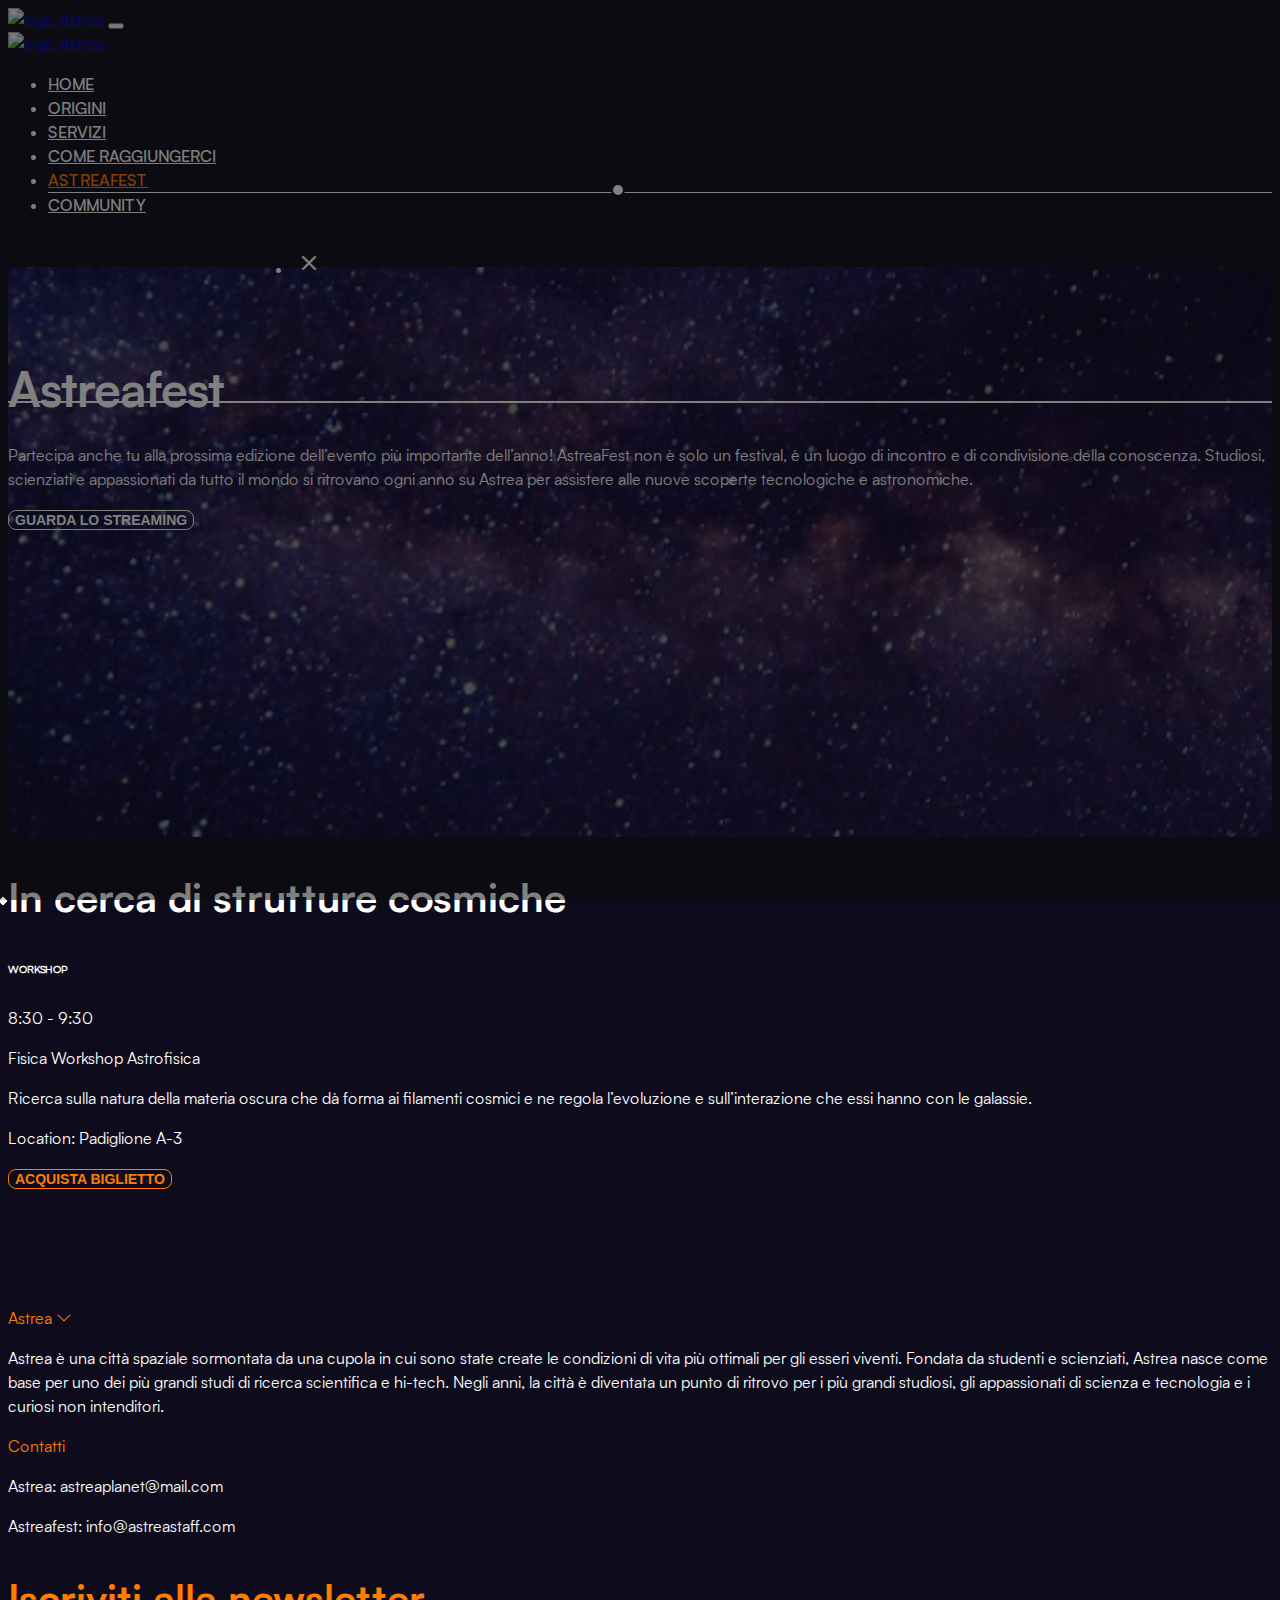
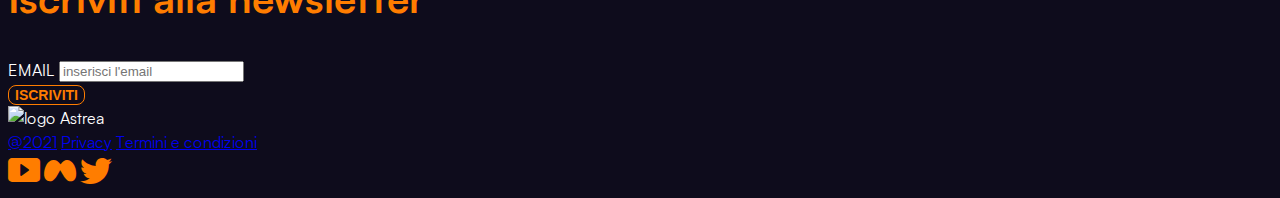
==== astreafest.html @ 742d41a9 "Card eventi per astreafest, web and mobile version" ====
<!DOCTYPE html>
<html lang="it">

<head>
	<meta charset="UTF-8">
	<meta name="author" content="Ivana Cassaniti (873128), Elena Castellani (868076), Nada Cenci (865484), Loredana Fontino (866778),Elia Guarnieri (868076), Sophia Viganò (791388)">
	<meta name="description" content="Progetto di una città che è base di un polo scientifico in una stazione spaziale, chiamata Astrea">
	<meta name="viewport" content="width=device-width, initial-scale=1.0">
	<title>Astrea</title>
	<link rel="stylesheet" href="https://cdn.jsdelivr.net/npm/bootstrap@4.6.1/dist/css/bootstrap.min.css" integrity="sha384-zCbKRCUGaJDkqS1kPbPd7TveP5iyJE0EjAuZQTgFLD2ylzuqKfdKlfG/eSrtxUkn" crossorigin="anonymous">
	<link href="css/stylesheet.css" rel="stylesheet" type="text/css">
</head>

<body>
<header class="fixed-top">
	<div class="container">
		<nav class="navbar navbar-expand-lg navbar-dark bg-transparent">
			<a class="navbar-brand" href="#"><img src="img/logo.svg" alt="logo Astrea" width="40" /></a>
			<button class="navbar-toggler" type="button" data-toggle="collapse" data-target="#navbarScroll" aria-controls="navbarScroll" aria-expanded="false" aria-label="Toggle navigation">
				<span class="navbar-toggler-icon"></span>
			</button>
			<div class="collapse navbar-collapse" id="navbarScroll">
				<div class="py-2 ml-4 border-bottom border-light d-lg-none position-relative">
					<a class="navbar-brand" href="#"><img src="img/logo.svg" alt="logo Astrea" width="40" /></a>
				</div>
				<ul class="navbar-nav ml-auto my-2 my-lg-0 px-4 px-lg-0 navbar-nav-scroll">
					<li class="nav-item mx-2 py-3 py-lg-0">
						<a class="nav-link" href="#">Home</a>
					</li>
					<li class="nav-item mx-2 py-3 py-lg-0">
						<a class="nav-link" href="origini.html">Origini</a>
					</li>
					<li class="nav-item mx-2 py-3 py-lg-0">
						<a class="nav-link" href="servizi.html">Servizi</a>
					</li>
					<li class="nav-item mx-2 py-3 py-lg-0">
						<a class="nav-link" href="comeRaggiungerci.html">Come raggiungerci</a>
					</li>
					<li class="nav-item active mx-2 py-3 py-lg-0">
						<a class="nav-link" href="astreafest.html">Astreafest</a>
					</li>
					<li class="nav-item mx-2 py-3 py-lg-0">
						<a class="nav-link" href="community.html">Community</a>
					</li>
					<li class="nav-item position-absolute mobile-close-Btn d-lg-none" onclick="closeMenu()">
						<i class="bi bi-x md-icon"></i>
					</li>
				</ul>
			</div>
		</nav>
	</div>
</header>
<div class="bg-headpage position-relative bg-astreafest">
	<div class="container">
		<div class="row align-items-end mt-5">
			<div class="col-11 col-md-6">
				<h2 class="title-head position-relative pl-3">Astreafest</h2>
				<p class="pl-3">Partecipa anche tu alla prossima edizione dell’evento più importante dell’anno!
					AstreaFest non è solo un festival, è un luogo di incontro e di condivisione della conoscenza.
					Studiosi,  scienziati e appassionati da tutto il mondo si ritrovano ogni anno su Astrea per assistere alle nuove scoperte tecnologiche e astronomiche.</p>
			</div>
			<div class="col-12 col-md-6 text-right">
				<button class="button-base button-white py-2 px-3">GUARDA LO STREAMING</button>
			</div>
		</div>
	</div>
</div>
<div class="my-5">
	<div class="container">
		<div class="card-astreafest border-bottom border-light position-relative mb-4">
			<div class="row align-items-center">
				<h3 class="col-lg-7">In cerca di strutture cosmiche</h3>
				<h6 class="col-lg-3 col-6">WORKSHOP</h6>
				<p class="col-lg-2 col-6 text-right">8:30 - 9:30</p>
			</div>
			<div class="card-astreafest_badges">
				<span class="badge border rounded-pill border-light px-3 mx-2">Fisica</span>
				<span class="badge border rounded-pill border-light px-3 mx-2">Workshop</span>
				<span class="badge border rounded-pill border-light px-3 mx-2">Astrofisica</span>
			</div>
			<div class="row align-items-end my-3">
				<div class="col-lg-6">
					<p class="mb-lg-5 mb-4">Ricerca sulla natura della materia oscura che dà forma ai filamenti cosmici e ne regola l’evoluzione e sull’interazione che essi hanno con le galassie.</p>
					<p class="mb-lg-0">Location: Padiglione A-3</p>
				</div>
				<div class="col-lg-6 text-right">
					<button class="button-base button-secondary py-2 px-3">ACQUISTA BIGLIETTO</button>
				</div>
			</div>

		</div>
	</div>
</div>
<footer>
	<div class="footer-page position-relative">
		<div class="container px-lg-0">
			<div class="row">
				<div class="col-lg-4">
					<p class="text-orange-color font-weight-bold text-uppercase" onclick="accordionOpen()">Astrea
						<span class="d-lg-none">
                                <i class="bi bi-chevron-down icon-chev"></i>
                            </span>
					</p>
					<p id="footer-description">Astrea è una città spaziale sormontata da una cupola in cui sono state create le condizioni di vita più ottimali per gli esseri viventi.
						Fondata da studenti e scienziati, Astrea nasce come base per uno dei più grandi studi di ricerca scientifica e hi-tech.
						Negli anni, la città è diventata un punto di ritrovo per i più grandi studiosi, gli appassionati di scienza e tecnologia e i curiosi non intenditori.</p>
				</div>
				<div class="col-lg-3">
					<p class="text-orange-color font-weight-bold text-uppercase">Contatti</p>
					<p class="mb-0">Astrea: astreaplanet@mail.com</p>
					<p>Astreafest: info@astreastaff.com</p>
				</div>
				<div class="col-lg-5">
					<h3 class="text-orange-color">Iscriviti alla newsletter</h3>
					<form>
						<div class="form-group">
							<label class="mb-1">EMAIL</label>
							<input type="email" class="form-control col-lg-8 col-12" placeholder="inserisci l'email">
							<div class="footer_btn-subscribe">
								<button class="button-base button-secondary py-2 px-4 mt-3">Iscriviti</button>
							</div>
						</div>

					</form>
				</div>
			</div>
			<div class="row footer_bottom-el mt-4">
				<div class="col-lg-4 d-none d-lg-block">
					<img src="img/logo.svg" alt="logo Astrea" width="40" />
				</div>
				<div class="col-lg-4 text-center my-lg-0 my-4">
					<a href="#" class="text-white mr-lg-4 mr-2">@2021</a>
					<a href="#" class="text-white mx-lg-4 mx-2">Privacy</a>
					<a href="#" class="text-white ml-lg-4 mx-2">Termini e condizioni</a>
				</div>
				<div class="col-lg-4 d-flex justify-content-end">
					<a class="text-orange-color mx-2">
						<i class="bi bi-play-btn-fill md-icon"></i>
					</a>
					<a class="text-orange-color mx-2">
						<i class="bi bi-meta md-icon"></i>
					</a>
					<a class="text-orange-color mx-2">
						<i class="bi bi-twitter md-icon"></i>
					</a>
				</div>
			</div>
		</div>
	</div>
</footer>
<script src="https://cdn.jsdelivr.net/npm/jquery@3.5.1/dist/jquery.slim.min.js" integrity="sha384-DfXdz2htPH0lsSSs5nCTpuj/zy4C+OGpamoFVy38MVBnE+IbbVYUew+OrCXaRkfj" crossorigin="anonymous"></script>
<script src="https://cdn.jsdelivr.net/npm/popper.js@1.16.1/dist/umd/popper.min.js" integrity="sha384-9/reFTGAW83EW2RDu2S0VKaIzap3H66lZH81PoYlFhbGU+6BZp6G7niu735Sk7lN" crossorigin="anonymous"></script>
<script src="https://cdn.jsdelivr.net/npm/bootstrap@4.6.1/dist/js/bootstrap.min.js" integrity="sha384-VHvPCCyXqtD5DqJeNxl2dtTyhF78xXNXdkwX1CZeRusQfRKp+tA7hAShOK/B/fQ2" crossorigin="anonymous"></script>

<script rel="script" src="js/script.js"></script>
</body>

</html>
---- css/stylesheet.css ----
/* import section */

@import url('font-style.css');
@import url("https://cdn.jsdelivr.net/npm/bootstrap-icons@1.7.1/font/bootstrap-icons.css");

/* Variables section */

:root {
    --galaxy-color: #463B8A;
    --orange-color: #FF7D00;
    --accent-color: #8A7F3B;
    --dark-galaxy-color: #1A143D;
    --bg-grey-color: #1D1D1B;
    --bg-page-color: #0E0C1C;
    --white-color: #FFFFFF;
    --black-color: #000000;
}


/* section general property color */

.text-galaxy {
    color: var(--galaxy-color);
}
.text-orange-color {
    color: var(--orange-color);
}


/* General text elements */

body {
    font-family: 'Satoshi-Regular';
    font-size: 16px;
    line-height: 150%;
    color: var(--white-color);
    background-color: var(--bg-page-color);
}
/* buttons style */
.button-base {
    text-transform: uppercase;
    border-radius: 8px;
    background-color: transparent;
    font-size: 14px;
    font-weight: 700;
}
.button-secondary {
    border: 1px solid var(--orange-color);
    color: var(--orange-color);
}
.button-secondary:hover {
    background-color: var(--orange-color);
    color: var(--white-color);
}
.button-white {
    border: 1px solid var(--white-color);
    color: var(--white-color);
}
.button-white:hover {
    background-color: var(--white-color);
    color: var(--orange-color);
}

h1, h2, h3 {
    font-family: 'Satoshi-Bold';
}

h1 {
    font-size: 64px;
    letter-spacing: -2px;
}

h2 {
    font-size: 48px;
    letter-spacing: -1px;
}

h3 {
    font-size: 40px;
    letter-spacing: 0;
    line-height: 100%;
}

h5 {
    font-family: 'Satoshi-Medium';
    font-size: 32px;
    line-height: 150%;
}

.navbar li {
    font-family: 'Satoshi-Medium';
    font-size: 16px;
    text-transform: uppercase;
    position: relative;
}

.navbar li>a {
    color: var(--white-color) !important;
}

.navbar li:hover, .navbar li.active {
    border-bottom: 1px solid var(--white-color);
}

.navbar li:hover::after, .navbar li.active::after {
    position: absolute;
    bottom: -5px;
    left: 46%;
    content: '';
    width: 10px;
    height: 10px;
    border-radius: 50%;
    border: 2px solid var(--bg-page-color);
    background-color: var(--white-color);
}

.navbar li.active>a {
    color: var(--orange-color) !important;
}

.bg-headpage {
    background: url('../img/astronomy.jpg') no-repeat center center fixed;
    -webkit-background-size: cover;
    -moz-background-size: cover;
    -o-background-size: cover;
    background-size: cover;
    height: 500px;
    padding-top: 70px;
}

.bg-headpage::before {
    content: '';
    position: absolute;
    top: 0;
    bottom: 0;
    left: 0;
    right: 0;
    background-color: rgba(0, 0, 0, 0.4);
}
.bg-head_home {
    background-image: url('../img/home-background.jpg');
    height: 830px;
}
.bg-head_home .title-head {
    margin-top: 12rem;
}
.bg-astreafest {
    background-image: url('../img/astreafest-background.jpg');
}

.breadcrumb-item+.breadcrumb-item::before {
    content: '>';
    color: var(--white-color);
}

.title-head {
    border-bottom: 2px solid var(--white-color);
}

.title-head::before, .collapse .navbar-brand::before {
    position: absolute;
    left: 0;
    bottom: -4px;
    content: '';
    width: 6px;
    height: 6px;
    background-color: var(--white-color);
    transform: rotate(45deg);
}
.mobile-close-Btn {
    right: -20%;
    top: 30px;
}
i.lg-icon {
    font-size: 48px;
}
i.md-icon {
    font-size: 32px;
}

/* footer style */
.footer-page {
    background: url('../img/footer_img.jpg') no-repeat center center fixed;
    -webkit-background-size: cover;
    -moz-background-size: cover;
    -o-background-size: cover;
    background-size: cover;
    min-height: 500px;
    padding-top: 100px;
}
.footer-page::before {
    background-color: rgba(29,29,27, 0.2);
    position: absolute;
    top: 0;
    left: 0;
    bottom: 0;
    width: 100%;
    content: '';
}

/*
    Component card origins and observatory
*/


/*
    Card_left_origins_observatory_head is made of head, a line below the head, paragraphs, and an svg/img on the right;
    Card_right_origins_observatory_head is made of head, a line below the head, paragraphs, and an svg/img on the right.
*/

.card_left_origins_observatory_head,
.card_right_origins_observatory_head {
    border-bottom: 2px solid var(--white-color);
}

.card_left_origins_observatory_head::before {
    position: absolute;
    right: 0;
    bottom: -4px;
    content: '';
    width: 6px;
    height: 6px;
    background-color: var(--white-color);
    transform: rotate(45deg);
}

.card_origins_observatory_img {
    width: 100%;
    height: 80%;
}

.card_right_origins_observatory_head::before {
    position: absolute;
    left: 0;
    bottom: -4px;
    content: '';
    width: 6px;
    height: 6px;
    background-color: var(--white-color);
    transform: rotate(45deg);
}


/*
    Card_environment is made of an img (triangle and squared shapes), title, paragraph
*/

.card_environment_img {
    width: 100%;
    height: 100%;
}

.card_environment_head {
    text-align: center;
}

.card-triangle_element {
    border-right: 4rem solid transparent;
    border-top: 12rem solid var(--bg-grey-color);
    border-bottom: 4rem solid transparent;
    min-height: 200px;
    border-radius: 10px;
    margin-left: -3rem;
    z-index: 0;
}
.home-card-triangle img {
    z-index: 1;
}
.card-triangle_description {
    margin-top: -11rem;
    margin-left: 4rem;
}
.card-triangle_right .card-triangle_element {
    margin-right: -3rem;
    margin-left: 0;
    border-left: 4rem solid transparent;
    border-right: 0;
}
.card-triangle_right .card-triangle_description{
    margin-right: 4rem;
    margin-left: 0;
}

/* astreafest section */
.card-astreafest::before {
    position: absolute;
    left: 0;
    bottom: -4px;
    content: '';
    width: 6px;
    height: 6px;
    background-color: var(--white-color);
    transform: rotate(45deg);
}

/*
    Mobile style
*/

@media only screen and (min-width: 992px) {
    body {
        background-image: url('../img/bg.jpg');
        background-repeat: repeat-y;
        background-size: 100%;
    }
}
@media screen and (max-device-width: 992px) {
    h3 {
        font-size: 26px;
    }
    .navbar-collapse {
        position: fixed;
        left: -1200px;
        width: 80vw;
        top: 0;
        bottom: 0;
        background-color: var(--galaxy-color);
        transition: left 0.5s;
    }
    .navbar-collapse:after {
        z-index: -1;
        width: 20vw;
        background-color: rgba(26, 20, 61, 0.8);
        position: absolute;
        top: 0;
        bottom: 0;
        right: -20vw;
        content: '';
    }
    .navbar-collapse.show {
        left: 0;
        transition: left 0.5s;
    }
    .navbar-collapse .close {
        top: 6vw;
        right: -13vw;
        z-index: 5;
    }
    .home-card-triangle {
        flex-direction: column;
        justify-content: center;
    }
    .home-card-triangle.card-triangle_right {
        flex-direction: column-reverse;
    }
    .footer-page {
        padding-top: 45px;
    }
    .footer_bottom-el {
        flex-direction: column-reverse;
    }
    .footer_bottom-el .justify-content-end {
        justify-content: center!important;
    }
    .footer-page .footer_btn-subscribe {
        text-align: center;
    }
    #footer-description {
        display: none;
    }
    #home_carouselCommunity .carousel-item {
        min-height: 200px;
    }
    .card-triangle_element {
        border: 0;
        margin-left: 0;
        border-radius: 0;
        margin-top: -5rem;
        background-color: var(--bg-grey-color);
    }
    .card-triangle_description {
        margin-top: 5rem;
        margin-left: 0;
    }
    .card-triangle_right .card-triangle_element, .card-triangle_right .card-triangle_description {
        margin-right: 0;
        border: 0;
    }
}
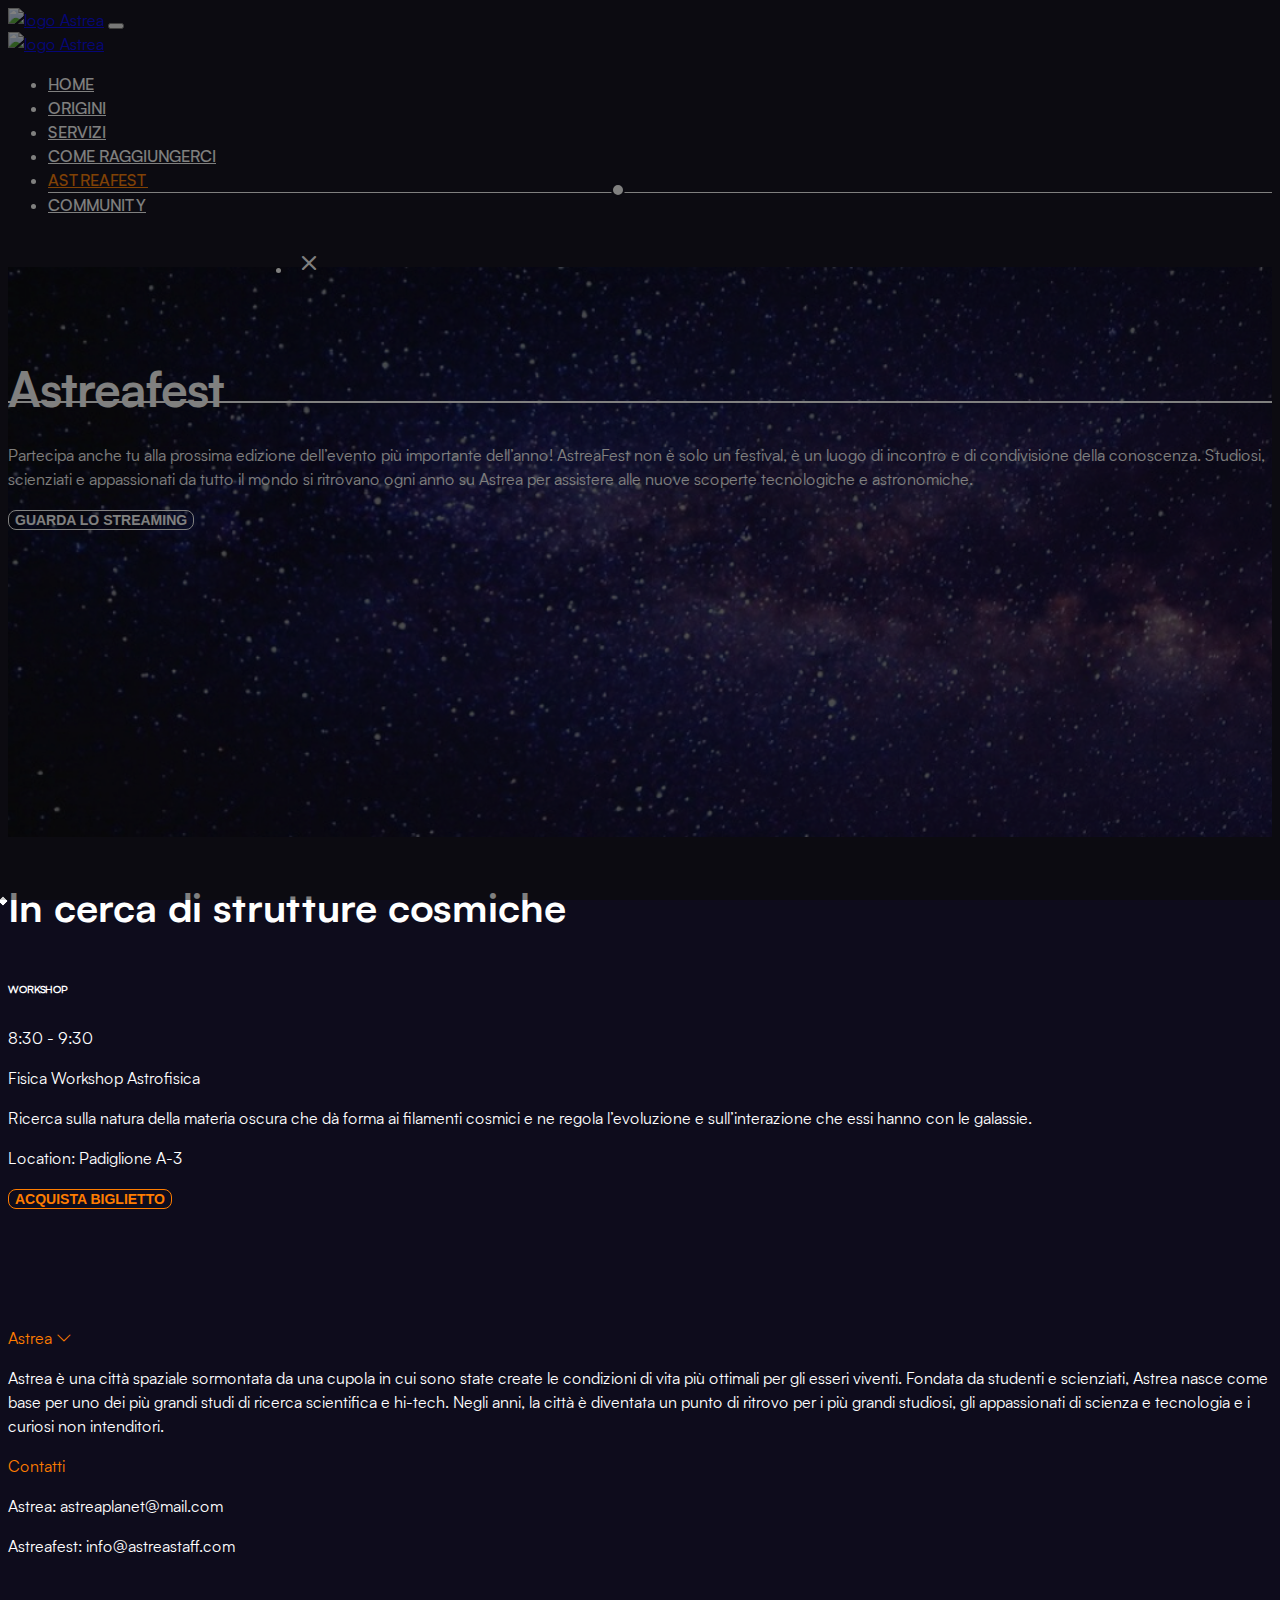
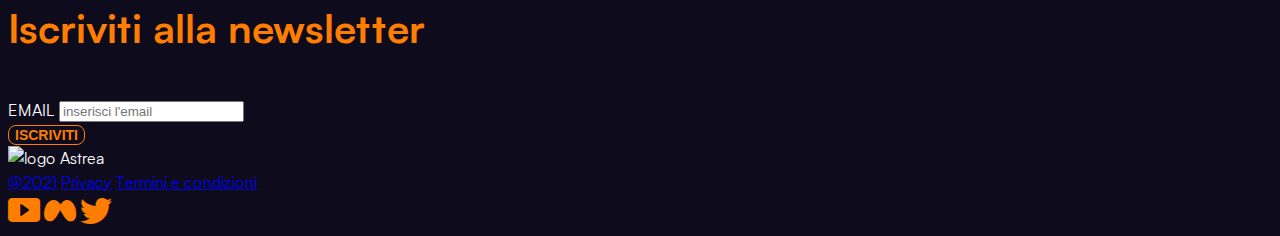
==== commit cfc891e8: "sezione card astreafest home" ====
--- a/astreafest.html
+++ b/astreafest.html
@@ -25,7 +25,7 @@
 				</div>
 				<ul class="navbar-nav ml-auto my-2 my-lg-0 px-4 px-lg-0 navbar-nav-scroll">
 					<li class="nav-item mx-2 py-3 py-lg-0">
-						<a class="nav-link" href="#">Home</a>
+						<a class="nav-link" href="index.html">Home</a>
 					</li>
 					<li class="nav-item mx-2 py-3 py-lg-0">
 						<a class="nav-link" href="origini.html">Origini</a>
--- a/css/stylesheet.css
+++ b/css/stylesheet.css
@@ -78,7 +78,7 @@
 h3 {
     font-size: 40px;
     letter-spacing: 0;
-    line-height: 100%;
+    line-height: 150%;
 }
 
 h5 {
@@ -119,7 +119,7 @@
 }
 
 .bg-headpage {
-    background: url('../img/astronomy.jpg') no-repeat center center fixed;
+    background: url('../img/astronomy.jpg') no-repeat;
     -webkit-background-size: cover;
     -moz-background-size: cover;
     -o-background-size: cover;
@@ -140,6 +140,16 @@
 .bg-head_home {
     background-image: url('../img/home-background.jpg');
     height: 830px;
+}
+
+.bg-head_services {
+    background-image: url('../img/services-header.png');
+}
+.bg-head_origins {
+    background-image: url('../img/origins-header.png');
+}
+.bg-head_observatory {
+    background-image: url('../img/osservatorio-background.jpg');
 }
 .bg-head_home .title-head {
     margin-top: 12rem;
@@ -212,7 +222,6 @@
 .card_right_origins_observatory_head {
     border-bottom: 2px solid var(--white-color);
 }
-
 .card_left_origins_observatory_head::before {
     position: absolute;
     right: 0;
@@ -226,7 +235,6 @@
 
 .card_origins_observatory_img {
     width: 100%;
-    height: 80%;
 }
 
 .card_right_origins_observatory_head::before {
@@ -253,11 +261,11 @@
 .card_environment_head {
     text-align: center;
 }
-
+/* HOME */
+/* card for elements of list in home */
 .card-triangle_element {
-    border-right: 4rem solid transparent;
-    border-top: 12rem solid var(--bg-grey-color);
-    border-bottom: 4rem solid transparent;
+    clip-path: polygon(0 0, 100% 0, 90% 100%, 0 100%);
+    background-color: var(--bg-grey-color);
     min-height: 200px;
     border-radius: 10px;
     margin-left: -3rem;
@@ -267,18 +275,61 @@
     z-index: 1;
 }
 .card-triangle_description {
-    margin-top: -11rem;
-    margin-left: 4rem;
+    margin: 0 5rem;
 }
 .card-triangle_right .card-triangle_element {
     margin-right: -3rem;
     margin-left: 0;
-    border-left: 4rem solid transparent;
-    border-right: 0;
-}
-.card-triangle_right .card-triangle_description{
-    margin-right: 4rem;
+    clip-path: polygon(0 0, 100% 0, 100% 100%, 10% 100%);
+}
+
+/* card astreafest in home */
+.home-astreafest img {
+    width: 100%;
+}
+.home-astreafest_description {
+    top: 32%;
+    left: 21%;
+}
+
+/* services section */
+
+.card-intro {
+    width: 100%;
+    height: 100%;
+}
+
+h4{
+    position:absolute;
+    bottom: 55%;
+    left: 25%;
+    z-index: auto;
+    
+}
+
+.tourism:hover, .obs:hover  {
+    filter: grayscale(100%);
+    
+}
+
+.tourism a:hover, .obs a:hover {
+    font-weight: bolder;
+    
+}
+
+/* observatory-tourism section */
+
+.obs-tourism_card-event {
+    clip-path: polygon(0 0, 100% 0, 90% 100%, 0 100%);
+    background-color: var(--bg-grey-color);
+    min-height: 200px;
+    border-radius: 10px;
     margin-left: 0;
+    z-index: 0;
+}
+.card-event_description img {
+    height: 100%;
+    max-height: 280px;
 }
 
 /* astreafest section */
@@ -361,19 +412,33 @@
     #home_carouselCommunity .carousel-item {
         min-height: 200px;
     }
-    .card-triangle_element {
-        border: 0;
+    .card-triangle_element, .obs-tourism_card-event {
         margin-left: 0;
         border-radius: 0;
         margin-top: -5rem;
-        background-color: var(--bg-grey-color);
+        clip-path: polygon(0 0, 100% 0, 100% 90%, 0 100%);
+    }
+    .card-triangle_right .card-triangle_element, .card-triangle_element {
+        clip-path: polygon(0 0, 100% 0, 100% 100%, 0 90%);
+    }
+    .card-triangle_right .card-triangle_element {
+        margin-right: 0;
     }
     .card-triangle_description {
-        margin-top: 5rem;
+        margin: 5rem 0;
+    }
+    .card-event_description {
+        margin-top: 2rem;
         margin-left: 0;
-    }
-    .card-triangle_right .card-triangle_element, .card-triangle_right .card-triangle_description {
         margin-right: 0;
-        border: 0;
+    }
+    .home-astreafest img {
+        width: auto;
+    }
+    .home-astreafest_description {
+        left: 0;
+        top: auto;
+        bottom: 0;
+        margin-bottom: 3rem;
     }
 }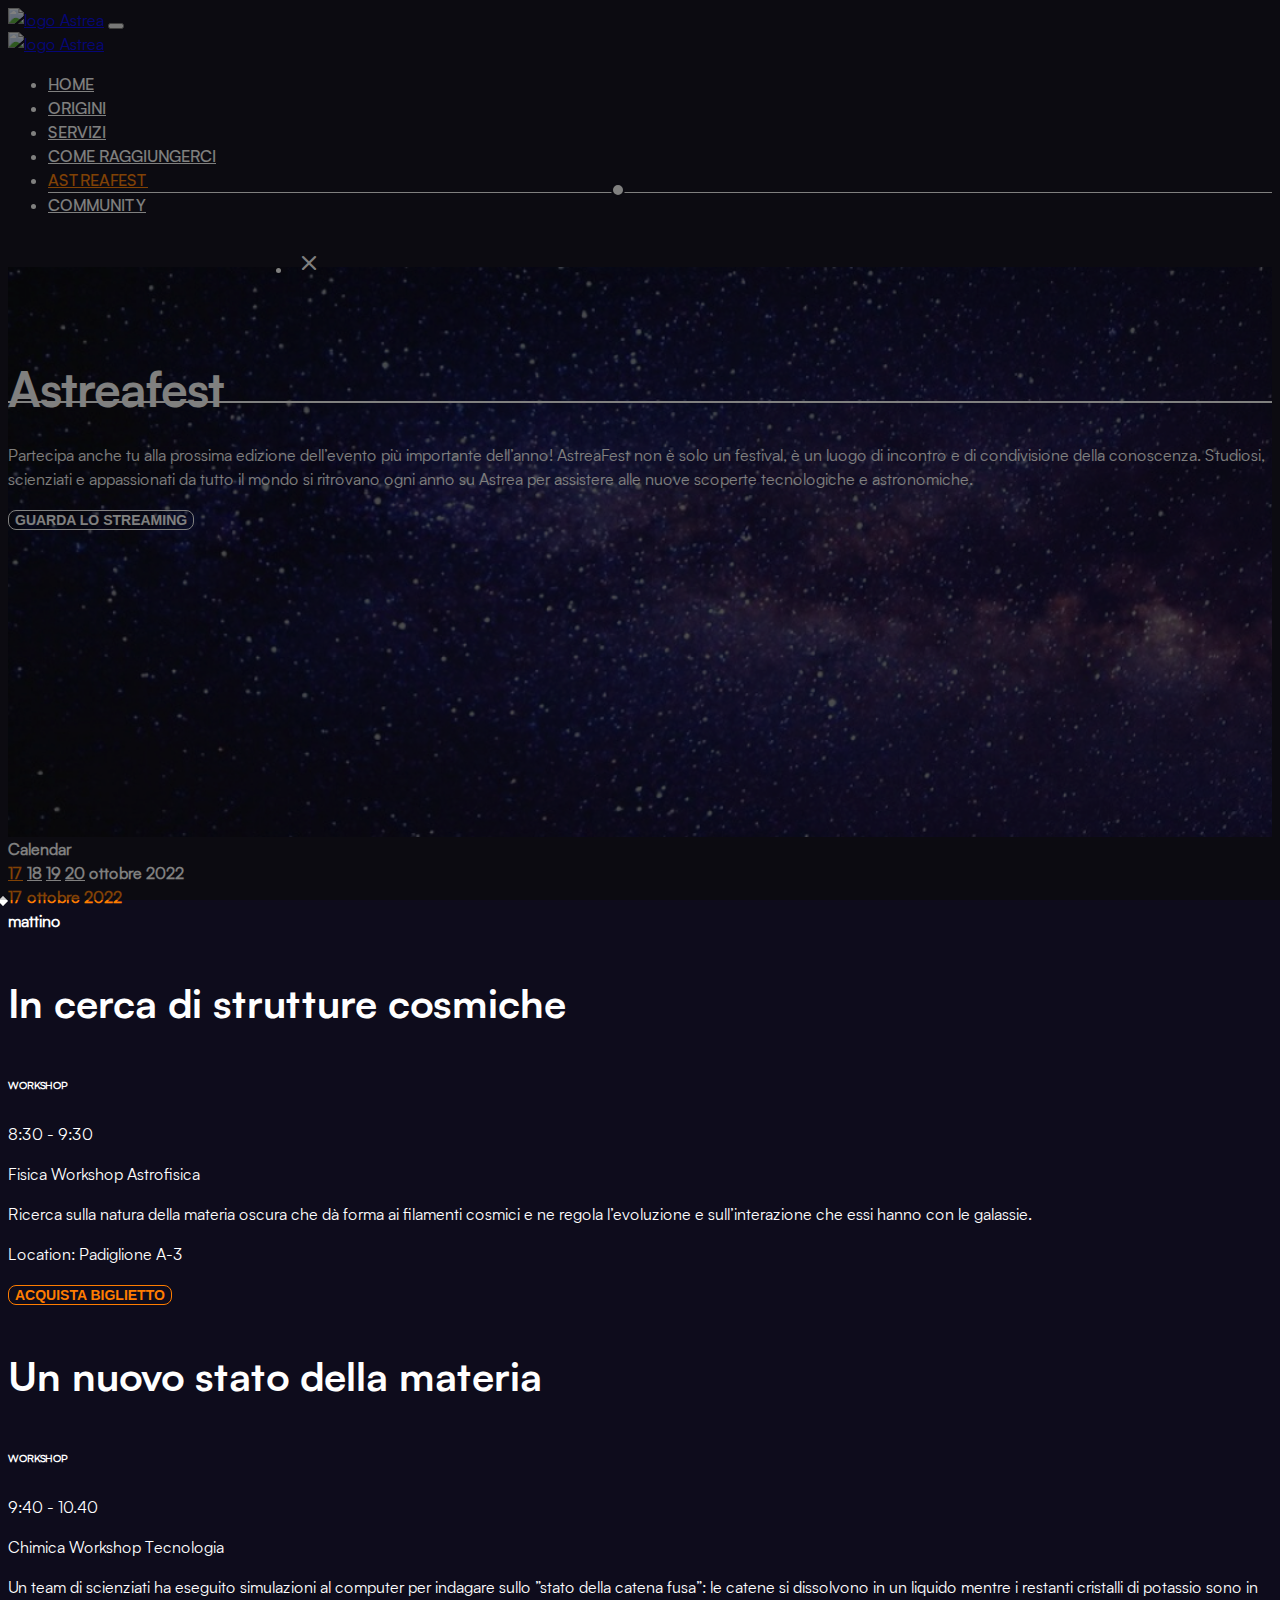
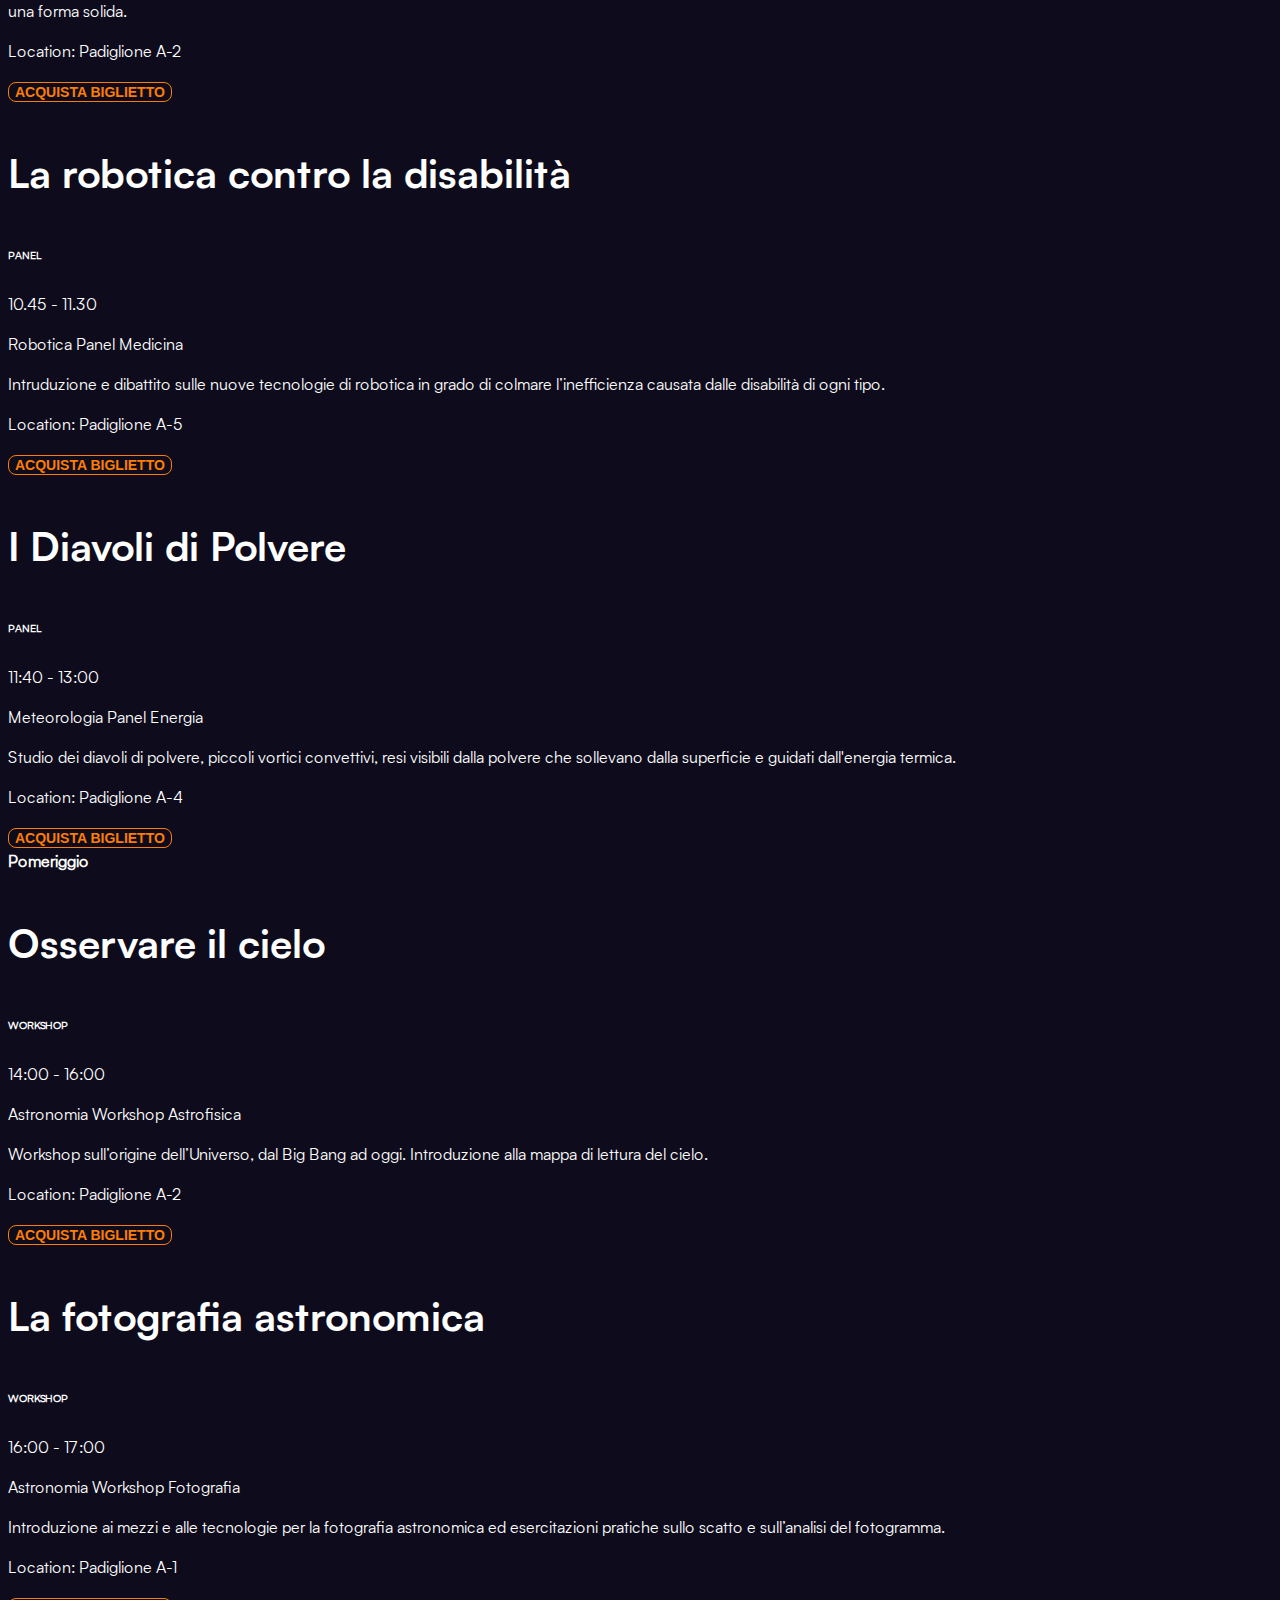
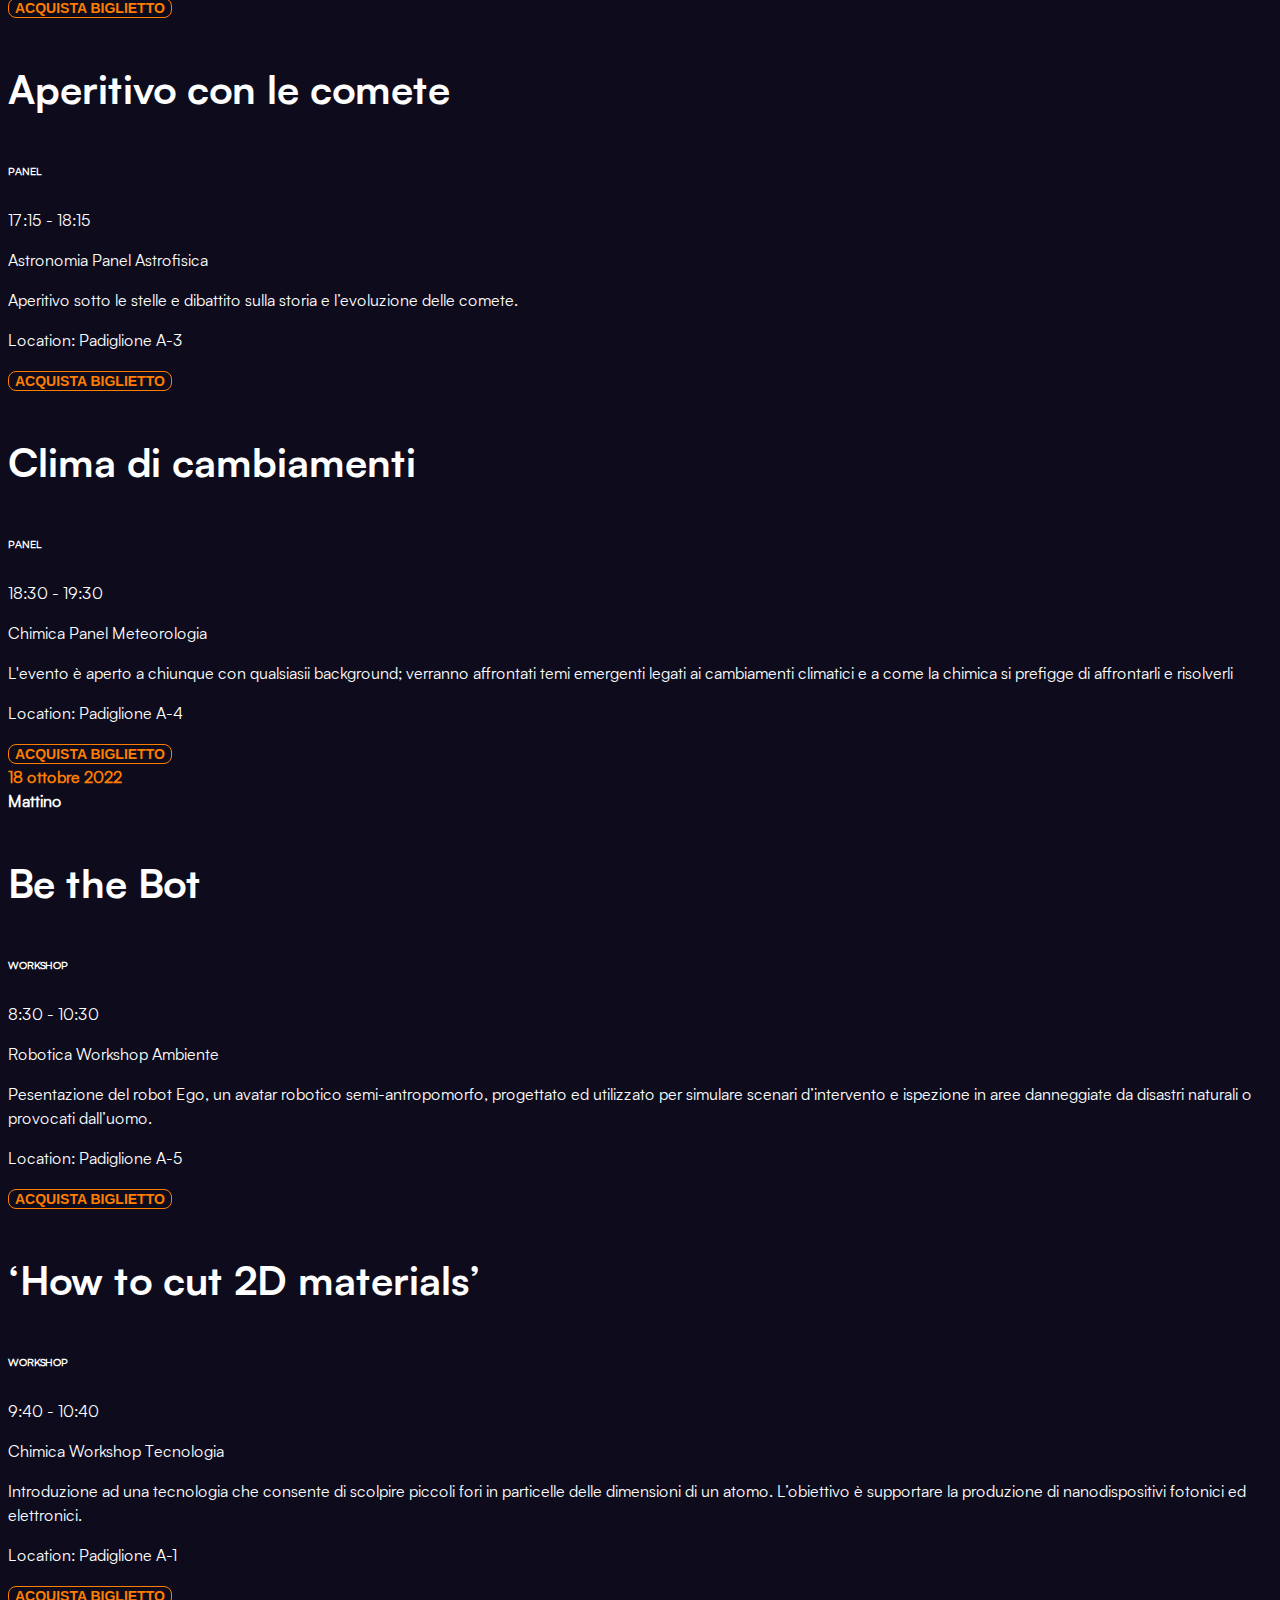
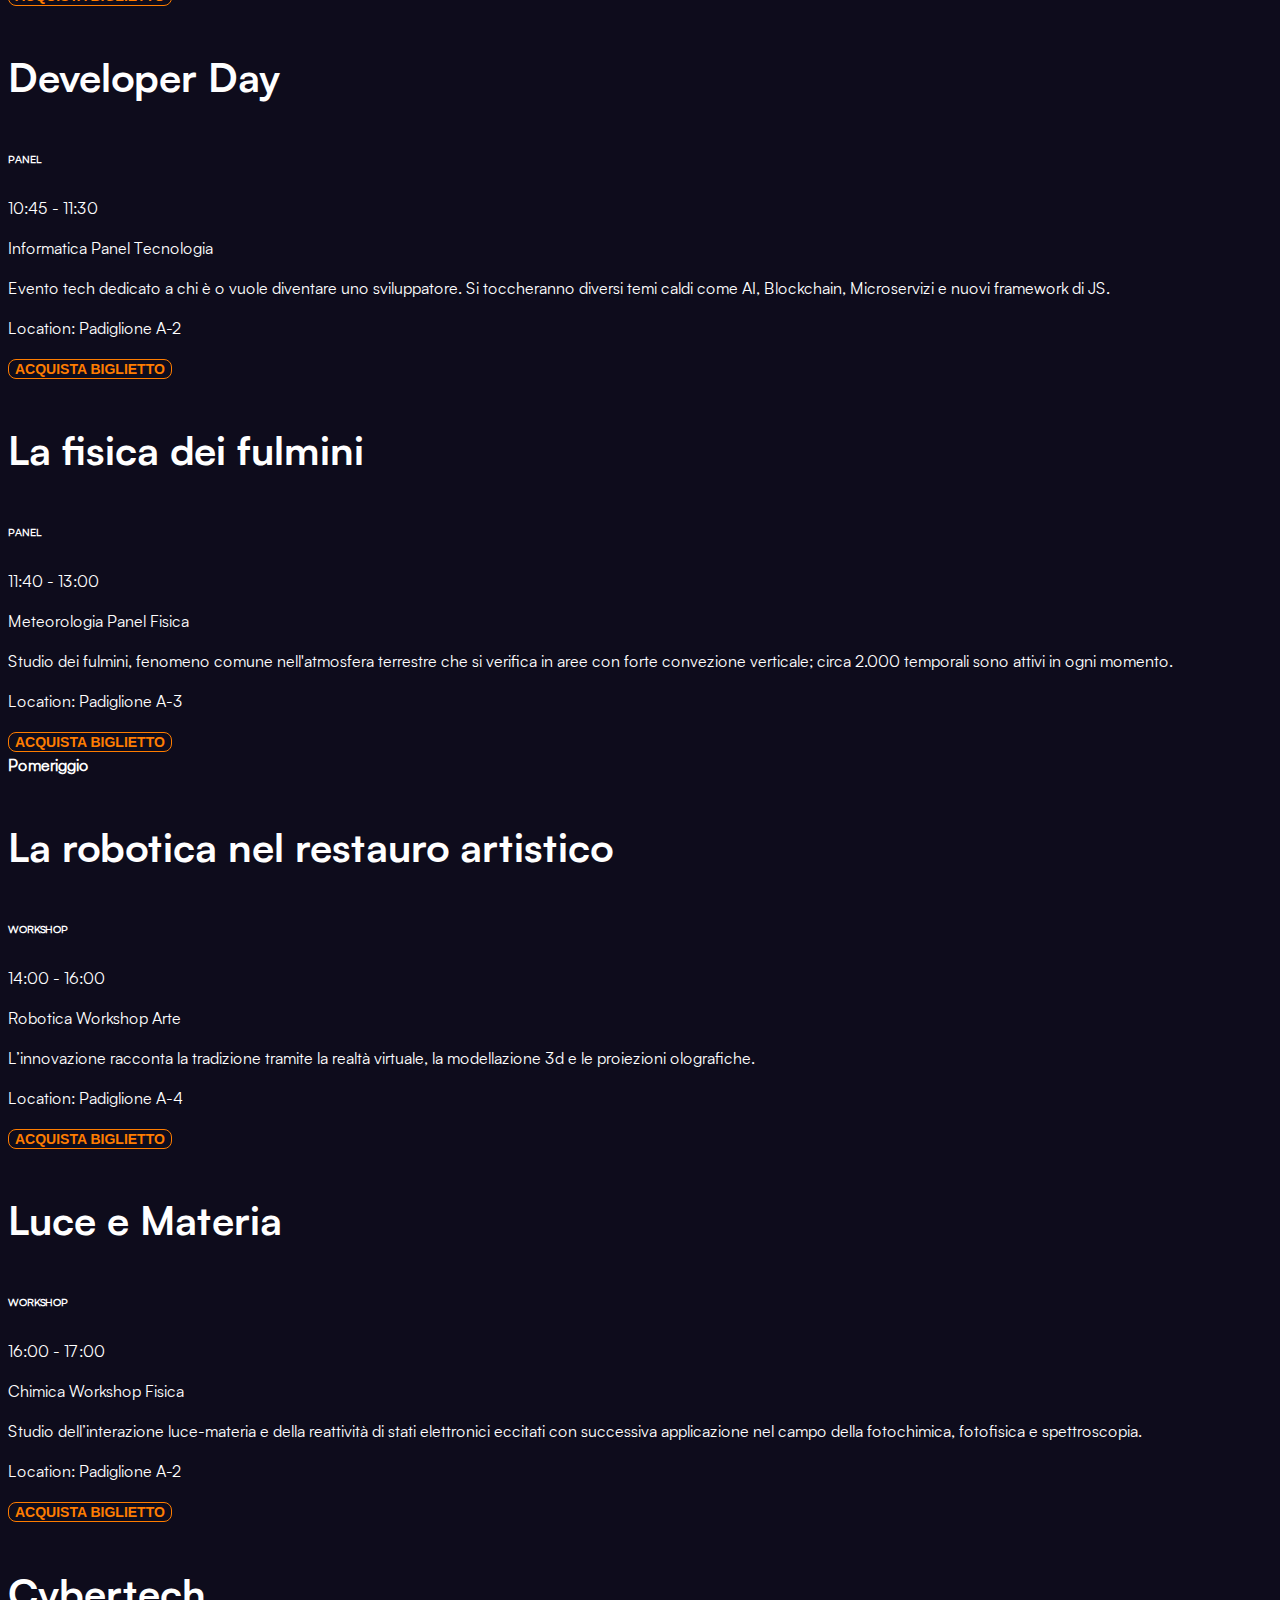
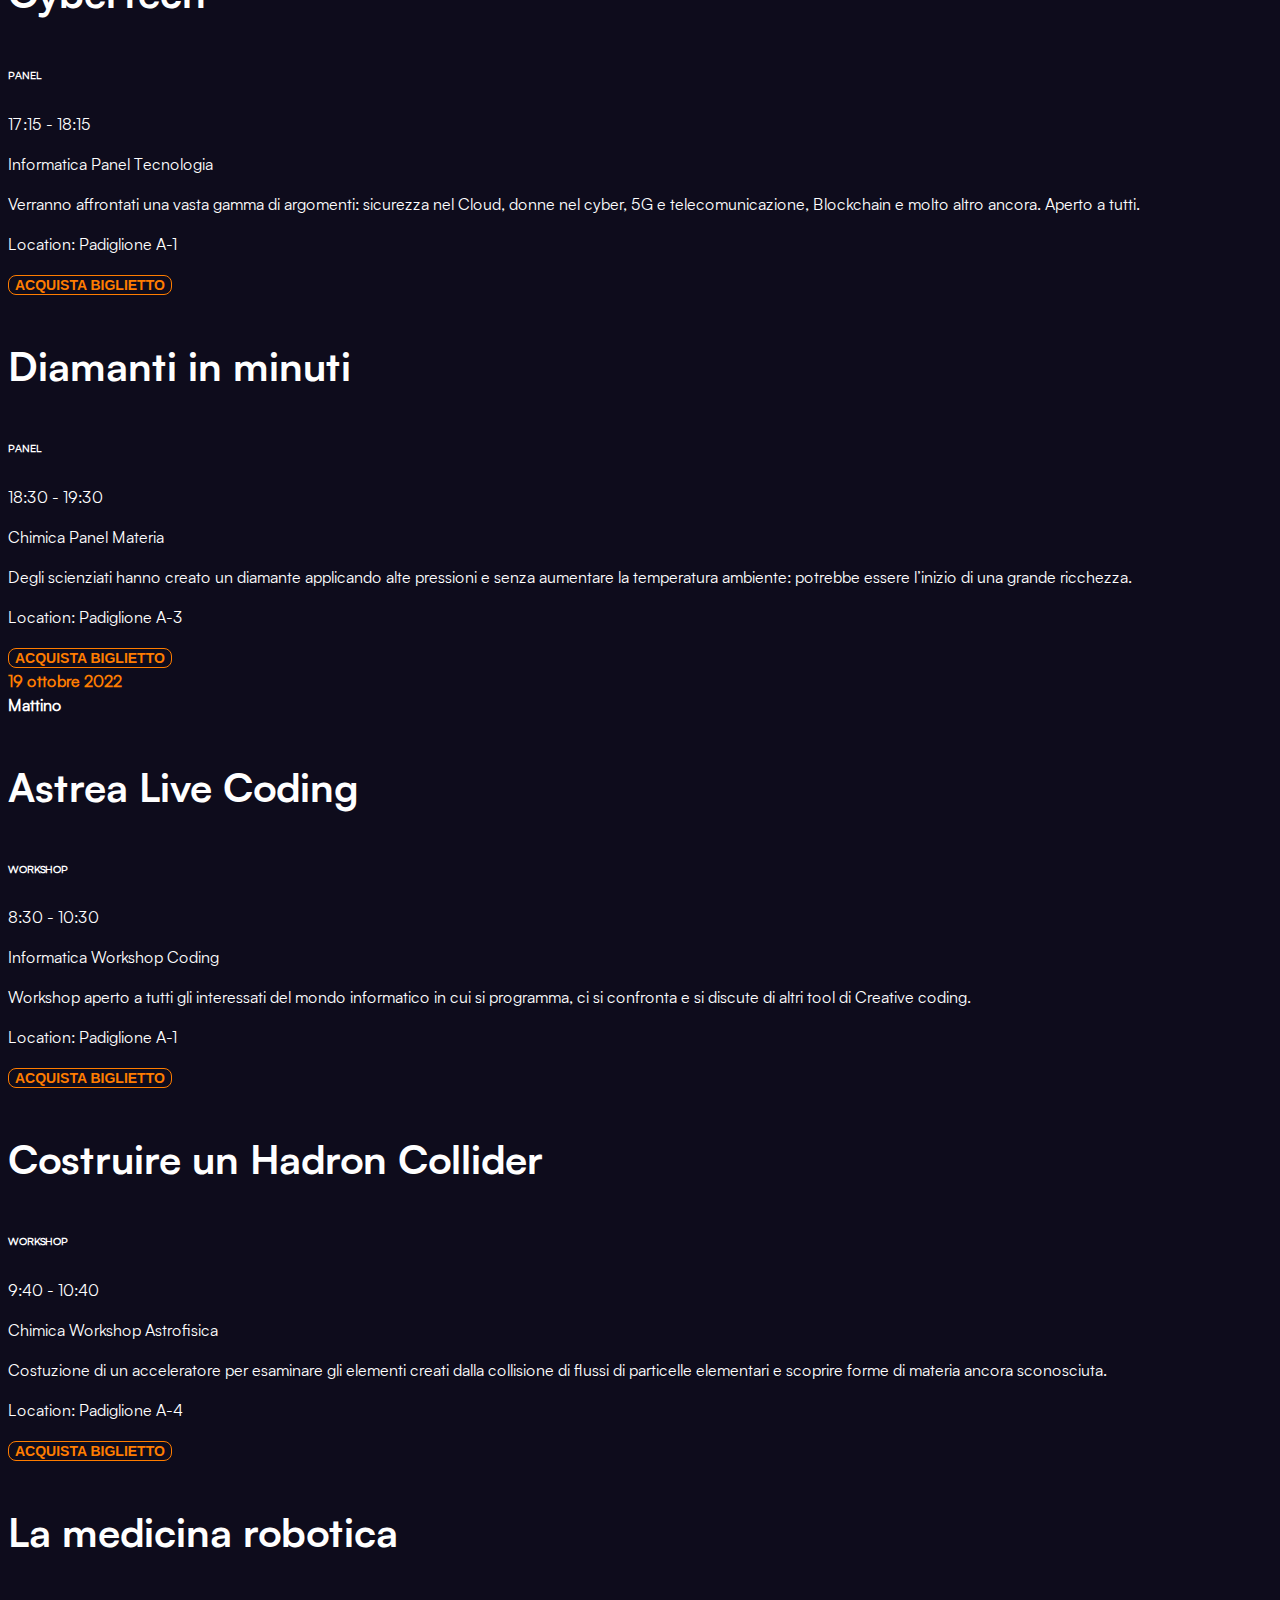
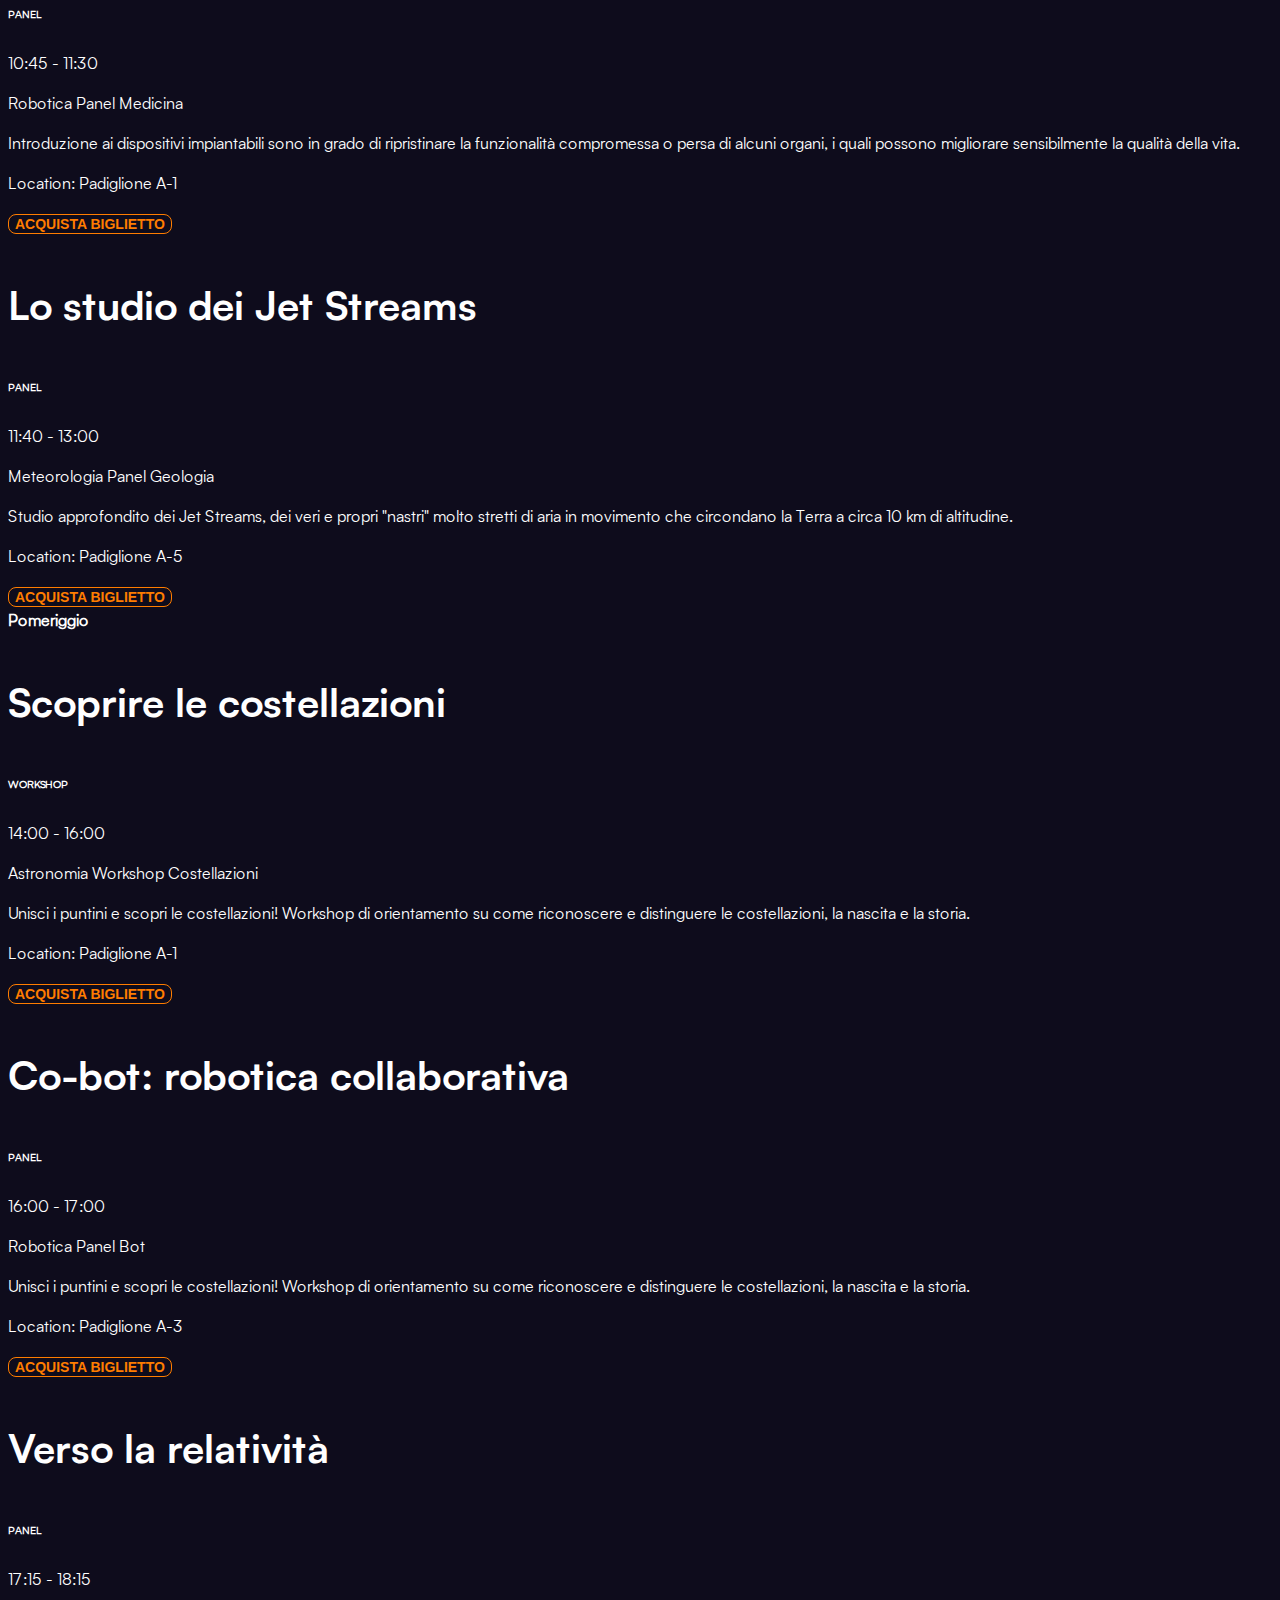
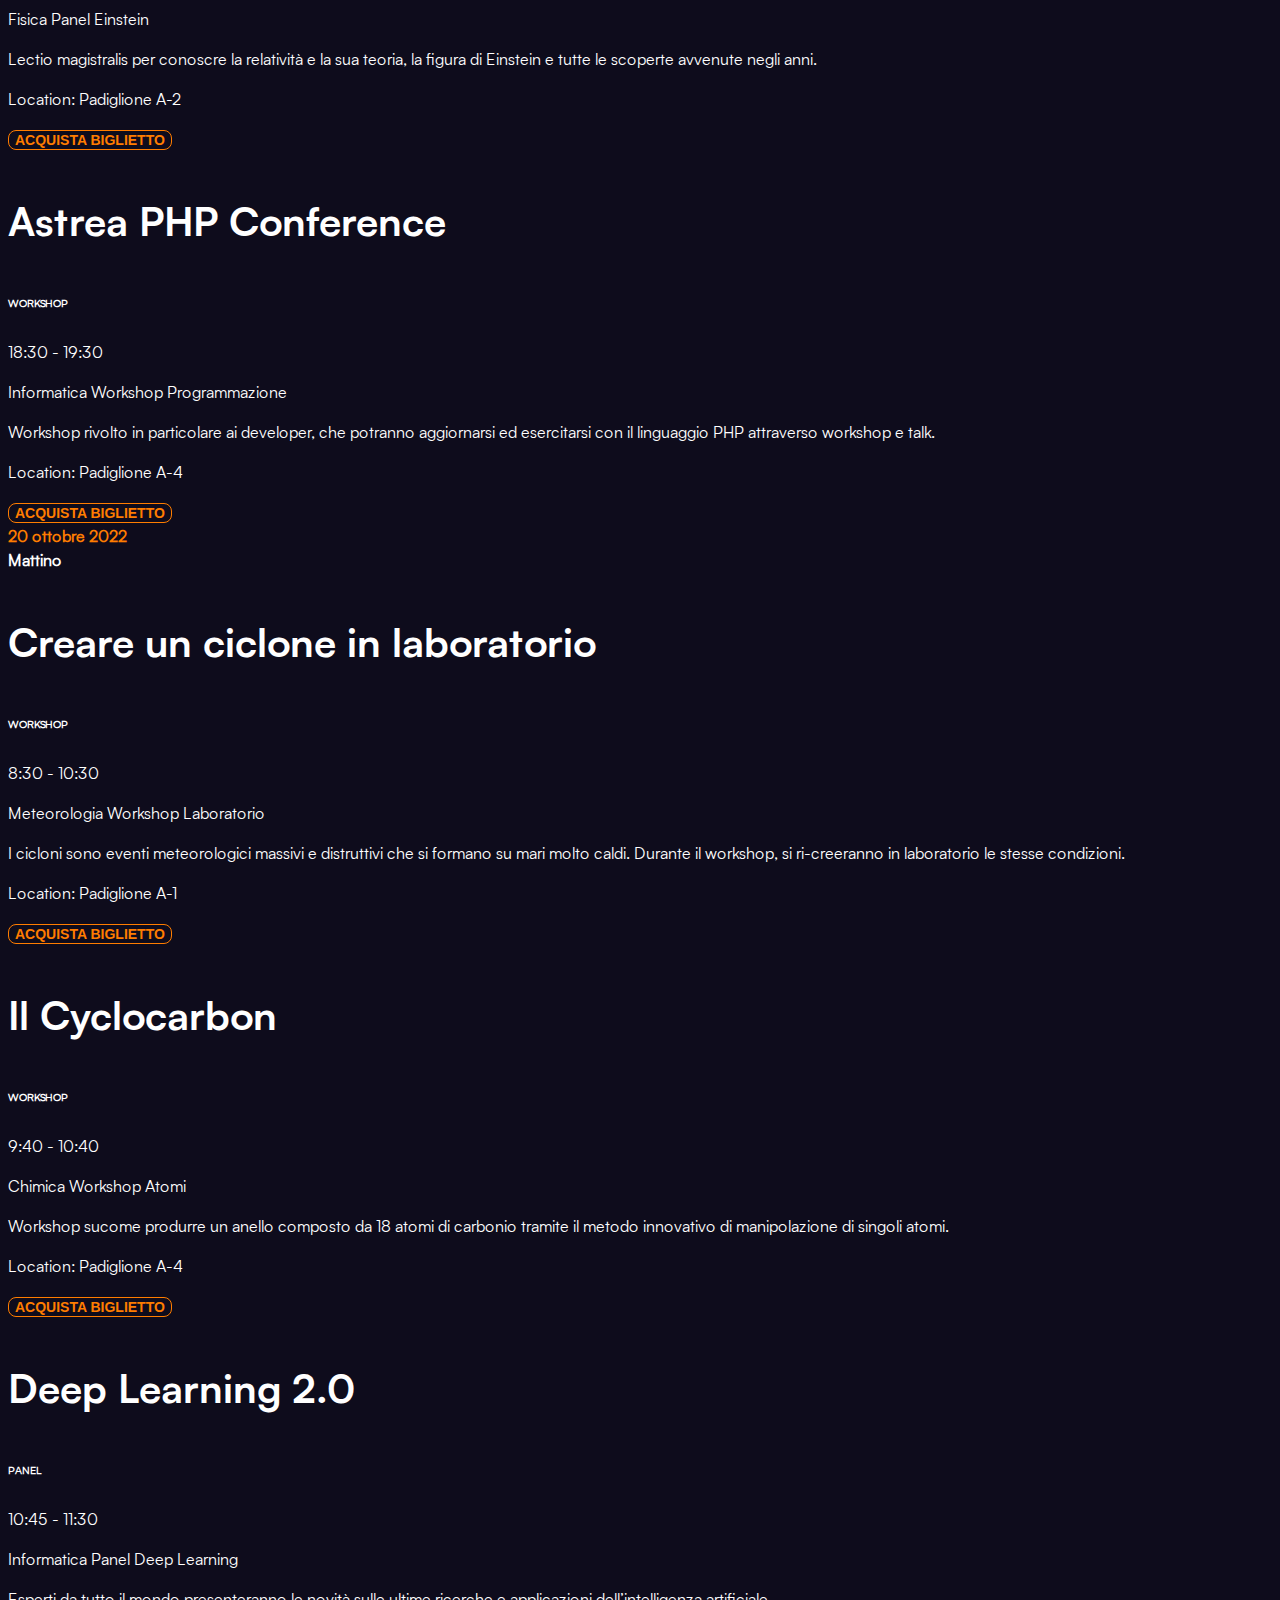
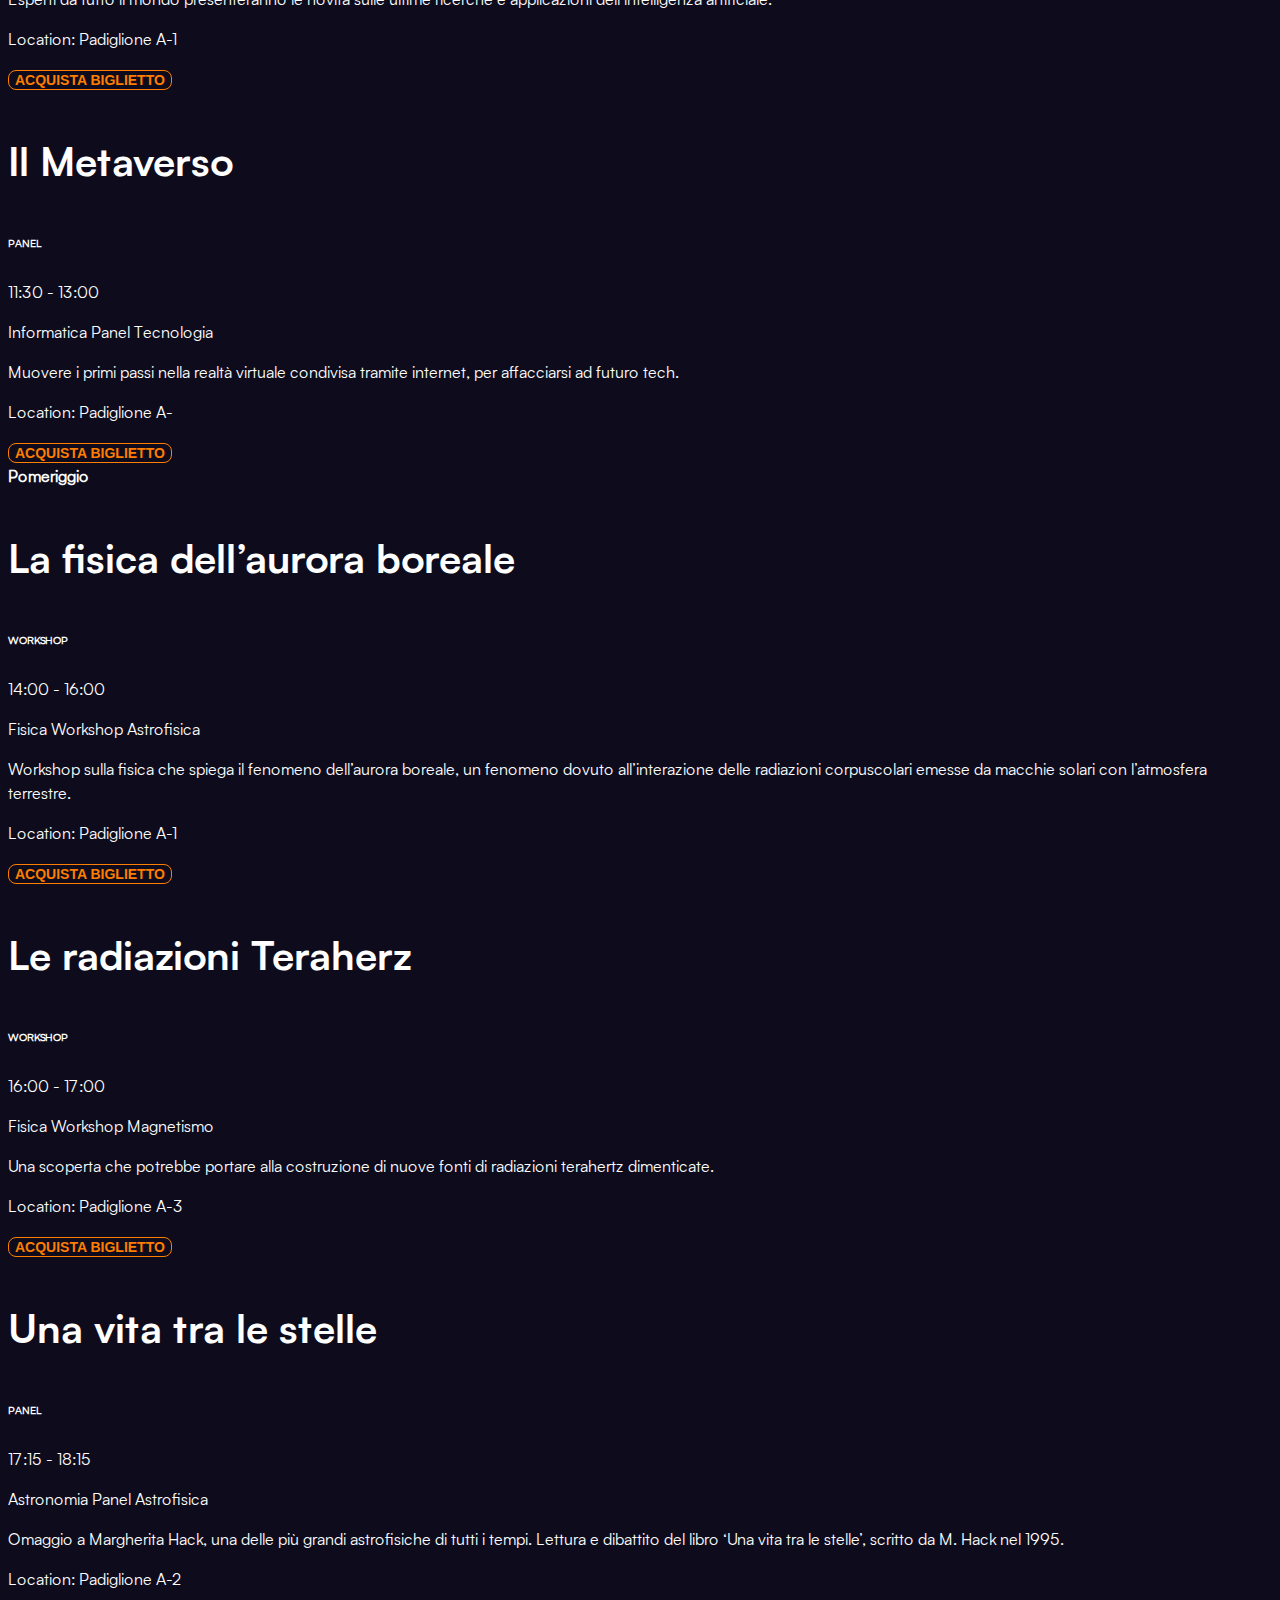
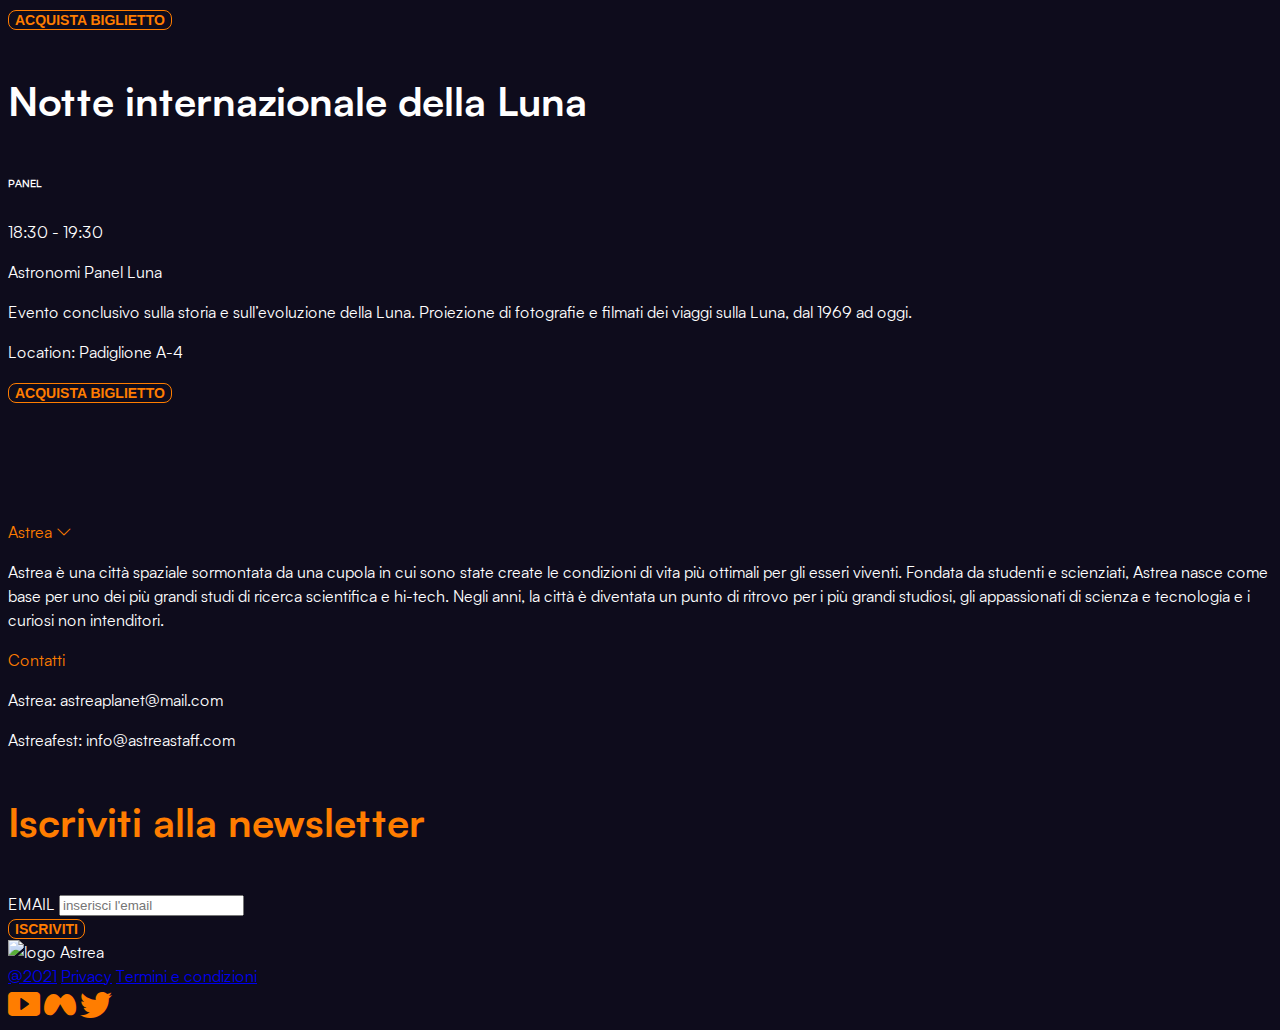
==== commit a6b61079: "Inseriti tutti gli eventi" ====
--- a/astreafest.html
+++ b/astreafest.html
@@ -3,156 +3,1008 @@
 
 <head>
 	<meta charset="UTF-8">
-	<meta name="author" content="Ivana Cassaniti (873128), Elena Castellani (868076), Nada Cenci (865484), Loredana Fontino (866778),Elia Guarnieri (868076), Sophia Viganò (791388)">
-	<meta name="description" content="Progetto di una città che è base di un polo scientifico in una stazione spaziale, chiamata Astrea">
+	<meta name="author"
+		content="Ivana Cassaniti (873128), Elena Castellani (868076), Nada Cenci (865484), Loredana Fontino (866778),Elia Guarnieri (868700), Sophia Viganò (791388)">
+	<meta name="description"
+		content="Progetto di una città che è base di un polo scientifico in una stazione spaziale, chiamata Astrea">
 	<meta name="viewport" content="width=device-width, initial-scale=1.0">
 	<title>Astrea</title>
-	<link rel="stylesheet" href="https://cdn.jsdelivr.net/npm/bootstrap@4.6.1/dist/css/bootstrap.min.css" integrity="sha384-zCbKRCUGaJDkqS1kPbPd7TveP5iyJE0EjAuZQTgFLD2ylzuqKfdKlfG/eSrtxUkn" crossorigin="anonymous">
+	<link rel="stylesheet" href="https://cdn.jsdelivr.net/npm/bootstrap@4.6.1/dist/css/bootstrap.min.css"
+		integrity="sha384-zCbKRCUGaJDkqS1kPbPd7TveP5iyJE0EjAuZQTgFLD2ylzuqKfdKlfG/eSrtxUkn" crossorigin="anonymous">
 	<link href="css/stylesheet.css" rel="stylesheet" type="text/css">
 </head>
 
-<body>
-<header class="fixed-top">
-	<div class="container">
-		<nav class="navbar navbar-expand-lg navbar-dark bg-transparent">
-			<a class="navbar-brand" href="#"><img src="img/logo.svg" alt="logo Astrea" width="40" /></a>
-			<button class="navbar-toggler" type="button" data-toggle="collapse" data-target="#navbarScroll" aria-controls="navbarScroll" aria-expanded="false" aria-label="Toggle navigation">
-				<span class="navbar-toggler-icon"></span>
-			</button>
-			<div class="collapse navbar-collapse" id="navbarScroll">
-				<div class="py-2 ml-4 border-bottom border-light d-lg-none position-relative">
-					<a class="navbar-brand" href="#"><img src="img/logo.svg" alt="logo Astrea" width="40" /></a>
-				</div>
-				<ul class="navbar-nav ml-auto my-2 my-lg-0 px-4 px-lg-0 navbar-nav-scroll">
-					<li class="nav-item mx-2 py-3 py-lg-0">
-						<a class="nav-link" href="index.html">Home</a>
-					</li>
-					<li class="nav-item mx-2 py-3 py-lg-0">
-						<a class="nav-link" href="origini.html">Origini</a>
-					</li>
-					<li class="nav-item mx-2 py-3 py-lg-0">
-						<a class="nav-link" href="servizi.html">Servizi</a>
-					</li>
-					<li class="nav-item mx-2 py-3 py-lg-0">
-						<a class="nav-link" href="comeRaggiungerci.html">Come raggiungerci</a>
-					</li>
-					<li class="nav-item active mx-2 py-3 py-lg-0">
-						<a class="nav-link" href="astreafest.html">Astreafest</a>
-					</li>
-					<li class="nav-item mx-2 py-3 py-lg-0">
-						<a class="nav-link" href="community.html">Community</a>
-					</li>
-					<li class="nav-item position-absolute mobile-close-Btn d-lg-none" onclick="closeMenu()">
-						<i class="bi bi-x md-icon"></i>
-					</li>
-				</ul>
-			</div>
-		</nav>
-	</div>
-</header>
-<div class="bg-headpage position-relative bg-astreafest">
-	<div class="container">
-		<div class="row align-items-end mt-5">
-			<div class="col-11 col-md-6">
-				<h2 class="title-head position-relative pl-3">Astreafest</h2>
-				<p class="pl-3">Partecipa anche tu alla prossima edizione dell’evento più importante dell’anno!
-					AstreaFest non è solo un festival, è un luogo di incontro e di condivisione della conoscenza.
-					Studiosi,  scienziati e appassionati da tutto il mondo si ritrovano ogni anno su Astrea per assistere alle nuove scoperte tecnologiche e astronomiche.</p>
-			</div>
-			<div class="col-12 col-md-6 text-right">
-				<button class="button-base button-white py-2 px-3">GUARDA LO STREAMING</button>
+<body class="bg-dotted" data-spy="scroll" data-target="#event-nav" data-offset="200">
+	<header class="fixed-top">
+		<div class="container">
+			<nav class="navbar navbar-expand-lg navbar-dark bg-transparent">
+				<a class="navbar-brand" href="#"><img src="img/logo.svg" alt="logo Astrea" width="40" /></a>
+				<button class="navbar-toggler" type="button" data-toggle="collapse" data-target="#navbarScroll"
+					aria-controls="navbarScroll" aria-expanded="false" aria-label="Toggle navigation">
+					<span class="navbar-toggler-icon"></span>
+				</button>
+				<div class="collapse navbar-collapse" id="navbarScroll">
+					<div class="py-2 ml-4 border-bottom border-light d-lg-none position-relative">
+						<a class="navbar-brand" href="#"><img src="img/logo.svg" alt="logo Astrea" width="40" /></a>
+					</div>
+					<ul class="navbar-nav ml-auto my-2 my-lg-0 px-4 px-lg-0 navbar-nav-scroll">
+						<li class="nav-item mx-2 py-3 py-lg-0">
+							<a class="nav-link" href="index.html">Home</a>
+						</li>
+						<li class="nav-item mx-2 py-3 py-lg-0">
+							<a class="nav-link" href="origini.html">Origini</a>
+						</li>
+						<li class="nav-item mx-2 py-3 py-lg-0">
+							<a class="nav-link" href="servizi.html">Servizi</a>
+						</li>
+						<li class="nav-item mx-2 py-3 py-lg-0">
+							<a class="nav-link" href="comeRaggiungerci.html">Come
+								raggiungerci</a>
+						</li>
+						<li class="nav-item active mx-2 py-3 py-lg-0">
+							<a class="nav-link" href="astreafest.html">Astreafest</a>
+						</li>
+						<li class="nav-item mx-2 py-3 py-lg-0">
+							<a class="nav-link" href="community.html">Community</a>
+						</li>
+						<li class="nav-item position-absolute mobile-close-Btn d-lg-none" onclick="closeMenu()">
+							<i class="bi bi-x md-icon"></i>
+						</li>
+					</ul>
+				</div>
+			</nav>
+		</div>
+	</header>
+	<div class="bg-headpage position-relative bg-astreafest">
+		<div class="container">
+			<div class="row align-items-end mt-5">
+				<div class="col-11 col-md-6">
+					<h2 class="title-head position-relative pl-3">Astreafest</h2>
+					<p class="pl-3">Partecipa anche tu alla prossima edizione dell’evento
+						più importante dell’anno!
+						AstreaFest non è solo un festival, è un luogo di incontro e di
+						condivisione della conoscenza.
+						Studiosi, scienziati e appassionati da tutto il mondo si ritrovano
+						ogni anno su Astrea per assistere alle nuove scoperte tecnologiche e
+						astronomiche.</p>
+				</div>
+				<div class="col-12 col-md-6 text-right">
+					<button class="button-base button-white py-2 px-3">GUARDA LO
+						STREAMING</button>
+				</div>
 			</div>
 		</div>
 	</div>
-</div>
-<div class="my-5">
-	<div class="container">
-		<div class="card-astreafest border-bottom border-light position-relative mb-4">
-			<div class="row align-items-center">
-				<h3 class="col-lg-7">In cerca di strutture cosmiche</h3>
-				<h6 class="col-lg-3 col-6">WORKSHOP</h6>
-				<p class="col-lg-2 col-6 text-right">8:30 - 9:30</p>
-			</div>
-			<div class="card-astreafest_badges">
-				<span class="badge border rounded-pill border-light px-3 mx-2">Fisica</span>
-				<span class="badge border rounded-pill border-light px-3 mx-2">Workshop</span>
-				<span class="badge border rounded-pill border-light px-3 mx-2">Astrofisica</span>
-			</div>
-			<div class="row align-items-end my-3">
-				<div class="col-lg-6">
-					<p class="mb-lg-5 mb-4">Ricerca sulla natura della materia oscura che dà forma ai filamenti cosmici e ne regola l’evoluzione e sull’interazione che essi hanno con le galassie.</p>
-					<p class="mb-lg-0">Location: Padiglione A-3</p>
-				</div>
-				<div class="col-lg-6 text-right">
-					<button class="button-base button-secondary py-2 px-3">ACQUISTA BIGLIETTO</button>
+	<div class="my-5">
+		<div class="container">
+			<div class="nav-wrapper-astreafest">
+				<div class="nav-pills astreafest d-flex flex-column flex-sm-row justify-content-between align-items-center">
+					<strong class="text-uppercase">Calendar</strong>
+					<nav id="event-nav" class="nav align-items-center">
+						<a class="nav-link active" href="#first"><strong>17</strong></a>
+						<a class="nav-link" href="#second"><strong>18</strong></a>
+						<a class="nav-link" href="#third"><strong>19</strong></a>
+						<a class="nav-link" href="#fourth"><strong>20</strong></a>
+						<strong class="ml-3 text-uppercase">ottobre 2022</strong>
+					</nav>
+				</div>
+			</div>
+			<div class="event-day d-block position-relative text-uppercase text-orange-color mt-5">
+				<strong id="first" class="ml-4 p-2">17 ottobre 2022</strong>
+			</div>
+
+			<div class="d-flex justify-content-end mt-1 mb-3">
+				<strong class="text-uppercase">mattino</strong>
+			</div>
+
+			<div class="card-astreafest border-bottom border-light position-relative mb-4">
+				<div class="row align-items-center">
+					<h3 class="col-lg-7">In cerca di strutture cosmiche</h3>
+					<h6 class="col-lg-3 col-6">WORKSHOP</h6>
+					<p class="col-lg-2 col-6 text-right">8:30 - 9:30</p>
+				</div>
+				<div class="card-astreafest_badges">
+					<span class="badge border rounded-pill border-light px-3 mx-2">Fisica</span>
+					<span class="badge border rounded-pill border-light px-3 mx-2">Workshop</span>
+					<span class="badge border rounded-pill border-light px-3 mx-2">Astrofisica</span>
+				</div>
+				<div class="row align-items-end my-3">
+					<div class="col-lg-6">
+						<p class="mb-lg-5 mb-4">Ricerca sulla natura della materia oscura
+							che dà forma ai filamenti cosmici e ne regola l’evoluzione e
+							sull’interazione che essi hanno con le galassie.</p>
+						<p class="mb-lg-0">Location: Padiglione A-3</p>
+					</div>
+					<div class="col-lg-6 text-right">
+						<button class="button-base button-secondary py-2 px-3">ACQUISTA
+							BIGLIETTO</button>
+					</div>
+				</div>
+			</div>
+
+			<div class="card-astreafest border-bottom border-light position-relative mb-4">
+				<div class="row align-items-center">
+					<h3 class="col-lg-7">Un nuovo stato della materia</h3>
+					<h6 class="col-lg-3 col-6">WORKSHOP</h6>
+					<p class="col-lg-2 col-6 text-right">9:40 - 10.40</p>
+				</div>
+				<div class="card-astreafest_badges">
+					<span class="badge border rounded-pill border-light px-3 mx-2">Chimica</span>
+					<span class="badge border rounded-pill border-light px-3 mx-2">Workshop</span>
+					<span class="badge border rounded-pill border-light px-3 mx-2">Tecnologia</span>
+				</div>
+				<div class="row align-items-end my-3">
+					<div class="col-lg-6">
+						<p class="mb-lg-5 mb-4">Un team di scienziati ha eseguito simulazioni al computer per indagare sullo
+							”stato della catena fusa”:
+							le catene si dissolvono in un liquido mentre i restanti cristalli di potassio sono in una forma solida.
+						</p>
+						<p class="mb-lg-0">Location: Padiglione A-2</p>
+					</div>
+					<div class="col-lg-6 text-right">
+						<button class="button-base button-secondary py-2 px-3">ACQUISTA
+							BIGLIETTO</button>
+					</div>
+				</div>
+			</div>
+
+			<div class="card-astreafest border-bottom border-light position-relative mb-4">
+				<div class="row align-items-center">
+					<h3 class="col-lg-7">La robotica contro la disabilità</h3>
+					<h6 class="col-lg-3 col-6">PANEL</h6>
+					<p class="col-lg-2 col-6 text-right">10.45 - 11.30</p>
+				</div>
+				<div class="card-astreafest_badges">
+					<span class="badge border rounded-pill border-light px-3 mx-2">Robotica</span>
+					<span class="badge border rounded-pill border-light px-3 mx-2">Panel</span>
+					<span class="badge border rounded-pill border-light px-3 mx-2">Medicina</span>
+				</div>
+				<div class="row align-items-end my-3">
+					<div class="col-lg-6">
+						<p class="mb-lg-5 mb-4">Intruduzione e dibattito sulle nuove tecnologie di robotica in grado di colmare
+							l’inefficienza causata dalle disabilità di ogni tipo.</p>
+						<p class="mb-lg-0">Location: Padiglione A-5</p>
+					</div>
+					<div class="col-lg-6 text-right">
+						<button class="button-base button-secondary py-2 px-3">ACQUISTA
+							BIGLIETTO</button>
+					</div>
+				</div>
+			</div>
+
+			<div class="card-astreafest border-bottom border-light position-relative mb-4">
+				<div class="row align-items-center">
+					<h3 class="col-lg-7">I Diavoli di Polvere</h3>
+					<h6 class="col-lg-3 col-6">PANEL</h6>
+					<p class="col-lg-2 col-6 text-right">11:40 - 13:00</p>
+				</div>
+				<div class="card-astreafest_badges">
+					<span class="badge border rounded-pill border-light px-3 mx-2">Meteorologia</span>
+					<span class="badge border rounded-pill border-light px-3 mx-2">Panel</span>
+					<span class="badge border rounded-pill border-light px-3 mx-2">Energia</span>
+				</div>
+				<div class="row align-items-end my-3">
+					<div class="col-lg-6">
+						<p class="mb-lg-5 mb-4">Studio dei diavoli di polvere, piccoli vortici convettivi, resi visibili dalla
+							polvere che sollevano dalla superficie e guidati dall'energia termica.</p>
+						<p class="mb-lg-0">Location: Padiglione A-4</p>
+					</div>
+					<div class="col-lg-6 text-right">
+						<button class="button-base button-secondary py-2 px-3">ACQUISTA
+							BIGLIETTO</button>
+					</div>
+				</div>
+			</div>
+
+			<div class="d-flex justify-content-end mt-1 mb-3">
+				<strong class="text-uppercase">Pomeriggio</strong>
+			</div>
+
+			<div class="card-astreafest border-bottom border-light position-relative mb-4">
+				<div class="row align-items-center">
+					<h3 class="col-lg-7">Osservare il cielo</h3>
+					<h6 class="col-lg-3 col-6">WORKSHOP</h6>
+					<p class="col-lg-2 col-6 text-right">14:00 - 16:00</p>
+				</div>
+				<div class="card-astreafest_badges">
+					<span class="badge border rounded-pill border-light px-3 mx-2">Astronomia</span>
+					<span class="badge border rounded-pill border-light px-3 mx-2">Workshop</span>
+					<span class="badge border rounded-pill border-light px-3 mx-2">Astrofisica</span>
+				</div>
+				<div class="row align-items-end my-3">
+					<div class="col-lg-6">
+						<p class="mb-lg-5 mb-4">Workshop sull’origine dell’Universo, dal Big Bang ad oggi. Introduzione alla mappa
+							di lettura del cielo.</p>
+						<p class="mb-lg-0">Location: Padiglione A-2</p>
+					</div>
+					<div class="col-lg-6 text-right">
+						<button class="button-base button-secondary py-2 px-3">ACQUISTA
+							BIGLIETTO</button>
+					</div>
+				</div>
+			</div>
+
+			<div class="card-astreafest border-bottom border-light position-relative mb-4">
+				<div class="row align-items-center">
+					<h3 class="col-lg-7">La fotografia astronomica</h3>
+					<h6 class="col-lg-3 col-6">WORKSHOP</h6>
+					<p class="col-lg-2 col-6 text-right">16:00 - 17:00</p>
+				</div>
+				<div class="card-astreafest_badges">
+					<span class="badge border rounded-pill border-light px-3 mx-2">Astronomia</span>
+					<span class="badge border rounded-pill border-light px-3 mx-2">Workshop</span>
+					<span class="badge border rounded-pill border-light px-3 mx-2">Fotografia</span>
+				</div>
+				<div class="row align-items-end my-3">
+					<div class="col-lg-6">
+						<p class="mb-lg-5 mb-4">Introduzione ai mezzi e alle tecnologie per la fotografia astronomica ed
+							esercitazioni pratiche sullo scatto e sull’analisi del fotogramma.</p>
+						<p class="mb-lg-0">Location: Padiglione A-1</p>
+					</div>
+					<div class="col-lg-6 text-right">
+						<button class="button-base button-secondary py-2 px-3">ACQUISTA
+							BIGLIETTO</button>
+					</div>
+				</div>
+			</div>
+
+			<div class="card-astreafest border-bottom border-light position-relative mb-4">
+				<div class="row align-items-center">
+					<h3 class="col-lg-7">Aperitivo con le comete</h3>
+					<h6 class="col-lg-3 col-6">PANEL</h6>
+					<p class="col-lg-2 col-6 text-right">17:15 - 18:15</p>
+				</div>
+				<div class="card-astreafest_badges">
+					<span class="badge border rounded-pill border-light px-3 mx-2">Astronomia</span>
+					<span class="badge border rounded-pill border-light px-3 mx-2">Panel</span>
+					<span class="badge border rounded-pill border-light px-3 mx-2">Astrofisica</span>
+				</div>
+				<div class="row align-items-end my-3">
+					<div class="col-lg-6">
+						<p class="mb-lg-5 mb-4">Aperitivo sotto le stelle e dibattito sulla storia e l’evoluzione delle comete.</p>
+						<p class="mb-lg-0">Location: Padiglione A-3</p>
+					</div>
+					<div class="col-lg-6 text-right">
+						<button class="button-base button-secondary py-2 px-3">ACQUISTA
+							BIGLIETTO</button>
+					</div>
+				</div>
+			</div>
+
+			<div class="card-astreafest border-bottom border-light position-relative mb-4">
+				<div class="row align-items-center">
+					<h3 class="col-lg-7">Clima di cambiamenti</h3>
+					<h6 class="col-lg-3 col-6">PANEL</h6>
+					<p class="col-lg-2 col-6 text-right">18:30 - 19:30</p>
+				</div>
+				<div class="card-astreafest_badges">
+					<span class="badge border rounded-pill border-light px-3 mx-2">Chimica</span>
+					<span class="badge border rounded-pill border-light px-3 mx-2">Panel</span>
+					<span class="badge border rounded-pill border-light px-3 mx-2">Meteorologia</span>
+				</div>
+				<div class="row align-items-end my-3">
+					<div class="col-lg-6">
+						<p class="mb-lg-5 mb-4">L'evento è aperto a chiunque con qualsiasii background; verranno affrontati temi
+							emergenti legati ai cambiamenti climatici e a come la chimica si prefigge di affrontarli e risolverli</p>
+						<p class="mb-lg-0">Location: Padiglione A-4</p>
+					</div>
+					<div class="col-lg-6 text-right">
+						<button class="button-base button-secondary py-2 px-3">ACQUISTA
+							BIGLIETTO</button>
+					</div>
+				</div>
+			</div>
+
+			<div class="event-day d-block position-relative text-uppercase text-orange-color mt-5">
+				<strong id="second" class="ml-4 p-2">18 ottobre 2022</strong>
+			</div>
+
+			<div class="d-flex justify-content-end mt-1 mb-3">
+				<strong class="text-uppercase">Mattino</strong>
+			</div>
+
+			<div class="card-astreafest border-bottom border-light position-relative mb-4">
+				<div class="row align-items-center">
+					<h3 class="col-lg-7">Be the Bot</h3>
+					<h6 class="col-lg-3 col-6">WORKSHOP</h6>
+					<p class="col-lg-2 col-6 text-right">8:30 - 10:30</p>
+				</div>
+				<div class="card-astreafest_badges">
+					<span class="badge border rounded-pill border-light px-3 mx-2">Robotica</span>
+					<span class="badge border rounded-pill border-light px-3 mx-2">Workshop</span>
+					<span class="badge border rounded-pill border-light px-3 mx-2">Ambiente</span>
+				</div>
+				<div class="row align-items-end my-3">
+					<div class="col-lg-6">
+						<p class="mb-lg-5 mb-4">Pesentazione del robot Ego, un avatar robotico semi-antropomorfo, progettato ed
+							utilizzato per simulare scenari d’intervento e ispezione in aree danneggiate da disastri naturali o
+							provocati dall’uomo.</p>
+						<p class="mb-lg-0">Location: Padiglione A-5</p>
+					</div>
+					<div class="col-lg-6 text-right">
+						<button class="button-base button-secondary py-2 px-3">ACQUISTA
+							BIGLIETTO</button>
+					</div>
+				</div>
+			</div>
+
+			<div class="card-astreafest border-bottom border-light position-relative mb-4">
+				<div class="row align-items-center">
+					<h3 class="col-lg-7">‘How to cut 2D materials’</h3>
+					<h6 class="col-lg-3 col-6">WORKSHOP</h6>
+					<p class="col-lg-2 col-6 text-right">9:40 - 10:40</p>
+				</div>
+				<div class="card-astreafest_badges">
+					<span class="badge border rounded-pill border-light px-3 mx-2">Chimica</span>
+					<span class="badge border rounded-pill border-light px-3 mx-2">Workshop</span>
+					<span class="badge border rounded-pill border-light px-3 mx-2">Tecnologia</span>
+				</div>
+				<div class="row align-items-end my-3">
+					<div class="col-lg-6">
+						<p class="mb-lg-5 mb-4">Introduzione ad una tecnologia che consente di scolpire piccoli fori in particelle
+							delle dimensioni di un atomo. L’obiettivo è supportare la produzione di nanodispositivi fotonici ed
+							elettronici. </p>
+						<p class="mb-lg-0">Location: Padiglione A-1</p>
+					</div>
+					<div class="col-lg-6 text-right">
+						<button class="button-base button-secondary py-2 px-3">ACQUISTA
+							BIGLIETTO</button>
+					</div>
+				</div>
+			</div>
+
+			<div class="card-astreafest border-bottom border-light position-relative mb-4">
+				<div class="row align-items-center">
+					<h3 class="col-lg-7">Developer Day</h3>
+					<h6 class="col-lg-3 col-6">PANEL</h6>
+					<p class="col-lg-2 col-6 text-right">10:45 - 11:30</p>
+				</div>
+				<div class="card-astreafest_badges">
+					<span class="badge border rounded-pill border-light px-3 mx-2">Informatica</span>
+					<span class="badge border rounded-pill border-light px-3 mx-2">Panel</span>
+					<span class="badge border rounded-pill border-light px-3 mx-2">Tecnologia</span>
+				</div>
+				<div class="row align-items-end my-3">
+					<div class="col-lg-6">
+						<p class="mb-lg-5 mb-4">Evento tech dedicato a chi è o vuole diventare uno sviluppatore. Si toccheranno
+							diversi temi caldi come AI, Blockchain, Microservizi e nuovi framework di JS.</p>
+						<p class="mb-lg-0">Location: Padiglione A-2</p>
+					</div>
+					<div class="col-lg-6 text-right">
+						<button class="button-base button-secondary py-2 px-3">ACQUISTA
+							BIGLIETTO</button>
+					</div>
+				</div>
+			</div>
+
+			<div class="card-astreafest border-bottom border-light position-relative mb-4">
+				<div class="row align-items-center">
+					<h3 class="col-lg-7">La fisica dei fulmini</h3>
+					<h6 class="col-lg-3 col-6">PANEL</h6>
+					<p class="col-lg-2 col-6 text-right">11:40 - 13:00</p>
+				</div>
+				<div class="card-astreafest_badges">
+					<span class="badge border rounded-pill border-light px-3 mx-2">Meteorologia</span>
+					<span class="badge border rounded-pill border-light px-3 mx-2">Panel</span>
+					<span class="badge border rounded-pill border-light px-3 mx-2">Fisica</span>
+				</div>
+				<div class="row align-items-end my-3">
+					<div class="col-lg-6">
+						<p class="mb-lg-5 mb-4">Studio dei fulmini, fenomeno comune nell'atmosfera terrestre che si verifica in aree
+							con forte convezione verticale; circa 2.000 temporali sono attivi in ​​ogni momento.</p>
+						<p class="mb-lg-0">Location: Padiglione A-3</p>
+					</div>
+					<div class="col-lg-6 text-right">
+						<button class="button-base button-secondary py-2 px-3">ACQUISTA
+							BIGLIETTO</button>
+					</div>
+				</div>
+			</div>
+
+			<div class="d-flex justify-content-end mt-1 mb-3">
+				<strong class="text-uppercase">Pomeriggio</strong>
+			</div>
+
+			<div class="card-astreafest border-bottom border-light position-relative mb-4">
+				<div class="row align-items-center">
+					<h3 class="col-lg-7">La robotica nel restauro artistico</h3>
+					<h6 class="col-lg-3 col-6">WORKSHOP</h6>
+					<p class="col-lg-2 col-6 text-right">14:00 - 16:00</p>
+				</div>
+				<div class="card-astreafest_badges">
+					<span class="badge border rounded-pill border-light px-3 mx-2">Robotica</span>
+					<span class="badge border rounded-pill border-light px-3 mx-2">Workshop</span>
+					<span class="badge border rounded-pill border-light px-3 mx-2">Arte</span>
+				</div>
+				<div class="row align-items-end my-3">
+					<div class="col-lg-6">
+						<p class="mb-lg-5 mb-4">L’innovazione racconta la tradizione tramite la realtà virtuale, la modellazione 3d
+							e le proiezioni olografiche.</p>
+						<p class="mb-lg-0">Location: Padiglione A-4</p>
+					</div>
+					<div class="col-lg-6 text-right">
+						<button class="button-base button-secondary py-2 px-3">ACQUISTA
+							BIGLIETTO</button>
+					</div>
+				</div>
+			</div>
+
+			<div class="card-astreafest border-bottom border-light position-relative mb-4">
+				<div class="row align-items-center">
+					<h3 class="col-lg-7">Luce e Materia</h3>
+					<h6 class="col-lg-3 col-6">WORKSHOP</h6>
+					<p class="col-lg-2 col-6 text-right">16:00 - 17:00</p>
+				</div>
+				<div class="card-astreafest_badges">
+					<span class="badge border rounded-pill border-light px-3 mx-2">Chimica</span>
+					<span class="badge border rounded-pill border-light px-3 mx-2">Workshop</span>
+					<span class="badge border rounded-pill border-light px-3 mx-2">Fisica</span>
+				</div>
+				<div class="row align-items-end my-3">
+					<div class="col-lg-6">
+						<p class="mb-lg-5 mb-4">Studio dell’interazione luce-materia e della reattività di stati elettronici
+							eccitati con successiva applicazione nel campo della fotochimica, fotofisica e spettroscopia.</p>
+						<p class="mb-lg-0">Location: Padiglione A-2</p>
+					</div>
+					<div class="col-lg-6 text-right">
+						<button class="button-base button-secondary py-2 px-3">ACQUISTA
+							BIGLIETTO</button>
+					</div>
+				</div>
+			</div>
+
+			<div class="card-astreafest border-bottom border-light position-relative mb-4">
+				<div class="row align-items-center">
+					<h3 class="col-lg-7">Cybertech</h3>
+					<h6 class="col-lg-3 col-6">PANEL</h6>
+					<p class="col-lg-2 col-6 text-right">17:15 - 18:15</p>
+				</div>
+				<div class="card-astreafest_badges">
+					<span class="badge border rounded-pill border-light px-3 mx-2">Informatica</span>
+					<span class="badge border rounded-pill border-light px-3 mx-2">Panel</span>
+					<span class="badge border rounded-pill border-light px-3 mx-2">Tecnologia</span>
+				</div>
+				<div class="row align-items-end my-3">
+					<div class="col-lg-6">
+						<p class="mb-lg-5 mb-4">Verranno affrontati una vasta gamma di argomenti: sicurezza nel Cloud, donne nel
+							cyber, 5G e telecomunicazione, Blockchain e molto altro ancora. Aperto a tutti.</p>
+						<p class="mb-lg-0">Location: Padiglione A-1</p>
+					</div>
+					<div class="col-lg-6 text-right">
+						<button class="button-base button-secondary py-2 px-3">ACQUISTA
+							BIGLIETTO</button>
+					</div>
+				</div>
+			</div>
+
+			<div class="card-astreafest border-bottom border-light position-relative mb-4">
+				<div class="row align-items-center">
+					<h3 class="col-lg-7">Diamanti in minuti</h3>
+					<h6 class="col-lg-3 col-6">PANEL</h6>
+					<p class="col-lg-2 col-6 text-right">18:30 - 19:30</p>
+				</div>
+				<div class="card-astreafest_badges">
+					<span class="badge border rounded-pill border-light px-3 mx-2">Chimica</span>
+					<span class="badge border rounded-pill border-light px-3 mx-2">Panel</span>
+					<span class="badge border rounded-pill border-light px-3 mx-2">Materia</span>
+				</div>
+				<div class="row align-items-end my-3">
+					<div class="col-lg-6">
+						<p class="mb-lg-5 mb-4">Degli scienziati hanno creato un diamante applicando alte pressioni e senza
+							aumentare la temperatura ambiente: potrebbe essere l’inizio di una grande ricchezza.</p>
+						<p class="mb-lg-0">Location: Padiglione A-3</p>
+					</div>
+					<div class="col-lg-6 text-right">
+						<button class="button-base button-secondary py-2 px-3">ACQUISTA
+							BIGLIETTO</button>
+					</div>
+				</div>
+			</div>
+
+			<div class="event-day d-block position-relative text-uppercase text-orange-color mt-5">
+				<strong id="third" class="ml-4 p-2">19 ottobre 2022</strong>
+			</div>
+
+			<div class="d-flex justify-content-end mt-1 mb-3">
+				<strong class="text-uppercase">Mattino</strong>
+			</div>
+
+			<div class="card-astreafest border-bottom border-light position-relative mb-4">
+				<div class="row align-items-center">
+					<h3 class="col-lg-7">Astrea Live Coding</h3>
+					<h6 class="col-lg-3 col-6">WORKSHOP</h6>
+					<p class="col-lg-2 col-6 text-right">8:30 - 10:30</p>
+				</div>
+				<div class="card-astreafest_badges">
+					<span class="badge border rounded-pill border-light px-3 mx-2">Informatica</span>
+					<span class="badge border rounded-pill border-light px-3 mx-2">Workshop</span>
+					<span class="badge border rounded-pill border-light px-3 mx-2">Coding</span>
+				</div>
+				<div class="row align-items-end my-3">
+					<div class="col-lg-6">
+						<p class="mb-lg-5 mb-4"> Workshop aperto a tutti gli interessati del mondo informatico in cui si programma,
+							ci si confronta e si discute di altri tool di Creative coding.</p>
+						<p class="mb-lg-0">Location: Padiglione A-1</p>
+					</div>
+					<div class="col-lg-6 text-right">
+						<button class="button-base button-secondary py-2 px-3">ACQUISTA
+							BIGLIETTO</button>
+					</div>
+				</div>
+			</div>
+
+			<div class="card-astreafest border-bottom border-light position-relative mb-4">
+				<div class="row align-items-center">
+					<h3 class="col-lg-7">Costruire un Hadron Collider</h3>
+					<h6 class="col-lg-3 col-6">WORKSHOP</h6>
+					<p class="col-lg-2 col-6 text-right">9:40 - 10:40</p>
+				</div>
+				<div class="card-astreafest_badges">
+					<span class="badge border rounded-pill border-light px-3 mx-2">Chimica</span>
+					<span class="badge border rounded-pill border-light px-3 mx-2">Workshop</span>
+					<span class="badge border rounded-pill border-light px-3 mx-2">Astrofisica</span>
+				</div>
+				<div class="row align-items-end my-3">
+					<div class="col-lg-6">
+						<p class="mb-lg-5 mb-4">Costuzione di un acceleratore per esaminare gli elementi creati dalla collisione di
+							flussi di particelle elementari e scoprire forme di materia ancora sconosciuta.</p>
+						<p class="mb-lg-0">Location: Padiglione A-4</p>
+					</div>
+					<div class="col-lg-6 text-right">
+						<button class="button-base button-secondary py-2 px-3">ACQUISTA
+							BIGLIETTO</button>
+					</div>
+				</div>
+			</div>
+
+			<div class="card-astreafest border-bottom border-light position-relative mb-4">
+				<div class="row align-items-center">
+					<h3 class="col-lg-7">La medicina robotica</h3>
+					<h6 class="col-lg-3 col-6">PANEL</h6>
+					<p class="col-lg-2 col-6 text-right">10:45 - 11:30</p>
+				</div>
+				<div class="card-astreafest_badges">
+					<span class="badge border rounded-pill border-light px-3 mx-2">Robotica</span>
+					<span class="badge border rounded-pill border-light px-3 mx-2">Panel</span>
+					<span class="badge border rounded-pill border-light px-3 mx-2">Medicina</span>
+				</div>
+				<div class="row align-items-end my-3">
+					<div class="col-lg-6">
+						<p class="mb-lg-5 mb-4">Introduzione ai dispositivi impiantabili sono in grado di ripristinare la
+							funzionalità compromessa o persa di alcuni organi, i quali possono migliorare sensibilmente la qualità
+							della vita.</p>
+						<p class="mb-lg-0">Location: Padiglione A-1</p>
+					</div>
+					<div class="col-lg-6 text-right">
+						<button class="button-base button-secondary py-2 px-3">ACQUISTA
+							BIGLIETTO</button>
+					</div>
+				</div>
+			</div>
+
+			<div class="card-astreafest border-bottom border-light position-relative mb-4">
+				<div class="row align-items-center">
+					<h3 class="col-lg-7">Lo studio dei Jet Streams</h3>
+					<h6 class="col-lg-3 col-6">PANEL</h6>
+					<p class="col-lg-2 col-6 text-right">11:40 - 13:00</p>
+				</div>
+				<div class="card-astreafest_badges">
+					<span class="badge border rounded-pill border-light px-3 mx-2">Meteorologia</span>
+					<span class="badge border rounded-pill border-light px-3 mx-2">Panel</span>
+					<span class="badge border rounded-pill border-light px-3 mx-2">Geologia</span>
+				</div>
+				<div class="row align-items-end my-3">
+					<div class="col-lg-6">
+						<p class="mb-lg-5 mb-4">Studio approfondito dei Jet Streams, dei veri e propri "nastri" molto stretti di
+							aria in movimento che circondano la Terra a circa 10 km di altitudine.</p>
+						<p class="mb-lg-0">Location: Padiglione A-5</p>
+					</div>
+					<div class="col-lg-6 text-right">
+						<button class="button-base button-secondary py-2 px-3">ACQUISTA
+							BIGLIETTO</button>
+					</div>
+				</div>
+			</div>
+
+			<div class="d-flex justify-content-end mt-1 mb-3">
+				<strong class="text-uppercase">Pomeriggio</strong>
+			</div>
+
+			<div class="card-astreafest border-bottom border-light position-relative mb-4">
+				<div class="row align-items-center">
+					<h3 class="col-lg-7">Scoprire le costellazioni</h3>
+					<h6 class="col-lg-3 col-6">WORKSHOP</h6>
+					<p class="col-lg-2 col-6 text-right">14:00 - 16:00</p>
+				</div>
+				<div class="card-astreafest_badges">
+					<span class="badge border rounded-pill border-light px-3 mx-2">Astronomia</span>
+					<span class="badge border rounded-pill border-light px-3 mx-2">Workshop</span>
+					<span class="badge border rounded-pill border-light px-3 mx-2">Costellazioni</span>
+				</div>
+				<div class="row align-items-end my-3">
+					<div class="col-lg-6">
+						<p class="mb-lg-5 mb-4">Unisci i puntini e scopri le costellazioni! Workshop di orientamento su come
+							riconoscere e distinguere le costellazioni, la nascita e la storia.</p>
+						<p class="mb-lg-0">Location: Padiglione A-1</p>
+					</div>
+					<div class="col-lg-6 text-right">
+						<button class="button-base button-secondary py-2 px-3">ACQUISTA
+							BIGLIETTO</button>
+					</div>
+				</div>
+			</div>
+
+			<div class="card-astreafest border-bottom border-light position-relative mb-4">
+				<div class="row align-items-center">
+					<h3 class="col-lg-7">Co-bot: robotica collaborativa</h3>
+					<h6 class="col-lg-3 col-6">PANEL</h6>
+					<p class="col-lg-2 col-6 text-right">16:00 - 17:00</p>
+				</div>
+				<div class="card-astreafest_badges">
+					<span class="badge border rounded-pill border-light px-3 mx-2">Robotica</span>
+					<span class="badge border rounded-pill border-light px-3 mx-2">Panel</span>
+					<span class="badge border rounded-pill border-light px-3 mx-2">Bot</span>
+				</div>
+				<div class="row align-items-end my-3">
+					<div class="col-lg-6">
+						<p class="mb-lg-5 mb-4">Unisci i puntini e scopri le costellazioni! Workshop di orientamento su come
+							riconoscere e distinguere le costellazioni, la nascita e la storia.</p>
+						<p class="mb-lg-0">Location: Padiglione A-3</p>
+					</div>
+					<div class="col-lg-6 text-right">
+						<button class="button-base button-secondary py-2 px-3">ACQUISTA
+							BIGLIETTO</button>
+					</div>
+				</div>
+			</div>
+
+			<div class="card-astreafest border-bottom border-light position-relative mb-4">
+				<div class="row align-items-center">
+					<h3 class="col-lg-7">Verso la relatività</h3>
+					<h6 class="col-lg-3 col-6">PANEL</h6>
+					<p class="col-lg-2 col-6 text-right">17:15 - 18:15</p>
+				</div>
+				<div class="card-astreafest_badges">
+					<span class="badge border rounded-pill border-light px-3 mx-2">Fisica</span>
+					<span class="badge border rounded-pill border-light px-3 mx-2">Panel</span>
+					<span class="badge border rounded-pill border-light px-3 mx-2">Einstein</span>
+				</div>
+				<div class="row align-items-end my-3">
+					<div class="col-lg-6">
+						<p class="mb-lg-5 mb-4">Lectio magistralis per conoscre la relatività e la sua teoria, la figura di Einstein
+							e tutte le scoperte avvenute negli anni.</p>
+						<p class="mb-lg-0">Location: Padiglione A-2</p>
+					</div>
+					<div class="col-lg-6 text-right">
+						<button class="button-base button-secondary py-2 px-3">ACQUISTA
+							BIGLIETTO</button>
+					</div>
+				</div>
+			</div>
+
+			<div class="card-astreafest border-bottom border-light position-relative mb-4">
+				<div class="row align-items-center">
+					<h3 class="col-lg-7">Astrea PHP Conference</h3>
+					<h6 class="col-lg-3 col-6">WORKSHOP</h6>
+					<p class="col-lg-2 col-6 text-right">18:30 - 19:30</p>
+				</div>
+				<div class="card-astreafest_badges">
+					<span class="badge border rounded-pill border-light px-3 mx-2">Informatica</span>
+					<span class="badge border rounded-pill border-light px-3 mx-2">Workshop</span>
+					<span class="badge border rounded-pill border-light px-3 mx-2">Programmazione</span>
+				</div>
+				<div class="row align-items-end my-3">
+					<div class="col-lg-6">
+						<p class="mb-lg-5 mb-4">Workshop rivolto in particolare ai developer, che potranno aggiornarsi ed
+							esercitarsi con il linguaggio PHP attraverso workshop e talk.</p>
+						<p class="mb-lg-0">Location: Padiglione A-4</p>
+					</div>
+					<div class="col-lg-6 text-right">
+						<button class="button-base button-secondary py-2 px-3">ACQUISTA
+							BIGLIETTO</button>
+					</div>
+				</div>
+			</div>
+
+			<div class="event-day d-block position-relative text-uppercase text-orange-color mt-5">
+				<strong id="fourth" class="ml-4 p-2">20 ottobre 2022</strong>
+			</div>
+
+			<div class="d-flex justify-content-end mt-1 mb-3">
+				<strong class="text-uppercase">Mattino</strong>
+			</div>
+
+			<div class="card-astreafest border-bottom border-light position-relative mb-4">
+				<div class="row align-items-center">
+					<h3 class="col-lg-7">Creare un ciclone in laboratorio</h3>
+					<h6 class="col-lg-3 col-6">WORKSHOP</h6>
+					<p class="col-lg-2 col-6 text-right">8:30 - 10:30</p>
+				</div>
+				<div class="card-astreafest_badges">
+					<span class="badge border rounded-pill border-light px-3 mx-2">Meteorologia</span>
+					<span class="badge border rounded-pill border-light px-3 mx-2">Workshop</span>
+					<span class="badge border rounded-pill border-light px-3 mx-2">Laboratorio</span>
+				</div>
+				<div class="row align-items-end my-3">
+					<div class="col-lg-6">
+						<p class="mb-lg-5 mb-4">I cicloni sono eventi meteorologici massivi e distruttivi che si formano su mari
+							molto caldi. Durante il workshop, si ri-creeranno in laboratorio le stesse condizioni.</p>
+						<p class="mb-lg-0">Location: Padiglione A-1</p>
+					</div>
+					<div class="col-lg-6 text-right">
+						<button class="button-base button-secondary py-2 px-3">ACQUISTA
+							BIGLIETTO</button>
+					</div>
+				</div>
+			</div>
+
+			<div class="card-astreafest border-bottom border-light position-relative mb-4">
+				<div class="row align-items-center">
+					<h3 class="col-lg-7">Il Cyclocarbon</h3>
+					<h6 class="col-lg-3 col-6">WORKSHOP</h6>
+					<p class="col-lg-2 col-6 text-right">9:40 - 10:40</p>
+				</div>
+				<div class="card-astreafest_badges">
+					<span class="badge border rounded-pill border-light px-3 mx-2">Chimica</span>
+					<span class="badge border rounded-pill border-light px-3 mx-2">Workshop</span>
+					<span class="badge border rounded-pill border-light px-3 mx-2">Atomi</span>
+				</div>
+				<div class="row align-items-end my-3">
+					<div class="col-lg-6">
+						<p class="mb-lg-5 mb-4">Workshop sucome produrre un anello composto da 18 atomi di carbonio tramite il
+							metodo innovativo di manipolazione di singoli atomi.</p>
+						<p class="mb-lg-0">Location: Padiglione A-4</p>
+					</div>
+					<div class="col-lg-6 text-right">
+						<button class="button-base button-secondary py-2 px-3">ACQUISTA
+							BIGLIETTO</button>
+					</div>
+				</div>
+			</div>
+
+			<div class="card-astreafest border-bottom border-light position-relative mb-4">
+				<div class="row align-items-center">
+					<h3 class="col-lg-7">Deep Learning 2.0</h3>
+					<h6 class="col-lg-3 col-6">PANEL</h6>
+					<p class="col-lg-2 col-6 text-right">10:45 - 11:30</p>
+				</div>
+				<div class="card-astreafest_badges">
+					<span class="badge border rounded-pill border-light px-3 mx-2">Informatica</span>
+					<span class="badge border rounded-pill border-light px-3 mx-2">Panel</span>
+					<span class="badge border rounded-pill border-light px-3 mx-2">Deep Learning</span>
+				</div>
+				<div class="row align-items-end my-3">
+					<div class="col-lg-6">
+						<p class="mb-lg-5 mb-4">Esperti da tutto il mondo presenteranno le novità sulle ultime ricerche e
+							applicazioni dell’intelligenza artificiale.</p>
+						<p class="mb-lg-0">Location: Padiglione A-1</p>
+					</div>
+					<div class="col-lg-6 text-right">
+						<button class="button-base button-secondary py-2 px-3">ACQUISTA
+							BIGLIETTO</button>
+					</div>
+				</div>
+			</div>
+
+			<div class="card-astreafest border-bottom border-light position-relative mb-4">
+				<div class="row align-items-center">
+					<h3 class="col-lg-7">Il Metaverso</h3>
+					<h6 class="col-lg-3 col-6">PANEL</h6>
+					<p class="col-lg-2 col-6 text-right">11:30 - 13:00</p>
+				</div>
+				<div class="card-astreafest_badges">
+					<span class="badge border rounded-pill border-light px-3 mx-2">Informatica</span>
+					<span class="badge border rounded-pill border-light px-3 mx-2">Panel</span>
+					<span class="badge border rounded-pill border-light px-3 mx-2">Tecnologia</span>
+				</div>
+				<div class="row align-items-end my-3">
+					<div class="col-lg-6">
+						<p class="mb-lg-5 mb-4">Muovere i primi passi nella realtà virtuale condivisa tramite internet, per
+							affacciarsi ad futuro tech.</p>
+						<p class="mb-lg-0">Location: Padiglione A-</p>
+					</div>
+					<div class="col-lg-6 text-right">
+						<button class="button-base button-secondary py-2 px-3">ACQUISTA
+							BIGLIETTO</button>
+					</div>
+				</div>
+			</div>
+
+			<div class="d-flex justify-content-end mt-1 mb-3">
+				<strong class="text-uppercase">Pomeriggio</strong>
+			</div>
+
+			<div class="card-astreafest border-bottom border-light position-relative mb-4">
+				<div class="row align-items-center">
+					<h3 class="col-lg-7">La fisica dell’aurora boreale</h3>
+					<h6 class="col-lg-3 col-6">WORKSHOP</h6>
+					<p class="col-lg-2 col-6 text-right">14:00 - 16:00</p>
+				</div>
+				<div class="card-astreafest_badges">
+					<span class="badge border rounded-pill border-light px-3 mx-2">Fisica</span>
+					<span class="badge border rounded-pill border-light px-3 mx-2">Workshop</span>
+					<span class="badge border rounded-pill border-light px-3 mx-2">Astrofisica</span>
+				</div>
+				<div class="row align-items-end my-3">
+					<div class="col-lg-6">
+						<p class="mb-lg-5 mb-4">Workshop sulla fisica che spiega il fenomeno dell’aurora boreale, un fenomeno dovuto
+							all’interazione delle radiazioni corpuscolari emesse da macchie solari con l’atmosfera terrestre.</p>
+						<p class="mb-lg-0">Location: Padiglione A-1</p>
+					</div>
+					<div class="col-lg-6 text-right">
+						<button class="button-base button-secondary py-2 px-3">ACQUISTA
+							BIGLIETTO</button>
+					</div>
+				</div>
+			</div>
+
+			<div class="card-astreafest border-bottom border-light position-relative mb-4">
+				<div class="row align-items-center">
+					<h3 class="col-lg-7">Le radiazioni Teraherz</h3>
+					<h6 class="col-lg-3 col-6">WORKSHOP</h6>
+					<p class="col-lg-2 col-6 text-right">16:00 - 17:00</p>
+				</div>
+				<div class="card-astreafest_badges">
+					<span class="badge border rounded-pill border-light px-3 mx-2">Fisica</span>
+					<span class="badge border rounded-pill border-light px-3 mx-2">Workshop</span>
+					<span class="badge border rounded-pill border-light px-3 mx-2">Magnetismo</span>
+				</div>
+				<div class="row align-items-end my-3">
+					<div class="col-lg-6">
+						<p class="mb-lg-5 mb-4">Una scoperta che potrebbe portare alla costruzione di nuove fonti di radiazioni
+							terahertz dimenticate. </p>
+						<p class="mb-lg-0">Location: Padiglione A-3</p>
+					</div>
+					<div class="col-lg-6 text-right">
+						<button class="button-base button-secondary py-2 px-3">ACQUISTA
+							BIGLIETTO</button>
+					</div>
+				</div>
+			</div>
+
+			<div class="card-astreafest border-bottom border-light position-relative mb-4">
+				<div class="row align-items-center">
+					<h3 class="col-lg-7">Una vita tra le stelle</h3>
+					<h6 class="col-lg-3 col-6">PANEL</h6>
+					<p class="col-lg-2 col-6 text-right">17:15 - 18:15</p>
+				</div>
+				<div class="card-astreafest_badges">
+					<span class="badge border rounded-pill border-light px-3 mx-2">Astronomia</span>
+					<span class="badge border rounded-pill border-light px-3 mx-2">Panel</span>
+					<span class="badge border rounded-pill border-light px-3 mx-2">Astrofisica</span>
+				</div>
+				<div class="row align-items-end my-3">
+					<div class="col-lg-6">
+						<p class="mb-lg-5 mb-4">Omaggio a Margherita Hack, una delle più grandi astrofisiche di tutti i tempi.
+							Lettura e dibattito del libro ‘Una vita tra le stelle’, scritto da M. Hack nel 1995.</p>
+						<p class="mb-lg-0">Location: Padiglione A-2</p>
+					</div>
+					<div class="col-lg-6 text-right">
+						<button class="button-base button-secondary py-2 px-3">ACQUISTA
+							BIGLIETTO</button>
+					</div>
+				</div>
+			</div>
+
+			<div class="card-astreafest border-bottom border-light position-relative mb-4">
+				<div class="row align-items-center">
+					<h3 class="col-lg-7">Notte internazionale della Luna</h3>
+					<h6 class="col-lg-3 col-6">PANEL</h6>
+					<p class="col-lg-2 col-6 text-right">18:30 - 19:30</p>
+				</div>
+				<div class="card-astreafest_badges">
+					<span class="badge border rounded-pill border-light px-3 mx-2">Astronomi</span>
+					<span class="badge border rounded-pill border-light px-3 mx-2">Panel</span>
+					<span class="badge border rounded-pill border-light px-3 mx-2">Luna</span>
+				</div>
+				<div class="row align-items-end my-3">
+					<div class="col-lg-6">
+						<p class="mb-lg-5 mb-4">Evento conclusivo sulla storia e sull’evoluzione della Luna. Proiezione di
+							fotografie e filmati dei viaggi sulla Luna, dal 1969 ad oggi.</p>
+						<p class="mb-lg-0">Location: Padiglione A-4</p>
+					</div>
+					<div class="col-lg-6 text-right">
+						<button class="button-base button-secondary py-2 px-3">ACQUISTA
+							BIGLIETTO</button>
+					</div>
 				</div>
 			</div>
 
 		</div>
 	</div>
-</div>
-<footer>
-	<div class="footer-page position-relative">
-		<div class="container px-lg-0">
-			<div class="row">
-				<div class="col-lg-4">
-					<p class="text-orange-color font-weight-bold text-uppercase" onclick="accordionOpen()">Astrea
-						<span class="d-lg-none">
-                                <i class="bi bi-chevron-down icon-chev"></i>
-                            </span>
-					</p>
-					<p id="footer-description">Astrea è una città spaziale sormontata da una cupola in cui sono state create le condizioni di vita più ottimali per gli esseri viventi.
-						Fondata da studenti e scienziati, Astrea nasce come base per uno dei più grandi studi di ricerca scientifica e hi-tech.
-						Negli anni, la città è diventata un punto di ritrovo per i più grandi studiosi, gli appassionati di scienza e tecnologia e i curiosi non intenditori.</p>
-				</div>
-				<div class="col-lg-3">
-					<p class="text-orange-color font-weight-bold text-uppercase">Contatti</p>
-					<p class="mb-0">Astrea: astreaplanet@mail.com</p>
-					<p>Astreafest: info@astreastaff.com</p>
-				</div>
-				<div class="col-lg-5">
-					<h3 class="text-orange-color">Iscriviti alla newsletter</h3>
-					<form>
-						<div class="form-group">
-							<label class="mb-1">EMAIL</label>
-							<input type="email" class="form-control col-lg-8 col-12" placeholder="inserisci l'email">
-							<div class="footer_btn-subscribe">
-								<button class="button-base button-secondary py-2 px-4 mt-3">Iscriviti</button>
+	<footer>
+		<div class="footer-page position-relative">
+			<div class="container px-lg-0">
+				<div class="row">
+					<div class="col-lg-4">
+						<p class="text-orange-color font-weight-bold text-uppercase" onclick="accordionOpen()">Astrea
+							<span class="d-lg-none">
+								<i class="bi bi-chevron-down icon-chev"></i>
+							</span>
+						</p>
+						<p id="footer-description">Astrea è una città spaziale sormontata da
+							una cupola in cui sono state create le condizioni di vita più
+							ottimali per gli esseri viventi.
+							Fondata da studenti e scienziati, Astrea nasce come base per uno
+							dei più grandi studi di ricerca scientifica e hi-tech.
+							Negli anni, la città è diventata un punto di ritrovo per i più
+							grandi studiosi, gli appassionati di scienza e tecnologia e i
+							curiosi non intenditori.</p>
+					</div>
+					<div class="col-lg-3">
+						<p class="text-orange-color font-weight-bold text-uppercase">
+							Contatti</p>
+						<p class="mb-0">Astrea: astreaplanet@mail.com</p>
+						<p>Astreafest: info@astreastaff.com</p>
+					</div>
+					<div class="col-lg-5">
+						<h3 class="text-orange-color">Iscriviti alla newsletter</h3>
+						<form>
+							<div class="form-group">
+								<label class="mb-1">EMAIL</label>
+								<input type="email" class="form-control col-lg-8 col-12" placeholder="inserisci l'email">
+								<div class="footer_btn-subscribe">
+									<button class="button-base button-secondary py-2 px-4 mt-3">Iscriviti</button>
+								</div>
 							</div>
-						</div>
-
-					</form>
-				</div>
-			</div>
-			<div class="row footer_bottom-el mt-4">
-				<div class="col-lg-4 d-none d-lg-block">
-					<img src="img/logo.svg" alt="logo Astrea" width="40" />
-				</div>
-				<div class="col-lg-4 text-center my-lg-0 my-4">
-					<a href="#" class="text-white mr-lg-4 mr-2">@2021</a>
-					<a href="#" class="text-white mx-lg-4 mx-2">Privacy</a>
-					<a href="#" class="text-white ml-lg-4 mx-2">Termini e condizioni</a>
-				</div>
-				<div class="col-lg-4 d-flex justify-content-end">
-					<a class="text-orange-color mx-2">
-						<i class="bi bi-play-btn-fill md-icon"></i>
-					</a>
-					<a class="text-orange-color mx-2">
-						<i class="bi bi-meta md-icon"></i>
-					</a>
-					<a class="text-orange-color mx-2">
-						<i class="bi bi-twitter md-icon"></i>
-					</a>
+
+						</form>
+					</div>
+				</div>
+				<div class="row footer_bottom-el mt-4">
+					<div class="col-lg-4 d-none d-lg-block">
+						<img src="img/logo.svg" alt="logo Astrea" width="40" />
+					</div>
+					<div class="col-lg-4 text-center my-lg-0 my-4">
+						<a href="#" class="text-white mr-lg-4 mr-2">@2021</a>
+						<a href="#" class="text-white mx-lg-4 mx-2">Privacy</a>
+						<a href="#" class="text-white ml-lg-4 mx-2">Termini e condizioni</a>
+					</div>
+					<div class="col-lg-4 d-flex justify-content-end">
+						<a class="text-orange-color mx-2">
+							<i class="bi bi-play-btn-fill md-icon"></i>
+						</a>
+						<a class="text-orange-color mx-2">
+							<i class="bi bi-meta md-icon"></i>
+						</a>
+						<a class="text-orange-color mx-2">
+							<i class="bi bi-twitter md-icon"></i>
+						</a>
+					</div>
 				</div>
 			</div>
 		</div>
-	</div>
-</footer>
-<script src="https://cdn.jsdelivr.net/npm/jquery@3.5.1/dist/jquery.slim.min.js" integrity="sha384-DfXdz2htPH0lsSSs5nCTpuj/zy4C+OGpamoFVy38MVBnE+IbbVYUew+OrCXaRkfj" crossorigin="anonymous"></script>
-<script src="https://cdn.jsdelivr.net/npm/popper.js@1.16.1/dist/umd/popper.min.js" integrity="sha384-9/reFTGAW83EW2RDu2S0VKaIzap3H66lZH81PoYlFhbGU+6BZp6G7niu735Sk7lN" crossorigin="anonymous"></script>
-<script src="https://cdn.jsdelivr.net/npm/bootstrap@4.6.1/dist/js/bootstrap.min.js" integrity="sha384-VHvPCCyXqtD5DqJeNxl2dtTyhF78xXNXdkwX1CZeRusQfRKp+tA7hAShOK/B/fQ2" crossorigin="anonymous"></script>
-
-<script rel="script" src="js/script.js"></script>
+	</footer>
+	<script src="https://code.jquery.com/jquery-3.6.0.min.js"
+		integrity="sha256-/xUj+3OJU5yExlq6GSYGSHk7tPXikynS7ogEvDej/m4=" crossorigin="anonymous"></script>
+	<script src="https://cdn.jsdelivr.net/npm/popper.js@1.16.1/dist/umd/popper.min.js"
+		integrity="sha384-9/reFTGAW83EW2RDu2S0VKaIzap3H66lZH81PoYlFhbGU+6BZp6G7niu735Sk7lN"
+		crossorigin="anonymous"></script>
+	<script src="https://cdn.jsdelivr.net/npm/bootstrap@4.6.1/dist/js/bootstrap.min.js"
+		integrity="sha384-VHvPCCyXqtD5DqJeNxl2dtTyhF78xXNXdkwX1CZeRusQfRKp+tA7hAShOK/B/fQ2"
+		crossorigin="anonymous"></script>
+
+	<script rel="script" src="js/script.js"></script>
+	<script>
+		$(document).ready(function () {
+			window.onscroll = function () {
+				if (window.pageYOffset >= 548 - 66) {
+					$('.nav-wrapper-astreafest').addClass('fixed').children('.nav-pills').addClass('container')
+
+				} else {
+					$('.nav-wrapper-astreafest').removeClass('fixed container').children('.nav-pills').removeClass('container')
+				}
+			}
+
+			$(document).on('click', 'a[href^="#"]', function (event) {
+				event.preventDefault();
+
+				$('html, body').animate({
+					scrollTop: $($.attr(this, 'href')).offset().top - 120
+				}, 500);
+			});
+		})
+	</script>
 </body>
 
 </html>--- a/css/stylesheet.css
+++ b/css/stylesheet.css
@@ -22,6 +22,7 @@
 .text-galaxy {
     color: var(--galaxy-color);
 }
+
 .text-orange-color {
     color: var(--orange-color);
 }
@@ -36,7 +37,10 @@
     color: var(--white-color);
     background-color: var(--bg-page-color);
 }
+
+
 /* buttons style */
+
 .button-base {
     text-transform: uppercase;
     border-radius: 8px;
@@ -44,24 +48,30 @@
     font-size: 14px;
     font-weight: 700;
 }
+
 .button-secondary {
     border: 1px solid var(--orange-color);
     color: var(--orange-color);
 }
+
 .button-secondary:hover {
     background-color: var(--orange-color);
     color: var(--white-color);
 }
+
 .button-white {
     border: 1px solid var(--white-color);
     color: var(--white-color);
 }
+
 .button-white:hover {
     background-color: var(--white-color);
     color: var(--orange-color);
 }
 
-h1, h2, h3 {
+h1,
+h2,
+h3 {
     font-family: 'Satoshi-Bold';
 }
 
@@ -85,6 +95,10 @@
     font-family: 'Satoshi-Medium';
     font-size: 32px;
     line-height: 150%;
+}
+
+.text-small {
+    font-size: 12px;
 }
 
 .navbar li {
@@ -98,11 +112,13 @@
     color: var(--white-color) !important;
 }
 
-.navbar li:hover, .navbar li.active {
+.navbar li:hover,
+.navbar li.active {
     border-bottom: 1px solid var(--white-color);
 }
 
-.navbar li:hover::after, .navbar li.active::after {
+.navbar li:hover::after,
+.navbar li.active::after {
     position: absolute;
     bottom: -5px;
     left: 46%;
@@ -128,7 +144,8 @@
     padding-top: 70px;
 }
 
-.bg-headpage::before {
+.bg-headpage::before,
+.community_card::before {
     content: '';
     position: absolute;
     top: 0;
@@ -137,6 +154,7 @@
     right: 0;
     background-color: rgba(0, 0, 0, 0.4);
 }
+
 .bg-head_home {
     background-image: url('../img/home-background.jpg');
     height: 830px;
@@ -145,15 +163,27 @@
 .bg-head_services {
     background-image: url('../img/services-header.png');
 }
+
 .bg-head_origins {
     background-image: url('../img/origins-header.png');
 }
+
 .bg-head_observatory {
     background-image: url('../img/osservatorio-background.jpg');
 }
+
+.bg-head_tourism {
+    background-image: url('../img/tourism-background.jpg');
+}
+
+.bg-head_community {
+    background-image: url('../img/community-background.jpg');
+}
+
 .bg-head_home .title-head {
     margin-top: 12rem;
 }
+
 .bg-astreafest {
     background-image: url('../img/astreafest-background.jpg');
 }
@@ -167,7 +197,14 @@
     border-bottom: 2px solid var(--white-color);
 }
 
-.title-head::before, .collapse .navbar-brand::before {
+.head-cit {
+    bottom: 0;
+    left: 0;
+    right: 0;
+}
+
+.title-head::before,
+.collapse .navbar-brand::before {
     position: absolute;
     left: 0;
     bottom: -4px;
@@ -177,18 +214,23 @@
     background-color: var(--white-color);
     transform: rotate(45deg);
 }
+
 .mobile-close-Btn {
     right: -20%;
     top: 30px;
 }
+
 i.lg-icon {
     font-size: 48px;
 }
+
 i.md-icon {
     font-size: 32px;
 }
 
+
 /* footer style */
+
 .footer-page {
     background: url('../img/footer_img.jpg') no-repeat center center fixed;
     -webkit-background-size: cover;
@@ -198,8 +240,9 @@
     min-height: 500px;
     padding-top: 100px;
 }
+
 .footer-page::before {
-    background-color: rgba(29,29,27, 0.2);
+    background-color: rgba(29, 29, 27, 0.2);
     position: absolute;
     top: 0;
     left: 0;
@@ -208,9 +251,20 @@
     content: '';
 }
 
+
 /*
     Component card origins and observatory
 */
+
+.nav-pills .nav-link {
+    color: var(--white-color);
+}
+
+.nav-pills .nav-link.active,
+.nav-pills .show>.nav-link {
+    background-color: transparent;
+    color: var(--orange-color);
+}
 
 
 /*
@@ -222,6 +276,7 @@
 .card_right_origins_observatory_head {
     border-bottom: 2px solid var(--white-color);
 }
+
 .card_left_origins_observatory_head::before {
     position: absolute;
     right: 0;
@@ -248,6 +303,20 @@
     transform: rotate(45deg);
 }
 
+.indentation-left {
+    padding-left: 9rem;
+}
+
+.indentation-right {
+    padding-right: 9rem;
+}
+
+.capt-img p {
+    background-color: black;
+    opacity: 55%;
+    padding: 5%;
+}
+
 
 /*
     Card_environment is made of an img (triangle and squared shapes), title, paragraph
@@ -261,37 +330,62 @@
 .card_environment_head {
     text-align: center;
 }
+
+
 /* HOME */
+
+
 /* card for elements of list in home */
+
 .card-triangle_element {
     clip-path: polygon(0 0, 100% 0, 90% 100%, 0 100%);
     background-color: var(--bg-grey-color);
     min-height: 200px;
     border-radius: 10px;
-    margin-left: -3rem;
+    margin-left: 5rem;
     z-index: 0;
 }
+
+.home-card-triangle {
+    margin-top: 10rem;
+}
+
 .home-card-triangle img {
     z-index: 1;
-}
+    position: absolute;
+    bottom: -45%;
+    left: -20%;
+    width: 55%;
+}
+
+.card-triangle_right img {
+    left: auto;
+    right: -20%;
+}
+
 .card-triangle_description {
-    margin: 0 5rem;
-}
+    margin: 0 8rem;
+}
+
 .card-triangle_right .card-triangle_element {
-    margin-right: -3rem;
+    margin-right: 5rem;
     margin-left: 0;
     clip-path: polygon(0 0, 100% 0, 100% 100%, 10% 100%);
 }
 
+
 /* card astreafest in home */
+
 .home-astreafest img {
     width: 100%;
 }
+
 .home-astreafest_description {
     top: 32%;
     left: 21%;
 }
 
+
 /* services section */
 
 .card-intro {
@@ -299,23 +393,23 @@
     height: 100%;
 }
 
-h4{
-    position:absolute;
+.service_title {
+    position: absolute;
     bottom: 55%;
     left: 25%;
     z-index: auto;
-    
-}
-
-.tourism:hover, .obs:hover  {
+}
+
+.tourism:hover,
+.obs:hover {
     filter: grayscale(100%);
-    
-}
-
-.tourism a:hover, .obs a:hover {
+}
+
+.tourism a:hover,
+.obs a:hover {
     font-weight: bolder;
-    
-}
+}
+
 
 /* observatory-tourism section */
 
@@ -327,12 +421,15 @@
     margin-left: 0;
     z-index: 0;
 }
+
 .card-event_description img {
     height: 100%;
     max-height: 280px;
 }
 
+
 /* astreafest section */
+
 .card-astreafest::before {
     position: absolute;
     left: 0;
@@ -344,6 +441,38 @@
     transform: rotate(45deg);
 }
 
+
+/* community section */
+
+.community_card-title {
+    bottom: 0;
+    left: 0;
+}
+
+.community_card-title p {
+    font-size: 20px;
+    font-family: 'Satoshi-Bold';
+}
+
+.community_card-title i {
+    font-size: 1.5rem;
+}
+
+.community_card-img {
+    height: 280px;
+    width: 190px;
+    object-fit: cover;
+}
+
+
+/* modals section */
+
+.modal_tourism {
+    background-color: var(--galaxy-color);
+    color: var(--white-color);
+}
+
+
 /*
     Mobile style
 */
@@ -355,6 +484,7 @@
         background-size: 100%;
     }
 }
+
 @media screen and (max-device-width: 992px) {
     h3 {
         font-size: 26px;
@@ -387,9 +517,23 @@
         right: -13vw;
         z-index: 5;
     }
+    .navbar li:hover,
+    .navbar li.active {
+        border: 0;
+    }
+    .navbar li:hover::after,
+    .navbar li.active::after {
+        content: none;
+    }
     .home-card-triangle {
         flex-direction: column;
         justify-content: center;
+        margin-top: 0;
+    }
+    .home-card-triangle img {
+        position: relative;
+        width: 100%;
+        left: 0;
     }
     .home-card-triangle.card-triangle_right {
         flex-direction: column-reverse;
@@ -412,14 +556,20 @@
     #home_carouselCommunity .carousel-item {
         min-height: 200px;
     }
-    .card-triangle_element, .obs-tourism_card-event {
+    .card-triangle_element,
+    .obs-tourism_card-event {
         margin-left: 0;
         border-radius: 0;
-        margin-top: -5rem;
+        margin-top: -7rem;
         clip-path: polygon(0 0, 100% 0, 100% 90%, 0 100%);
     }
-    .card-triangle_right .card-triangle_element, .card-triangle_element {
+    .card-triangle_right .card-triangle_element,
+    .card-triangle_element,
+    .obs-tourism_card-event {
         clip-path: polygon(0 0, 100% 0, 100% 100%, 0 90%);
+    }
+    .obs-tourism_card-event h2 {
+        font-size: 20px;
     }
     .card-triangle_right .card-triangle_element {
         margin-right: 0;
@@ -441,4 +591,11 @@
         bottom: 0;
         margin-bottom: 3rem;
     }
+    .community_card-img {
+        height: 200px;
+        width: 140px;
+    }
+    .community_card-title p {
+        font-size: 16px;
+    }
 }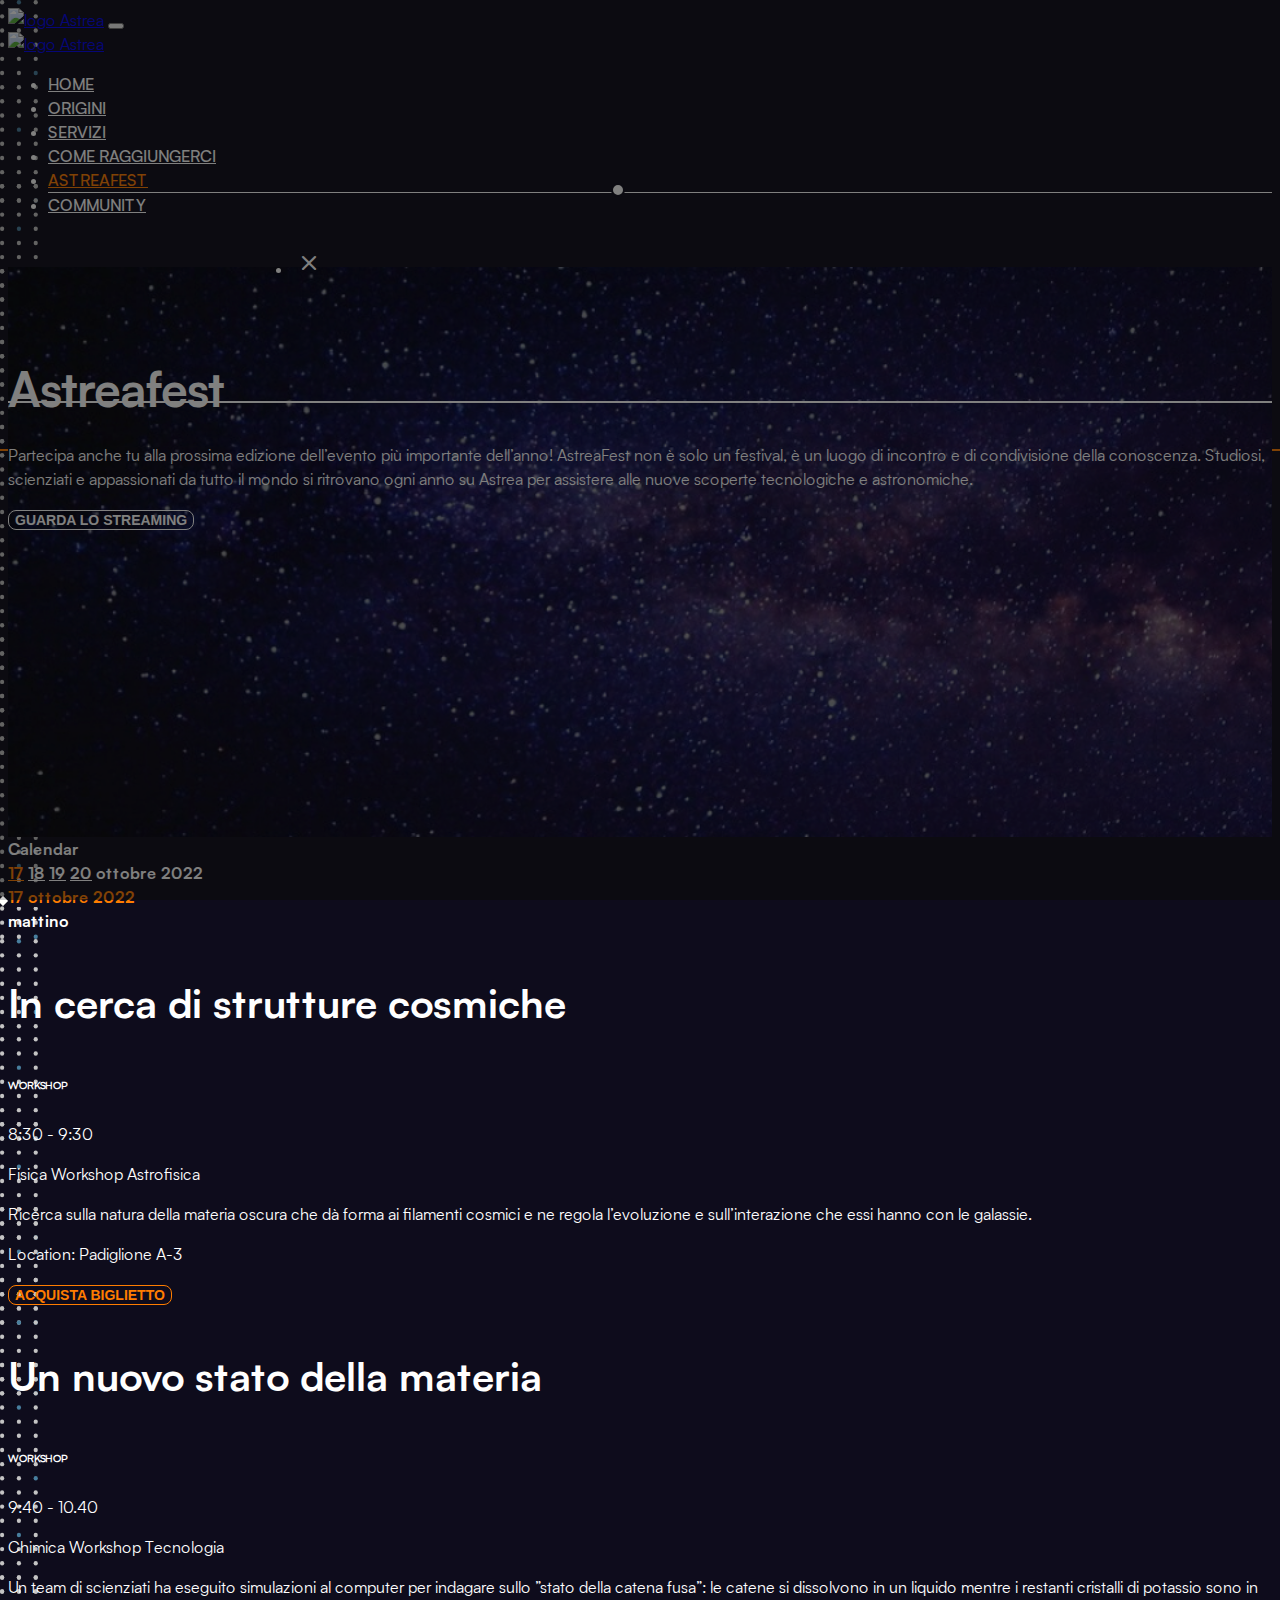
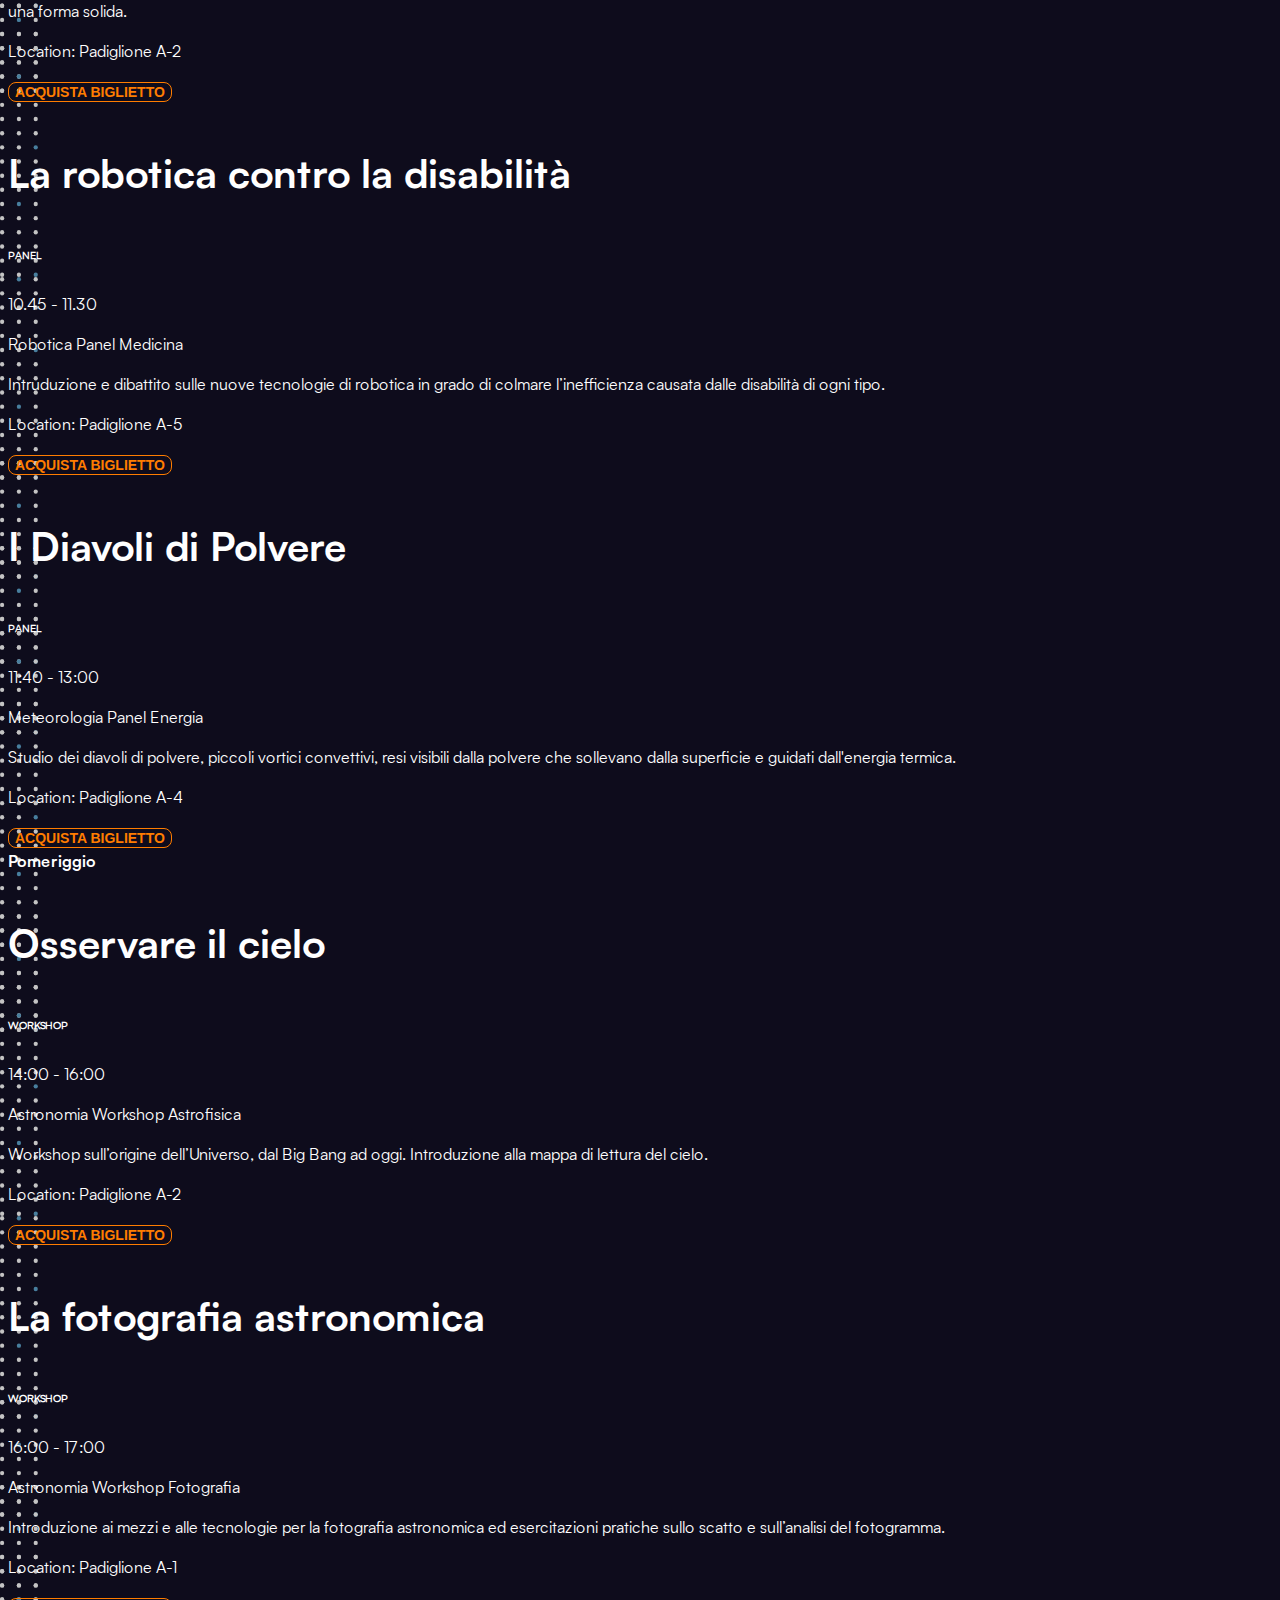
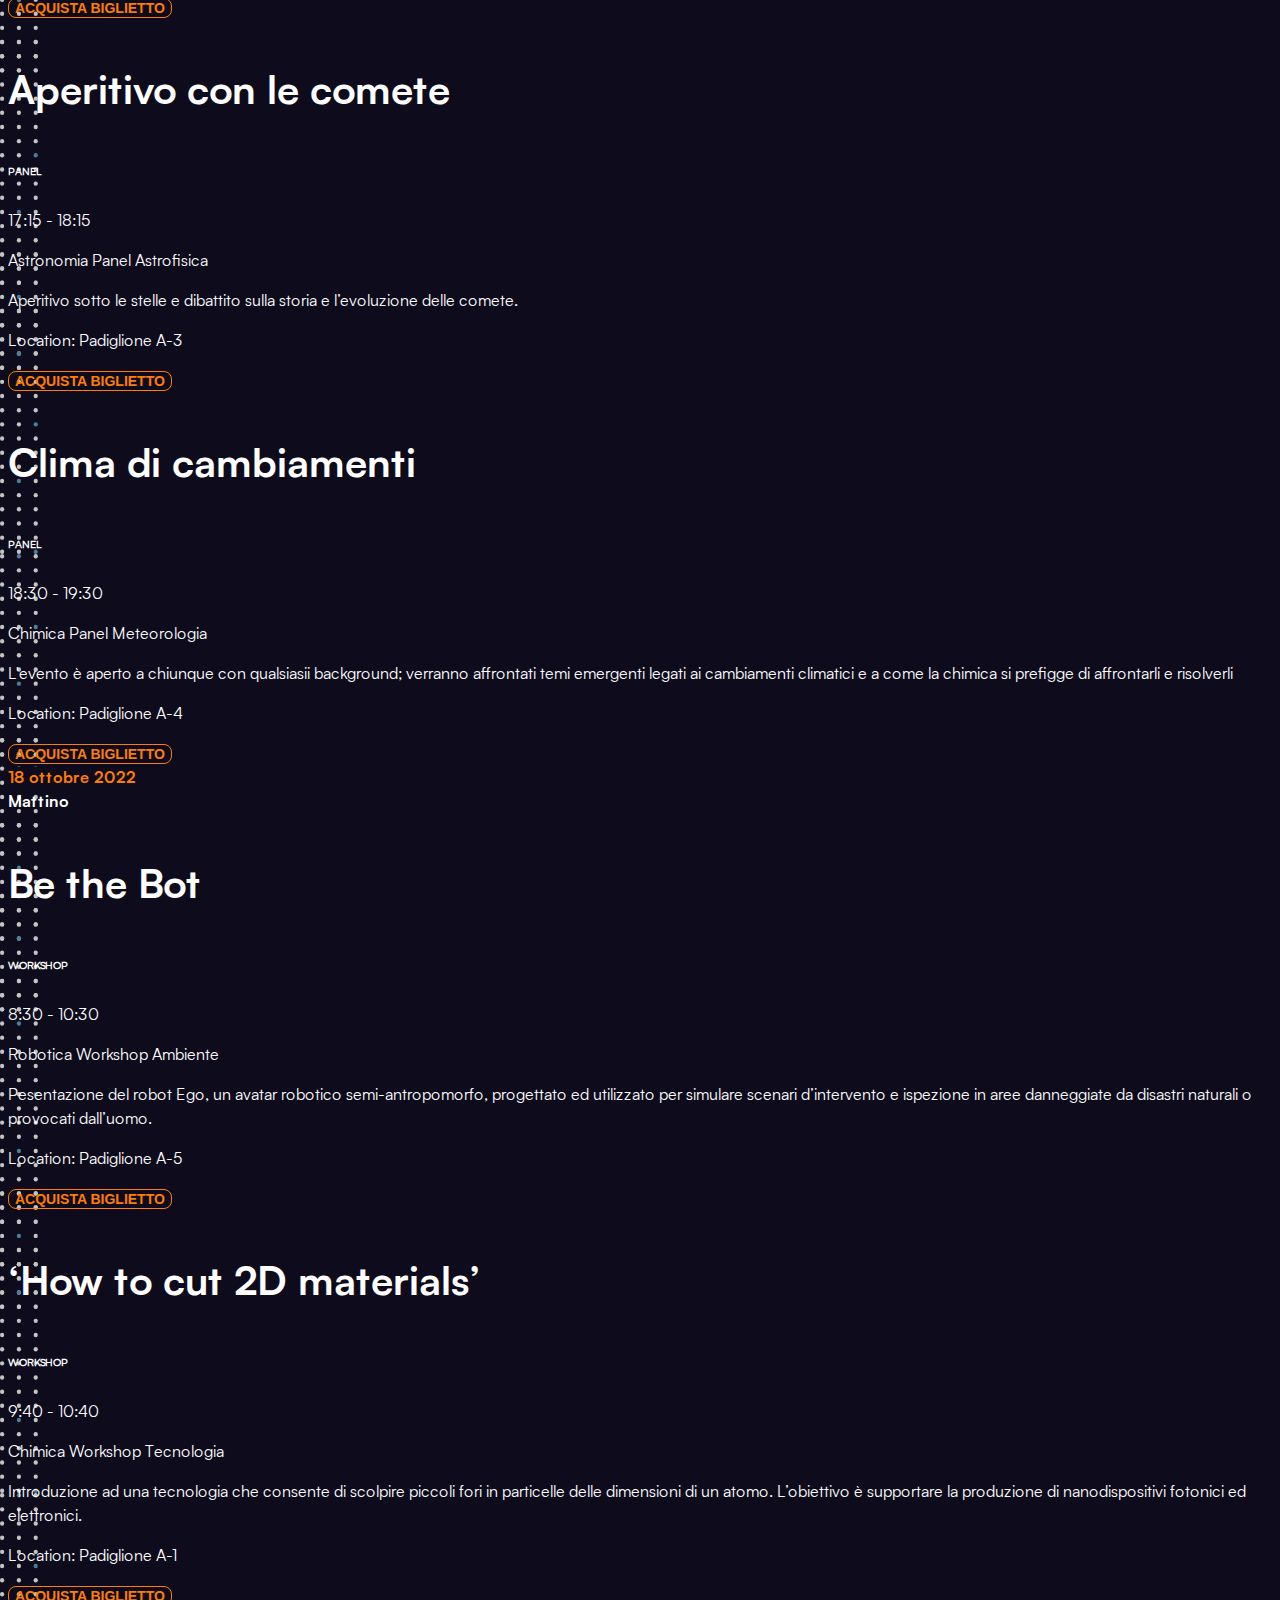
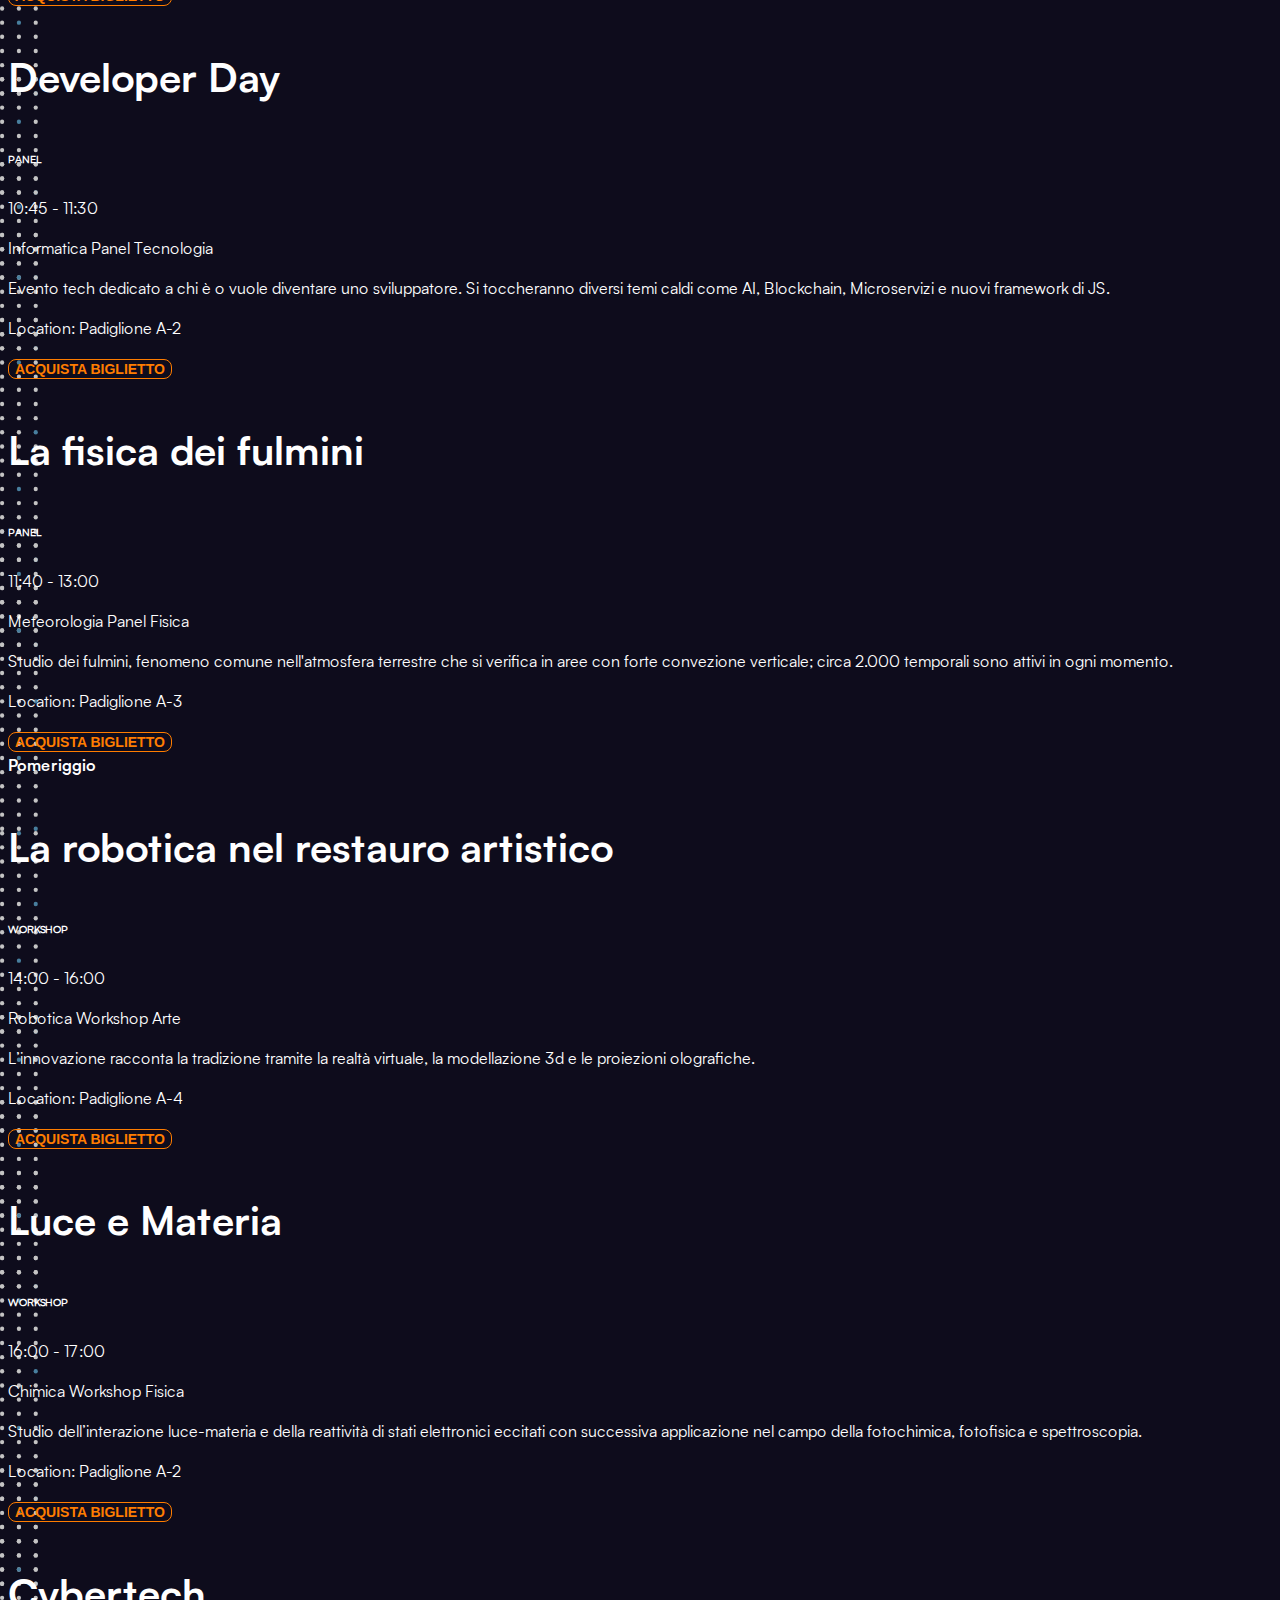
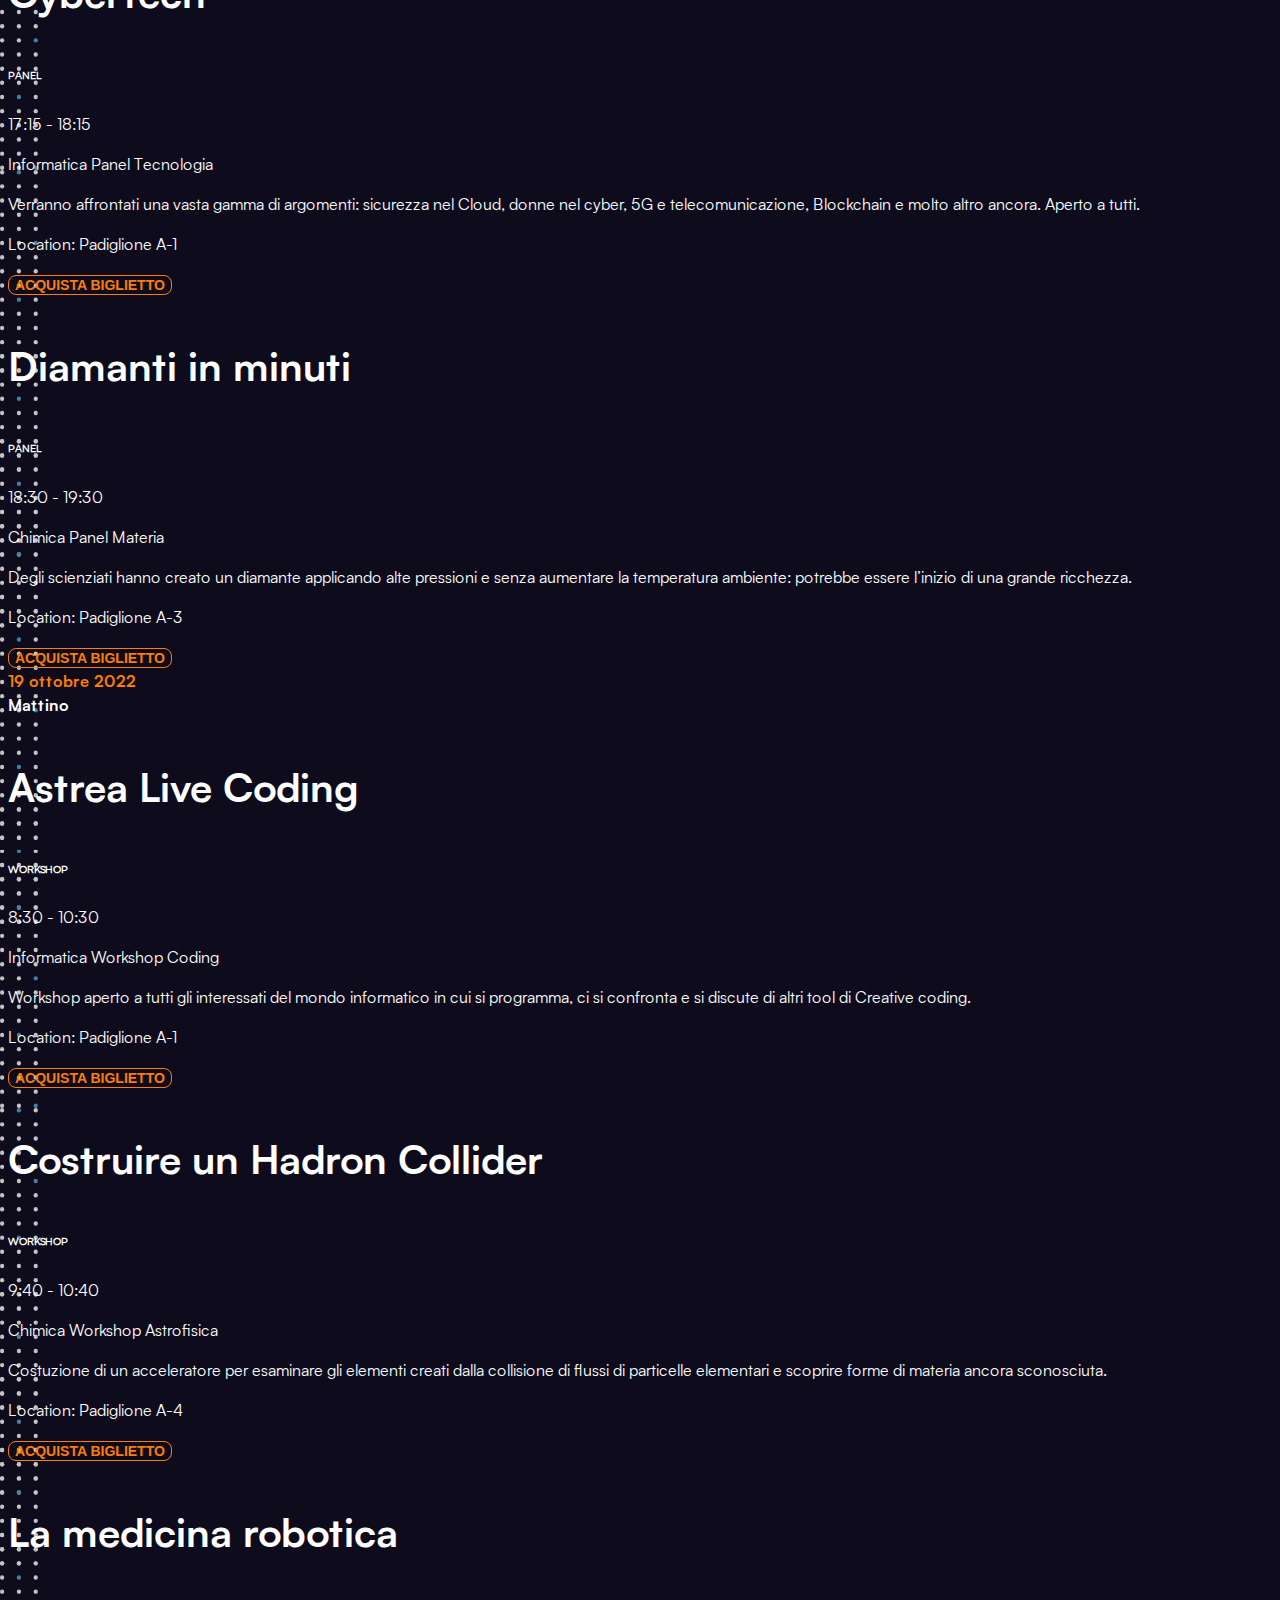
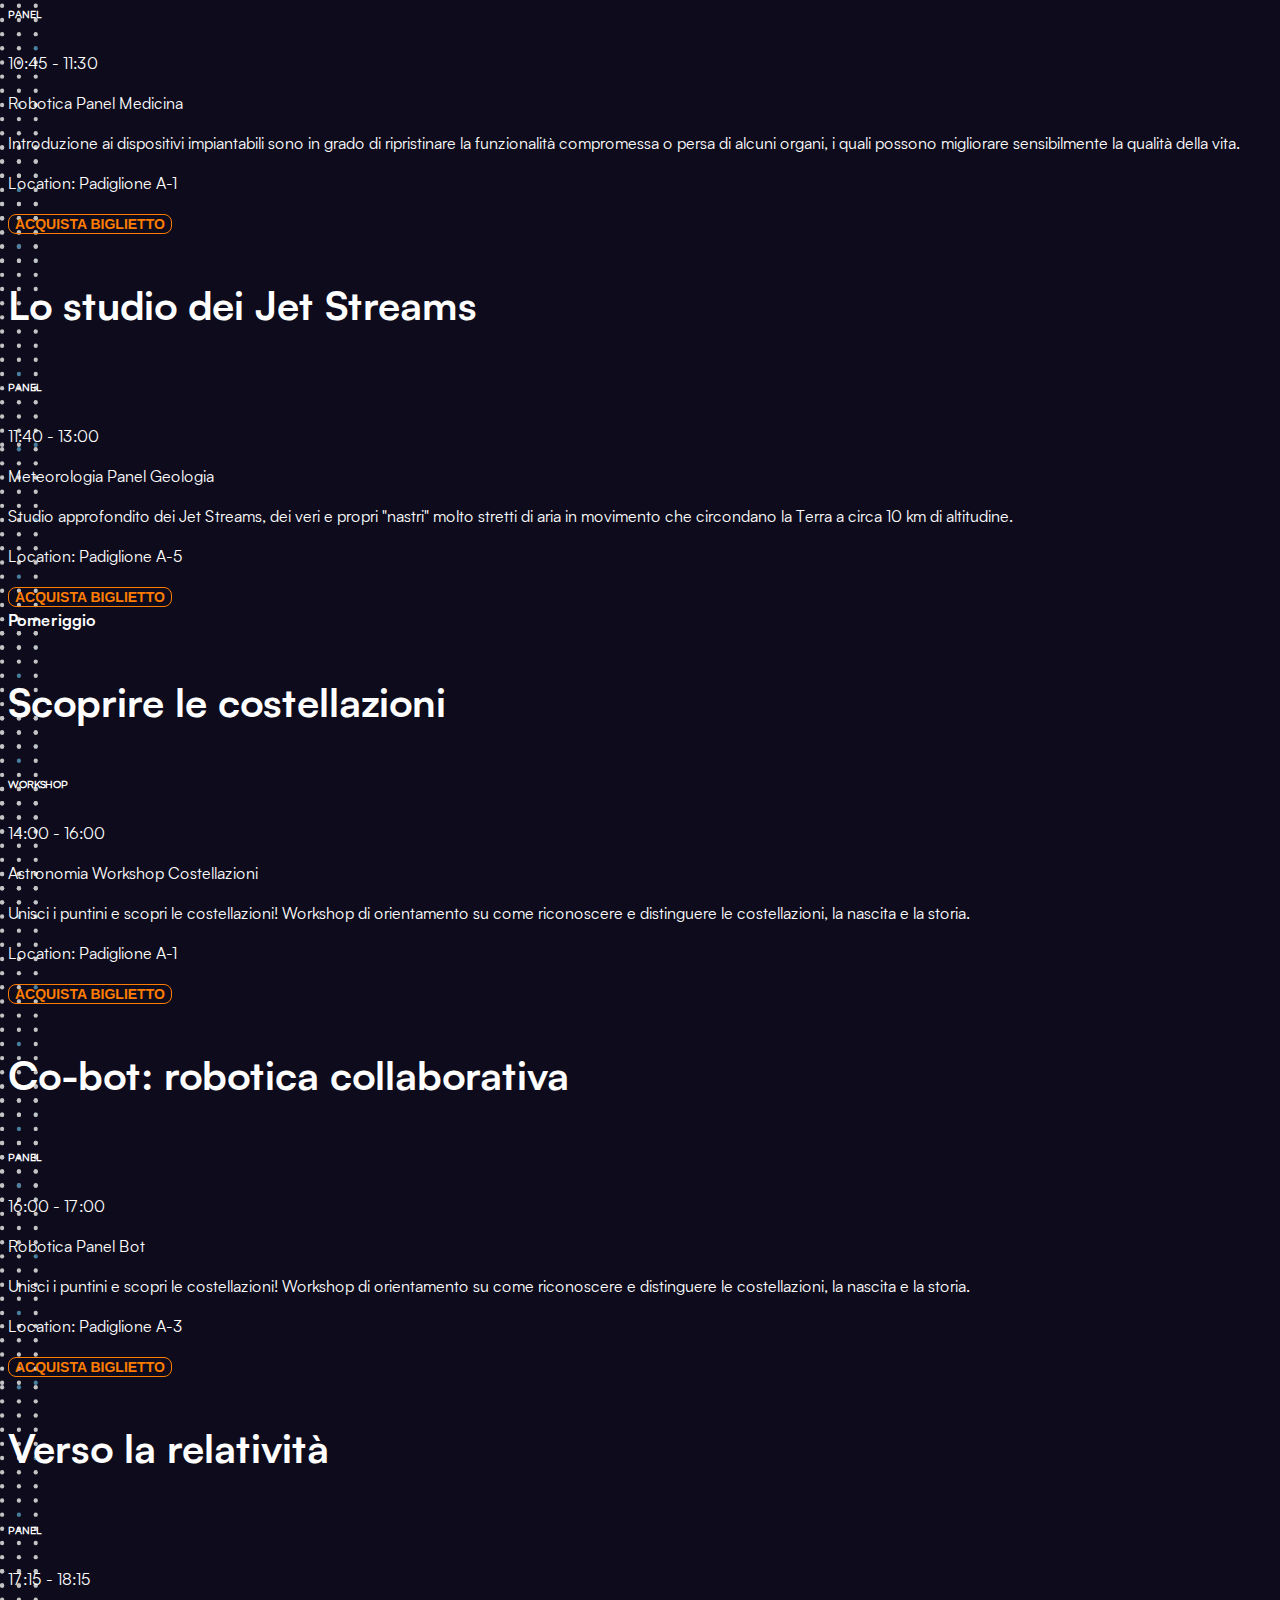
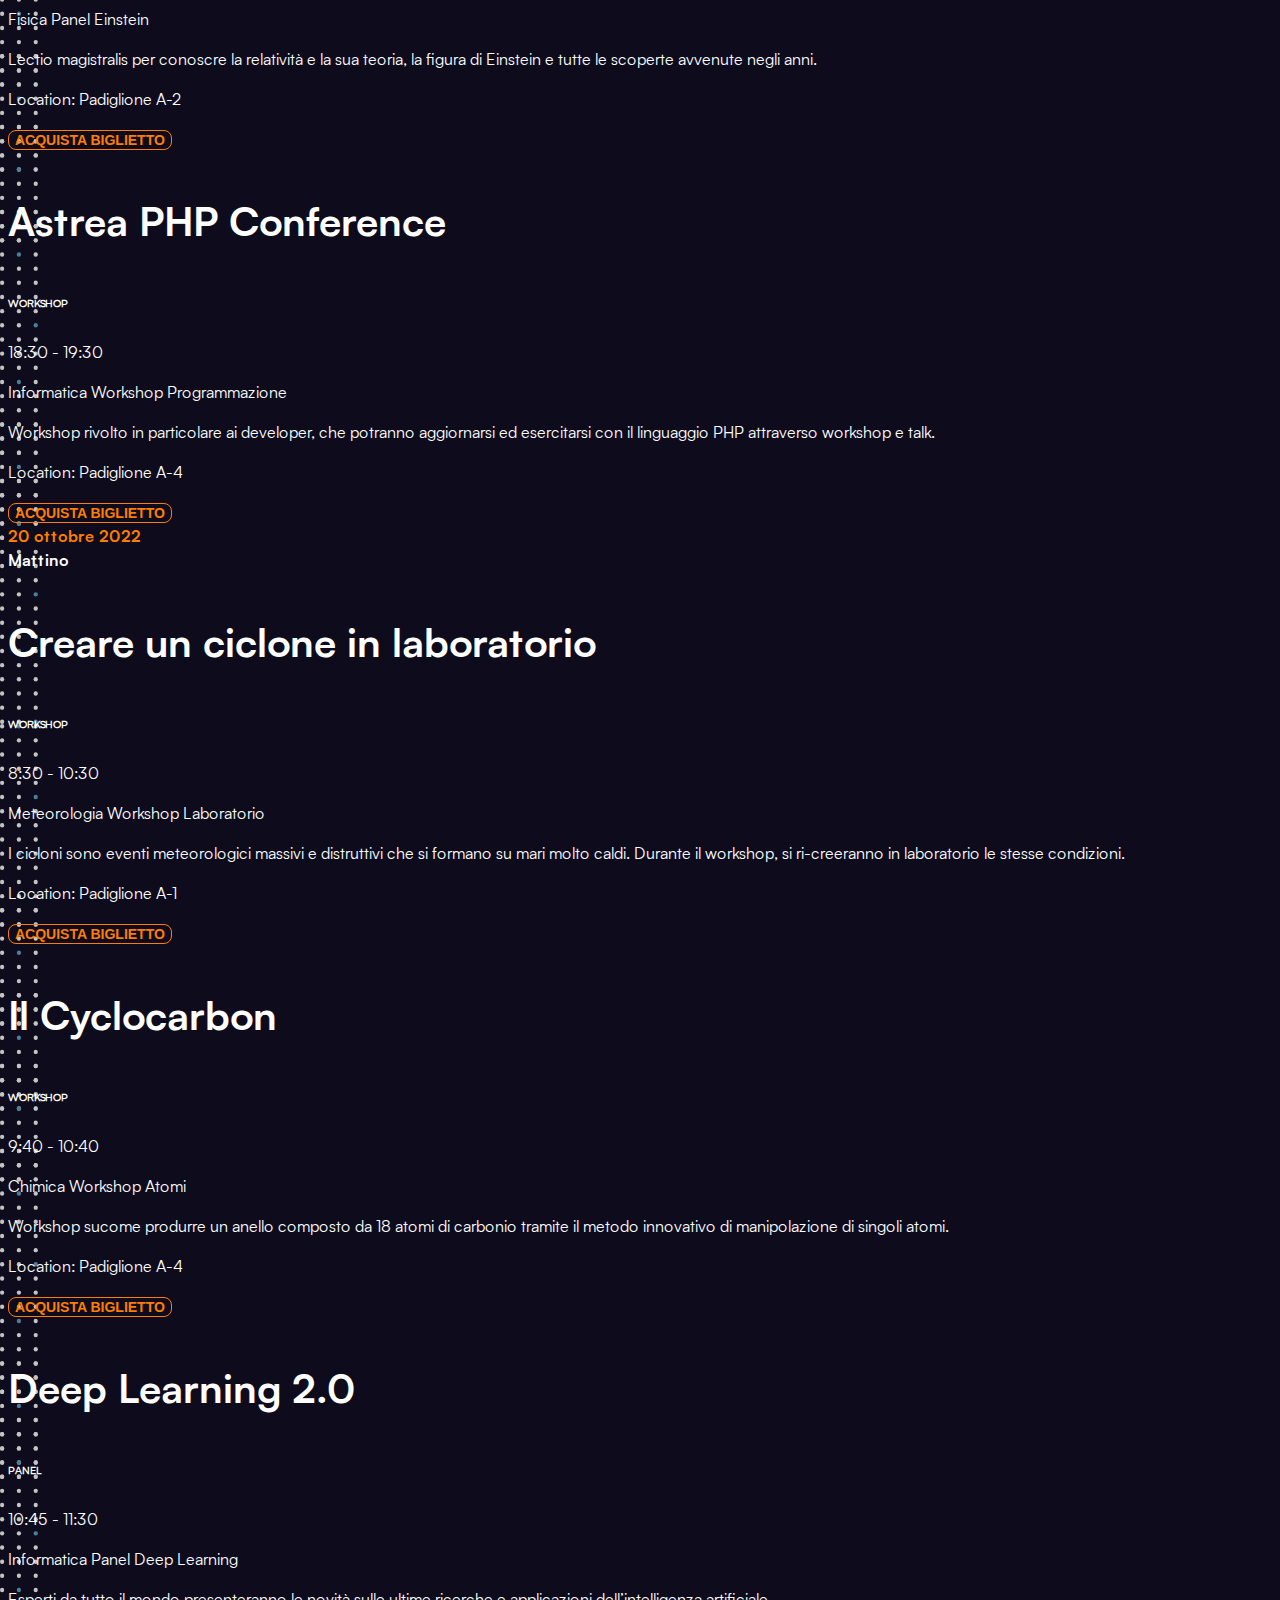
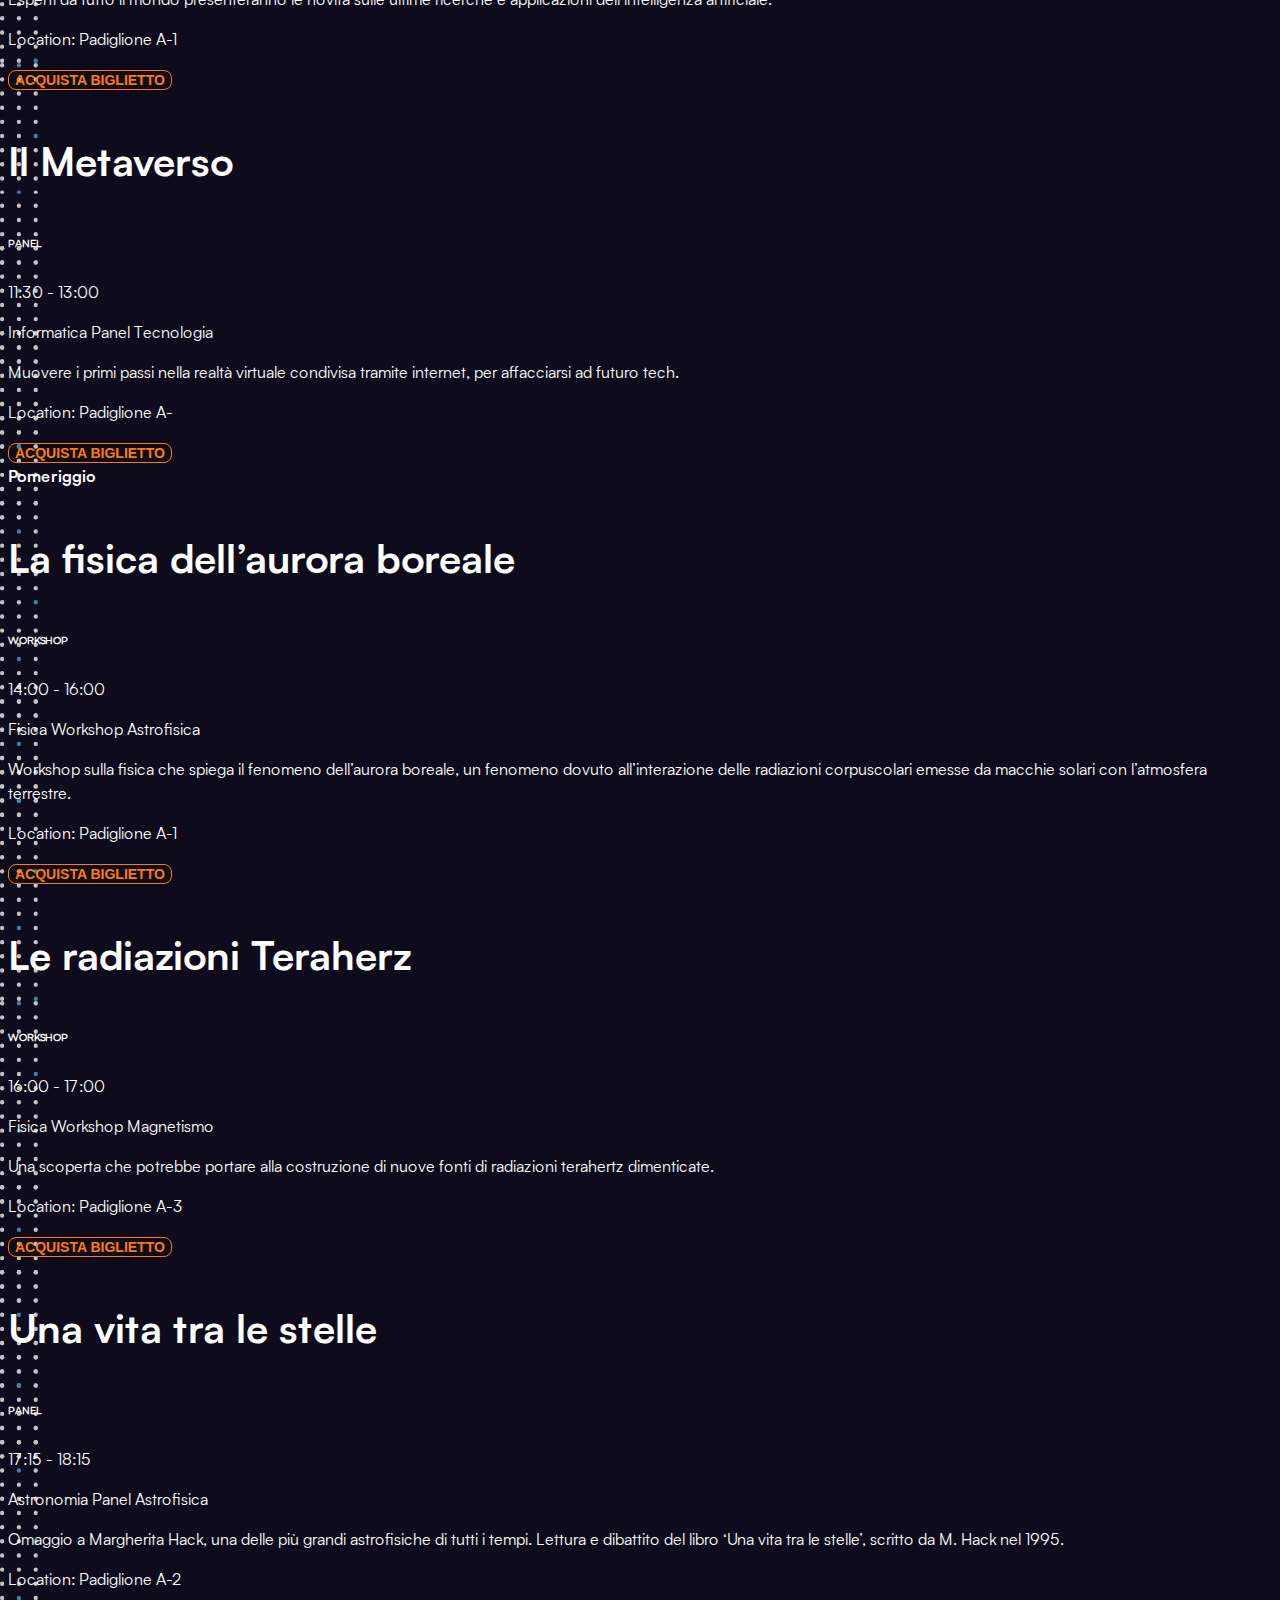
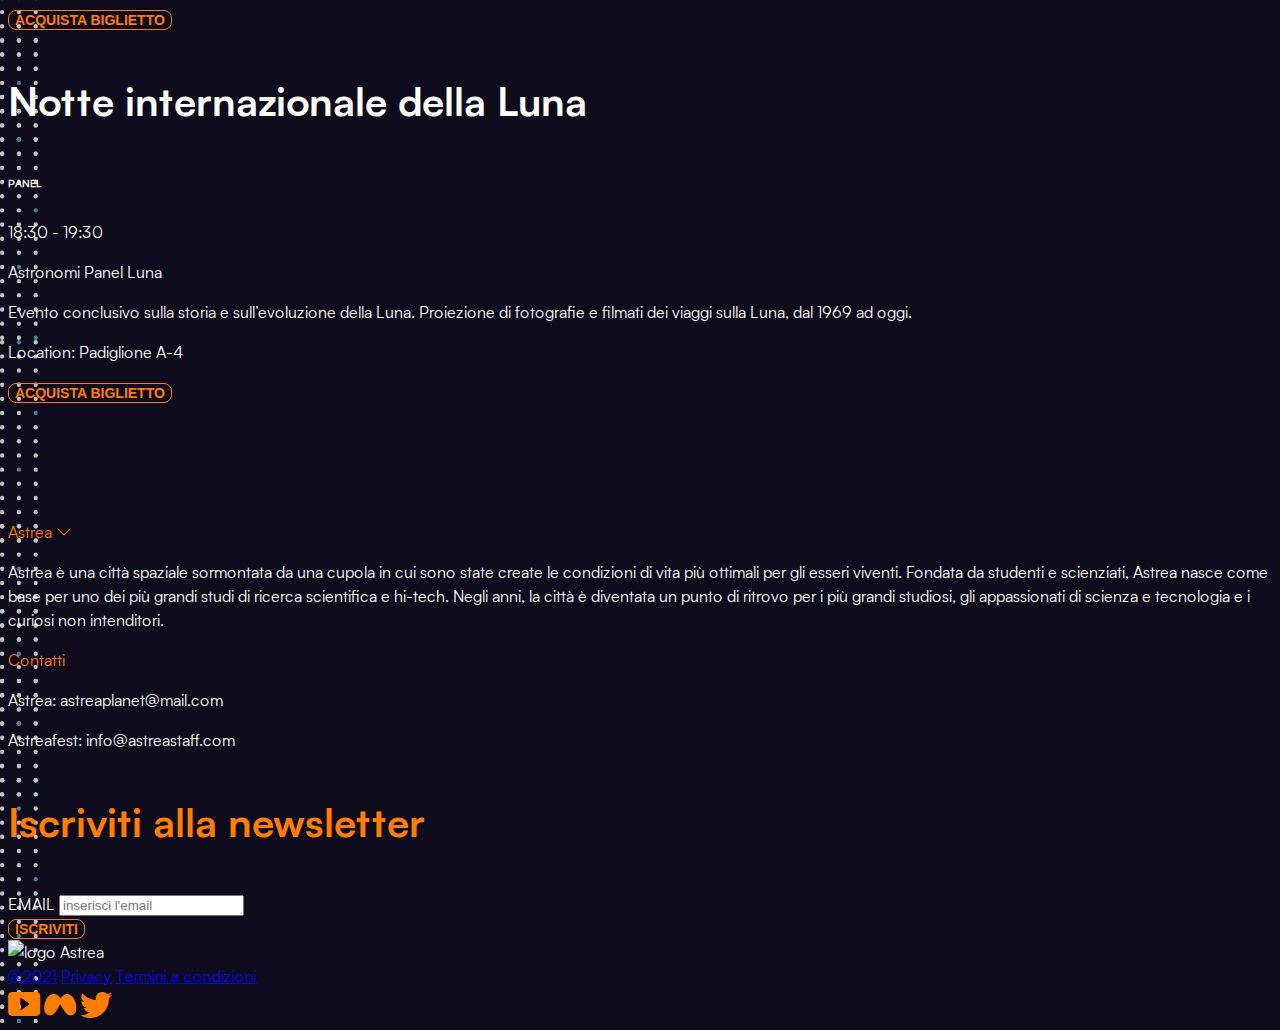
==== commit ebd6adec: "Sistemato problema attivazione giorni evento" ====
--- a/astreafest.html
+++ b/astreafest.html
@@ -14,7 +14,7 @@
 	<link href="css/stylesheet.css" rel="stylesheet" type="text/css">
 </head>
 
-<body class="bg-dotted" data-spy="scroll" data-target="#event-nav" data-offset="200">
+<body class="bg-dotted" data-spy="scroll" data-target="#event-nav" data-offset="240">
 	<header class="fixed-top">
 		<div class="container">
 			<nav class="navbar navbar-expand-lg navbar-dark bg-transparent">
--- a/css/stylesheet.css
+++ b/css/stylesheet.css
@@ -101,6 +101,10 @@
     font-size: 12px;
 }
 
+strong {
+    font-family: 'Satoshi-Bold';
+}
+
 .navbar li {
     font-family: 'Satoshi-Medium';
     font-size: 16px;
@@ -164,6 +168,12 @@
     background-image: url('../img/services-header.png');
 }
 
+.bg-head_reach-us {
+    height: 700px;
+    padding-top: 70px;
+    overflow: hidden;
+}
+
 .bg-head_origins {
     background-image: url('../img/origins-header.png');
 }
@@ -303,14 +313,6 @@
     transform: rotate(45deg);
 }
 
-.indentation-left {
-    padding-left: 9rem;
-}
-
-.indentation-right {
-    padding-right: 9rem;
-}
-
 .capt-img p {
     background-color: black;
     opacity: 55%;
@@ -329,6 +331,10 @@
 
 .card_environment_head {
     text-align: center;
+}
+
+.card_environment_head h4 {
+    color: var(--orange-color) !important;
 }
 
 
@@ -354,13 +360,13 @@
     z-index: 1;
     position: absolute;
     bottom: -45%;
-    left: -20%;
+    left: -16%;
     width: 55%;
 }
 
 .card-triangle_right img {
     left: auto;
-    right: -20%;
+    right: -16%;
 }
 
 .card-triangle_description {
@@ -395,19 +401,20 @@
 
 .service_title {
     position: absolute;
-    bottom: 55%;
-    left: 25%;
+    top: 50%;
+    left: 50%;
+    transform: translateX(-50%) translateY(-50%);
     z-index: auto;
-}
-
-.tourism:hover,
-.obs:hover {
+    color: white;
+}
+
+.link-img:hover img {
     filter: grayscale(100%);
 }
 
-.tourism a:hover,
-.obs a:hover {
+.link-img:hover h4 {
     font-weight: bolder;
+    color: var(--orange-color);
 }
 
 
@@ -473,15 +480,172 @@
 }
 
 
+/**
+ * COME RAGGIUNGERCI
+ */
+
+#earth {
+    position: absolute;
+    top: 0;
+    z-index: -1;
+    background-color: var(--bg-page-color);
+}
+
+#earth canvas {
+    mix-blend-mode: lighten;
+}
+
+
+/**
+ * Vertical line
+ */
+
+.v-line-reachus {
+    position: absolute;
+    height: 127%;
+    width: 5px;
+    inset: 0;
+    top: -125px;
+    background-color: var(--white-color);
+    z-index: -1;
+}
+
+
+/**
+   * Card title fix width
+   */
+
+.card-reachus:first-child h2,
+.card-reachus:nth-child(3) h2 {
+    max-width: 80%;
+}
+
+
+/**
+ * Dot step to reach us
+ */
+
+.card-reachus::before {
+    content: '';
+    position: absolute;
+    top: 70px;
+    left: -12.5px;
+    width: 25px;
+    height: 25px;
+    border: 4px solid var(--white-color);
+    border-radius: 100%;
+    background-color: var(--black-color);
+}
+
+.card-reachus:nth-child(3)::before {
+    top: 63px;
+    left: -20px;
+    width: 40px;
+    height: 40px;
+}
+
+.reachus-stat {
+    z-index: 1;
+    height: 100%;
+}
+
+.reachus-triangle {
+    z-index: -1;
+}
+
+#reachus-stat-carousel .carousel-item {
+    height: 300px;
+}
+
+.bg-landing-mars {
+    width: 100%;
+    height: 415px;
+    background-color: var(--bg-page-color);
+    background-blend-mode: lighten;
+    background-image: url('../img/mars_landing.jpg');
+    background-size: cover;
+    background-position: bottom;
+    background-repeat: no-repeat;
+    z-index: -1;
+}
+
+
+/**
+ * ASTREAFEST
+ */
+
+.nav-wrapper-astreafest.fixed {
+    position: fixed;
+    top: 66px;
+    left: 0;
+    width: 100%;
+    background-color: var(--bg-page-color);
+    z-index: 1;
+}
+
+.nav-wrapper-astreafest.fixed .nav-pills {
+    padding: 0 31px;
+}
+
+.event-day strong {
+    background-color: var(--bg-page-color);
+    z-index: 1;
+}
+
+.event-day::after {
+    content: '';
+    position: absolute;
+    width: 100%;
+    height: 2px;
+    left: 0;
+    top: calc(50% - 1px);
+    background-color: var(--orange-color);
+    z-index: -1;
+}
+
+
 /*
-    Mobile style
+    Desktop style
 */
 
 @media only screen and (min-width: 992px) {
-    body {
-        background-image: url('../img/bg.jpg');
+    .bg-dotted {
+        background-image: url('../img/bg.svg');
         background-repeat: repeat-y;
-        background-size: 100%;
+        background-size: 3%;
+    }
+    .indentation-left {
+        padding-left: 9rem;
+    }
+    .indentation-right {
+        padding-right: 9rem;
+    }
+    /**
+   * Vertical line
+   */
+    .v-line-reachus {
+        margin: 0 auto;
+        height: 120%;
+    }
+    /**
+   * Card title fix width
+   */
+    .card-reachus:first-child h2,
+    .card-reachus:nth-child(3) h2 {
+        max-width: 80%;
+        text-indent: 40%;
+    }
+    .card-reachus:first-child::before {
+        left: unset;
+        right: -12.5px;
+    }
+    .card-reachus:nth-child(2)::before {
+        left: -12.5px;
+        right: unset;
+    }
+    .card-reachus:nth-child(3)::before {
+        left: unset;
+        right: -20px;
     }
 }
 
@@ -545,7 +709,7 @@
         flex-direction: column-reverse;
     }
     .footer_bottom-el .justify-content-end {
-        justify-content: center!important;
+        justify-content: center !important;
     }
     .footer-page .footer_btn-subscribe {
         text-align: center;
